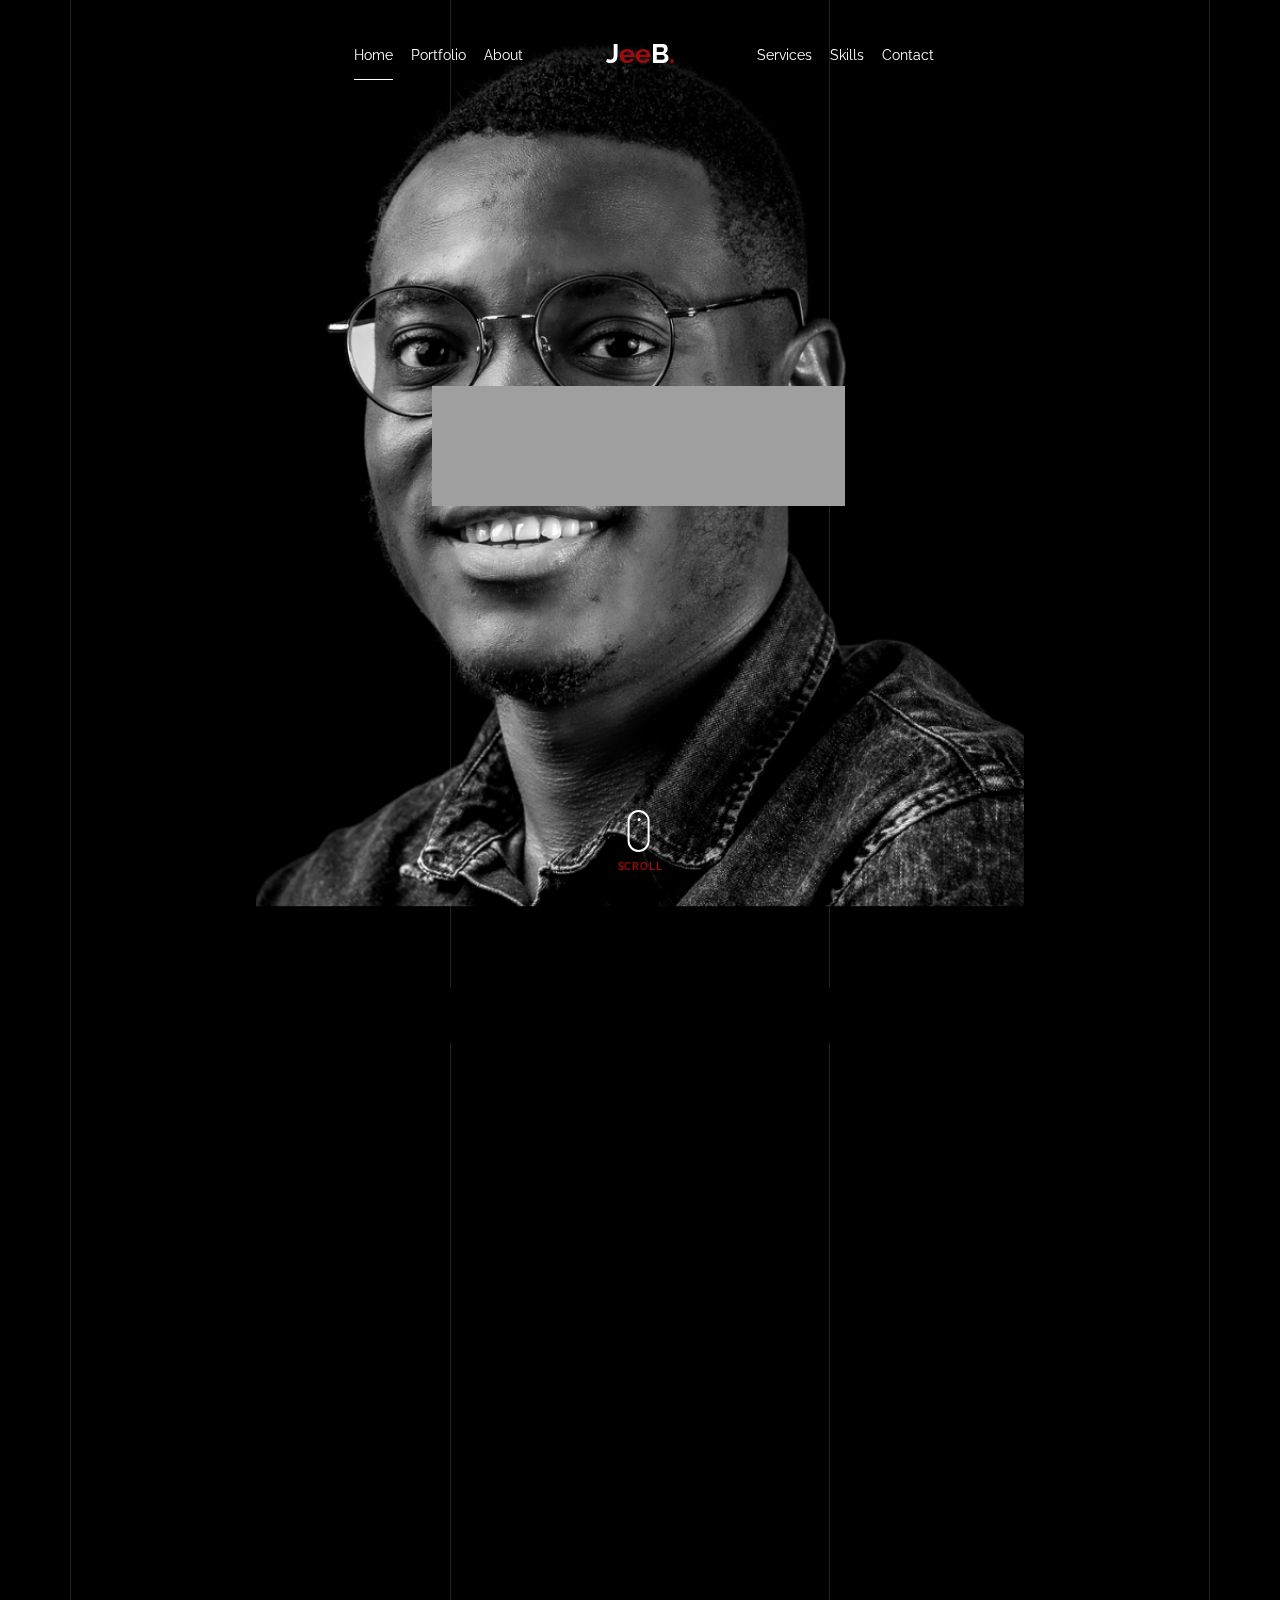
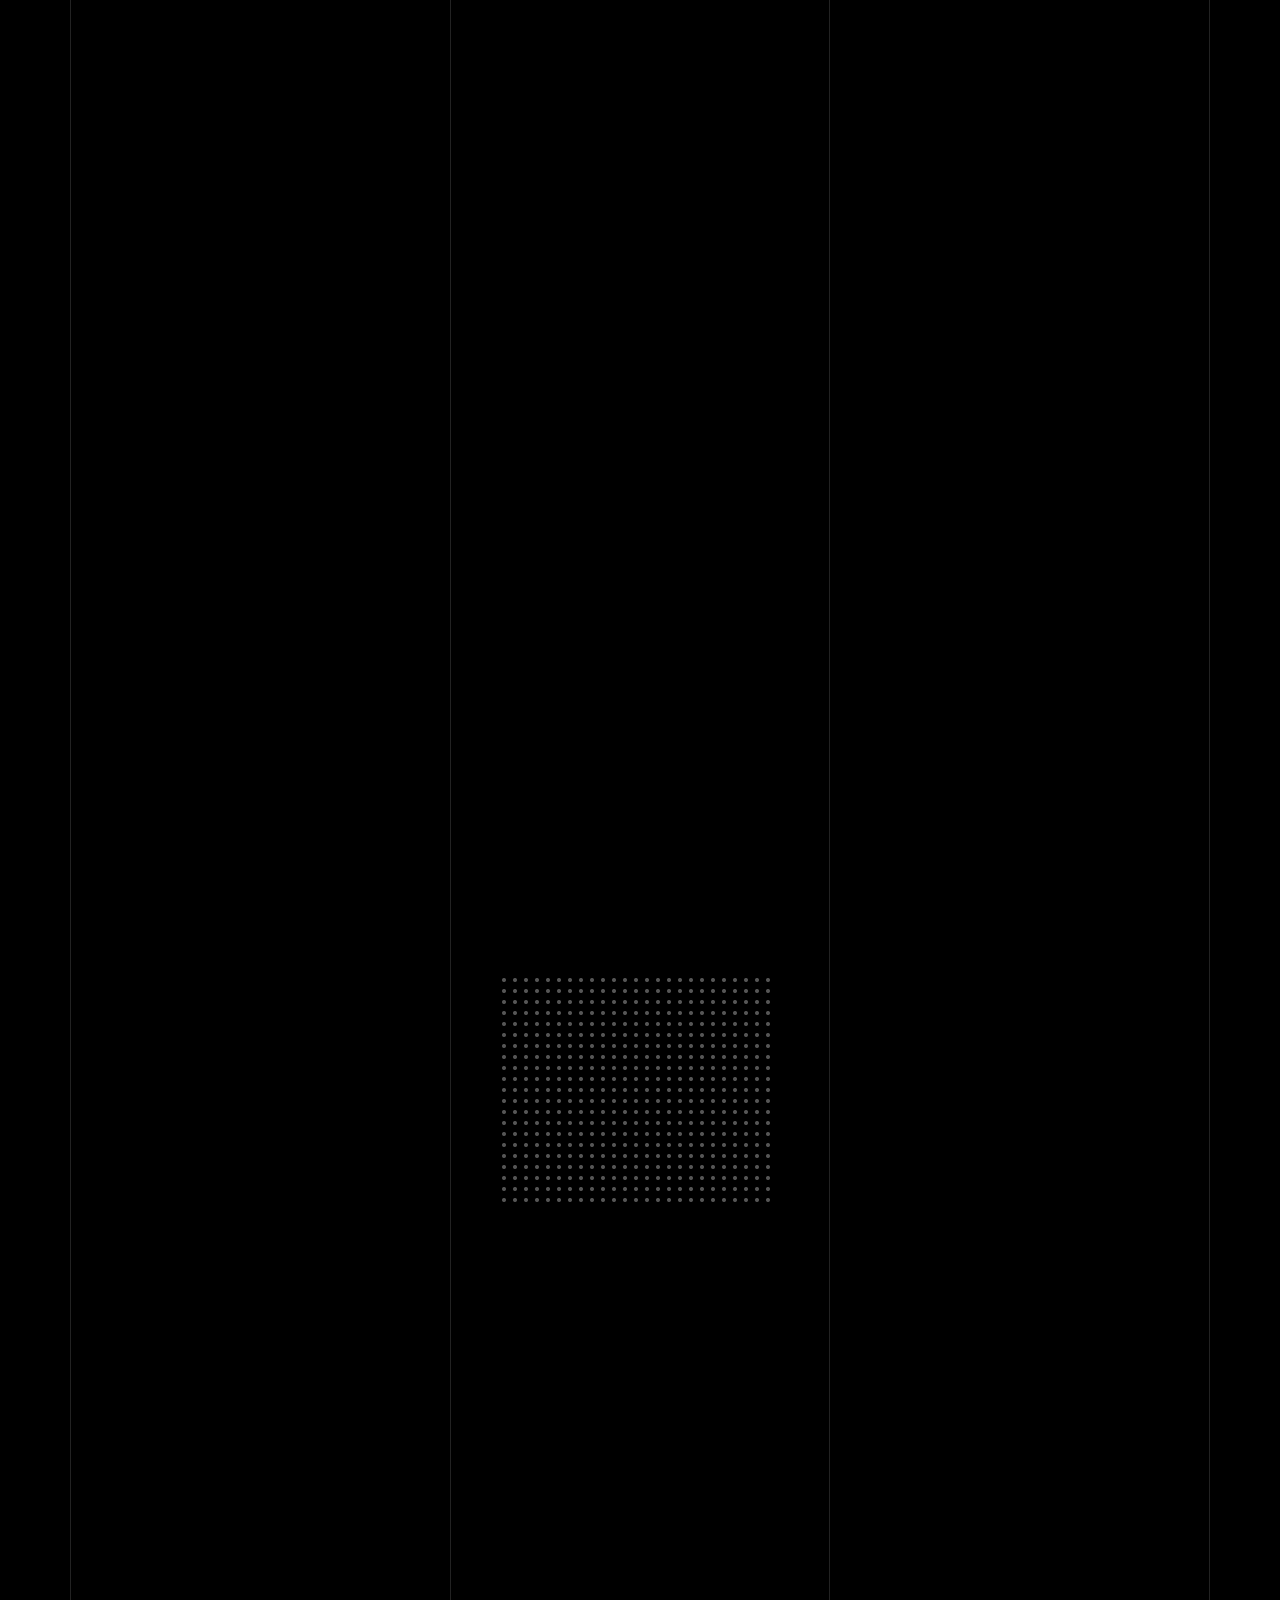
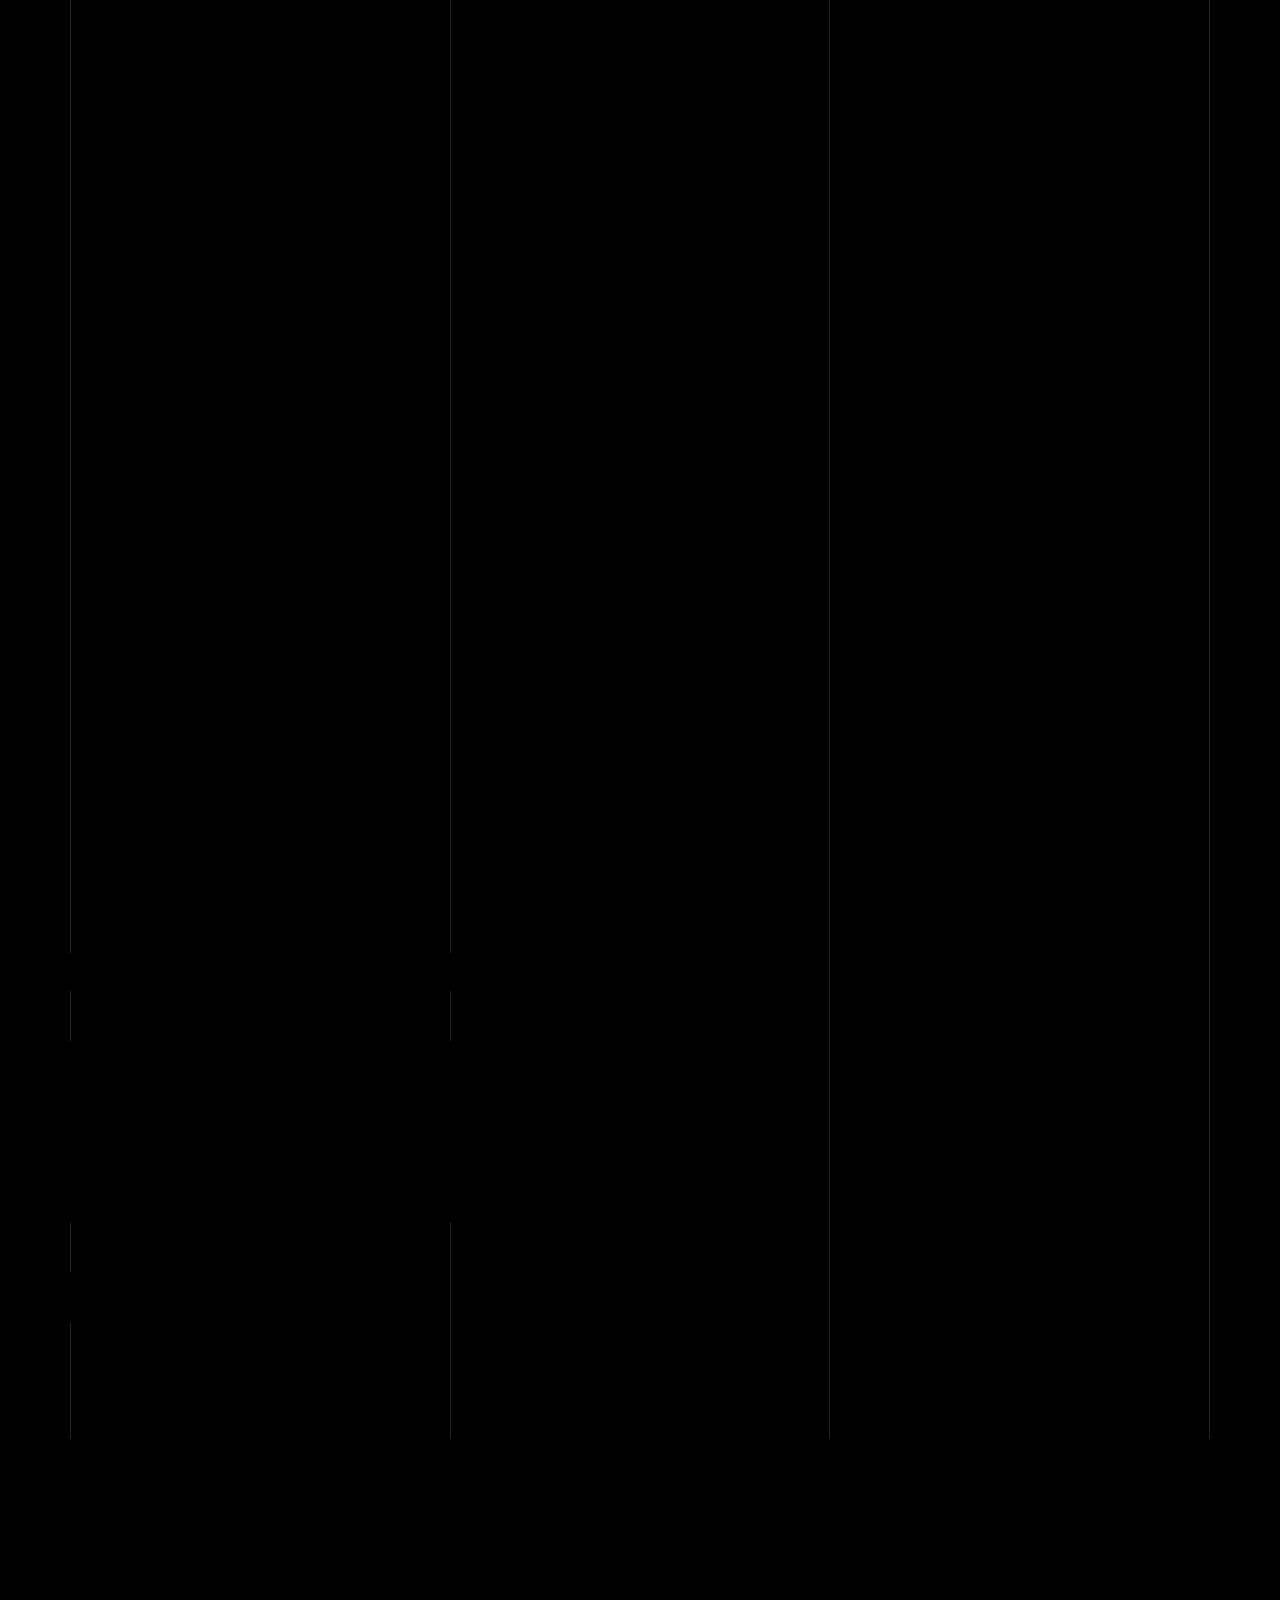
==== index.html @ 70527d81 "update" ====
<!doctype html>
<html lang="en">
  <head>
    <title>Mahunan website</title>
    <meta charset="utf-8">
    <meta name="viewport" content="width=device-width, initial-scale=1, shrink-to-fit=no">

    <meta name="description" content="">
    <meta name="keywords" content="html, css, javascript, jquery">
    <meta name="author" content="">
    <link rel="icon" type="image/x-icon" sizes="32x10" href="images/Jeeb..ico">

    <link rel="stylesheet" href="css/vendor/icomoon/style.css">
    <link rel="stylesheet" href="css/vendor/owl.carousel.min.css">
    <link rel="stylesheet" href="css/vendor/animate.min.css">
    <link rel="stylesheet" href="css/vendor/aos.css">
    <link rel="stylesheet" href="css/vendor/bootstrap.min.css">
    <link rel="stylesheet" href="css/vendor/jquery.fancybox.min.css">


    <!-- Theme Style -->
    <link rel="stylesheet" href="css/style.css">

  </head>
  <body data-spy="scroll" data-target=".site-nav-target" data-offset="200">

    <nav class="unslate_co--site-mobile-menu">
      <div class="close-wrap d-flex">
        <a href="#" class="d-flex ml-auto js-menu-toggle">
          <span class="close-label">Close</span>
          <div class="close-times">
            <span class="bar1"></span>
            <span class="bar2"></span>
          </div>
        </a>
      </div>
      <div class="site-mobile-inner"></div>
    </nav>


    <div class="unslate_co--site-wrap">

      <div class="unslate_co--site-inner">

        <div class="lines-wrap">
          <div class="lines-inner">
            <div class="lines"></div>
          </div>
        </div>
        <!-- END lines -->

      <nav class="unslate_co--site-nav site-nav-target">

        <div class="container">

          <div class="row align-items-center justify-content-between text-left">
            <div class="col-md-5 text-right">
              <ul class="site-nav-ul js-clone-nav text-left d-none d-lg-inline-block">
                <li class="has-children"><a href="#home-section" class="nav-link">Home</a></li>
                <li><a href="#portfolio-section" class="nav-link">Portfolio</a></li>
                <li><a href="#about-section" class="nav-link">About</a></li>

              </ul>
            </div>
            <div class="site-logo pos-absolute">
              <a href="index.html" class="unslate_co--site-logo">J<span id="color">ee</span>B<span id="color">.</span></a>
            </div>
            <div class="col-md-5 text-right text-lg-left">
              <ul class="site-nav-ul js-clone-nav text-left d-none d-lg-inline-block">
                <li><a href="#services-section" class="nav-link">Services</a></li>
                <li><a href="#skills-section" class="nav-link">Skills</a></li>
                <li><a href="#contact-section" class="nav-link">Contact</a></li>
              </ul>

              <ul class="site-nav-ul-none-onepage text-right d-inline-block d-lg-none">
                <li><a href="#" class="js-menu-toggle">Menu</a></li>
              </ul>

            </div>
          </div>
        </div>

      </nav>
      <!-- END nav -->

      <div class="cover-v1 jarallax" style="background-image: url('images/personal.png');" id="home-section">
        <div class="container">
          <div class="row align-items-center">

            <div class="col-md-7 mx-auto text-center">
              <!-- <h1 class="heading gsap-reveal-hero">I’m Mahunan Degbelo, web developer</h1> -->
              <h1 class="subheading gsap-reveal-hero">I’m Mahunan Degbelo, <br><span id="bg-black">Web Developer</span>  </h1>
            </div>

          </div>
        </div>


        <a href="#portfolio-section" class="mouse-wrap smoothscroll">
          <span class="mouse">
            <span class="scroll"></span>
          </span>
          <span class="mouse-label" id="color">Scroll</span>
        </a>

      </div>
      <!-- END .cover-v1 -->


      <div class="unslate_co--section" id="portfolio-section">
        <div class="container">


          <div class="relative"><div class="loader-portfolio-wrap"><div class="loader-portfolio"></div></div> </div>
          <div id="portfolio-single-holder"></div>

          <div class="portfolio-wrapper">

            <div class="d-flex align-items-center mb-4 gsap-reveal gsap-reveal-filter">
              <h2 class="mr-auto heading-h2"><span class="gsap-reveal"><span id="color">P</span>ortfolio</span></h2>

              <!-- <a href="#" class="text-white js-filter d-inline-block d-lg-none">Filter</a>

              <div class="filter-wrap">
                <div class="filter ml-auto" id="filters">
                  <a href="#" class="active" data-filter="*">All</a>
                  <a href="#" data-filter=".web">Web</a>
                  <a href="#" data-filter=".branding">Branding</a>
                  <a href="#" data-filter=".illustration">Illustration</a>
                  <a href="#" data-filter=".packaging">Packaging</a>
                </div>
              </div> -->
            </div>



            <div id="posts" class="row gutter-isotope-item">
              <div class="item web branding col-sm-6 col-md-6 col-lg-4 isotope-mb-2">
                <a href="Portfolio/Ywca/Yweb.html" class="portfolio-item  isotope-item gsap-reveal-img" data-id="1">
                    <div class="overlay">
                      <span class="wrap-icon icon-link2"></span>
                      <div class="portfolio-item-content">
                        <h3>YWeb</h3>
                        <p>YWeb website</p>
                      </div>
                    </div>
                    <img src="images/yweb.png" class="lazyload  img-fluid" alt="Images" />
                  </a>
              </div>
              <div class="item branding packaging illustration col-sm-6 col-md-6 col-lg-4 isotope-mb-2 ">
                <a href="Portfolio/clipboard/index.html" class="portfolio-item item-portrait isotope-item gsap-reveal-img" data-id="3">
                    <div class="overlay">
                      <span class="wrap-icon icon-link2"></span>
                      <div class="portfolio-item-content">
                        <h3>Clipboard</h3>
                        <p>Clipboard web-page</p>
                      </div>
                    </div>
                    <img src="images/clipboard.png" class="lazyload  img-fluid" alt="Images" />
                  </a>
              </div>

              <div class="item branding packaging col-sm-6 col-md-6 col-lg-4 isotope-mb-2">
                <a href="Portfolio/mexicain/home.html" class="portfolio-item isotope-item gsap-reveal-img" data-id="4">
                    <div class="overlay">
                      <span class="wrap-icon icon-link2"></span>
                      <div class="portfolio-item-content">
                        <h3>Tacos</h3>
                        <p>Tacos website</p>
                      </div>
                    </div>
                    <img src="images/tacos.png" class="lazyload  img-fluid" alt="Images" />
                  </a>
              </div>

              <div class="item web packaging col-sm-6 col-md-6 col-lg-4 isotope-mb-2">

                <a href="Portfolio/huddle/index.html" class="portfolio-item isotope-item gsap-reveal-img">
                    <div class="overlay">
                      <span class="wrap-icon icon-link2"></span>
                      <div class="portfolio-item-content">
                        <h3>Huddle</h3>
                        <p>web, huddle</p>
                      </div>
                    </div>
                    <img src="images/huddle.svg" class="lazyload  img-fluid" alt="Images" />
                  </a>

              </div>

              <div class="item illustration packaging col-sm-6 col-md-6 col-lg-4 isotope-mb-2">
                <a href="Portfolio/testimonials/index.html" class="portfolio-item isotope-item gsap-reveal-img">
                    <div class="overlay">
                      <span class="wrap-icon icon-link2"></span>
                      <div class="portfolio-item-content">
                        <h3>Testimonial</h3>
                        <p>Testimonial web-page</p>
                      </div>
                    </div>
                    <img src="images/testimonial.jpg" class="lazyload  img-fluid" alt="Images" />
                  </a>
              </div>

              <div class="item web branding col-sm-6 col-md-6 col-lg-4 isotope-mb-2">
                <a href="Portfolio/four-card/index.html" class="portfolio-item item-portrait isotope-item gsap-reveal-img">
                    <div class="overlay">
                      <span class="wrap-icon icon-link2"></span>
                      <div class="portfolio-item-content">
                        <h3>Four-card</h3>
                        <p>Four-card web-page</p>
                      </div>
                    </div>
                    <img src="images/four-card.jpg" class="lazyload  img-fluid" alt="Images" />
                  </a>
              </div>

              <div class="item branding packaging col-sm-6 col-md-6 col-lg-4 isotope-mb-2">
                <a href="Portfolio/nft/index.html" class="portfolio-item item-portrait isotope-item gsap-reveal-img ">
                    <div class="overlay">
                      <span class="wrap-icon icon-link2"></span>
                      <div class="portfolio-item-content">
                        <h3>NFT-order</h3>
                        <p>Nft-order web-page</p>
                      </div>
                    </div>
                    <img src="images/NFT-order.jpg" class="lazyload  img-fluid" alt="Images" />
                  </a>
              </div>

              <div class="item web branding col-sm-6 col-md-6 col-lg-4 isotope-mb-2">
                <a href="Portfolio/code/QR.html" class="portfolio-item isotope-item gsap-reveal-img">
                    <div class="overlay">
                      <span class="wrap-icon icon-link2"></span>
                      <div class="portfolio-item-content">
                        <h3>Code-QR</h3>
                        <p>Code-QR web-page</p>
                      </div>
                    </div>
                    <img src="images/code-QR.jpg" class="lazyload  img-fluid" alt="Images" />
                  </a>
              </div>

              <!-- <div class="item web illustration col-sm-6 col-md-6 col-lg-4 isotope-mb-2">
                <a href="images/work_9_a_md.jpg" class="portfolio-item isotope-item gsap-reveal-img" data-fancybox="gallery" data-caption="Render Packaging">
                    <div class="overlay">
                      <span class="wrap-icon icon-photo2"></span>
                      <div class="portfolio-item-content">
                        <h3>Render Packaging</h3>
                        <p>web, illustration</p>
                      </div>
                    </div>
                    <img src="images/work_9_a_md.jpg" class="lazyload  img-fluid" alt="Images" />
                  </a>
              </div> -->

            </div>

          </div>


        </div>
      </div>


      <!-- <div class="unslate_co--section">
        <div class="container">
          <div class="owl-carousel logo-slider">
            <div class="logo-v1 gsap-reveal">
              <img src="images/logo-google.png" alt="Image" class="img-fluid">
            </div>
            <div class="logo-v1 gsap-reveal">
              <img src="images/logo-puma.png" alt="Image" class="img-fluid">
            </div>
            <div class="logo-v1 gsap-reveal">
              <img src="images/logo-paypal.png" alt="Image" class="img-fluid">
            </div>
            <div class="logo-v1 gsap-reveal">
              <img src="images/logo-adobe.png" alt="Image" class="img-fluid">
            </div>
          </div>
        </div>
      </div> -->


      <div class="unslate_co--section" id="about-section">
        <div class="container">

          <div class="section-heading-wrap text-center mb-5">
            <h2 class="heading-h2 text-center divider"><span class="gsap-reveal"><span id="color">A</span>bout Myself</span></h2>
            <span class="gsap-reveal">
            <img src="images/divider.png" alt="divider" width="76">
            </span>
          </div>


          <div class="row mt-5 justify-content-between">
            <div class="col-lg-7 mb-5 mb-lg-0">
              <figure class="dotted-bg gsap-reveal-img ">
                <img src="images/personal.png" alt="Image" class="img-fluid">
              </figure>
            </div>
            <div class="col-lg-4 pr-lg-5">
              <h3 class="mb-4 heading-h3"><span class="gsap-reveal">Aspiring Web Master</span></h3>
              <p class="lead gsap-reveal">I'm Mahunan Degbelo, an aspiring Full-Stack Web Developer. I hail from the great Benin, West Africa.  I am a  my civil engineer by profession and a Web Developer by trade with indestructible passion for coding. Presently reside in Madison Wisconsin. </p>

              <p class="mb-4 gsap-reveal">My goal is to collaborate with developers around the world and to contribute my skills and abilities to organization's greater cause. </p>
              <p class="gsap-reveal"><a href="resume .pdf" class="btn btn-outline-pill btn-custom-light" download>Download my CV</a></p>
            </div>
          </div>
        </div>
      </div>

      <div class="unslate_co--section" id="services-section">
        <div class="container">

          <div class="section-heading-wrap text-center mb-5">
            <h2 class="heading-h2 text-center divider"><span class="gsap-reveal"><span id="color">M</span>y Services</span></h2>
            <span class="gsap-reveal"><img src="images/divider.png" alt="divider" width="76"></span>
          </div>

          <div class="row gutter-v3">
            <div class="col-md-6 col-lg-4 mb-4">
              <div class="feature-v1" data-aos="fade-up" data-aos-delay="0">
                <div class="wrap-icon mb-3">
                  <img src="images/svg/001-options.svg" alt="Image" width="45">
                </div>
                <h3>Digital <br> Strategy</h3>
                <p>I deliver engaging digital experiences at a lower operating cost with the latest cutting edge technologies to help companies maximize their ROI</p>
              </div>
            </div>
            <div class="col-md-6 col-lg-4 mb-4">
              <div class="feature-v1" data-aos="fade-up" data-aos-delay="100">
                <div class="wrap-icon mb-3">
                  <img src="images/svg/002-chat.svg" alt="Icon" width="45">
                </div>
                <h3>Project<br> Management</h3>
                <p>... </p>
              </div>
            </div>
            <div class="col-md-6 col-lg-4 mb-4">
              <div class="feature-v1" data-aos="fade-up" data-aos-delay="200">
                <div class="wrap-icon mb-3">
                  <img src="images/svg/003-contact-book.svg" alt="Image" class="img-fluid" width="45">
                </div>
                <h3>User <br> Experience</h3>
                <p>I collaborate with UI/UX designers to help businesses create an appealing presence online to their audiences and customers with the latest design trend
                </p>
              </div>
            </div>

            <div class="col-md-6 col-lg-4 mb-4">
              <div class="feature-v1" data-aos="fade-up" data-aos-delay="0">
                <div class="wrap-icon mb-3">
                  <img src="images/svg/004-percentage.svg" alt="Image" width="45">
                </div>
                <h3>Web <br> Development</h3>
                <p>I deliver a well executed project on a timely manner with a clean code.
                </p>
              </div>
            </div>
            <div class="col-md-6 col-lg-4 mb-4">
              <div class="feature-v1" data-aos="fade-up" data-aos-delay="100">
                <div class="wrap-icon mb-3">
                  <img src="images/svg/006-goal.svg" alt="Image" width="45">
                </div>
                <h3>WordPress</h3>
                <p>... </p>
              </div>
            </div>
            <div class="col-md-6 col-lg-4 mb-4">
              <div class="feature-v1" data-aos="fade-up" data-aos-delay="200">
                <div class="wrap-icon mb-3">
                  <img src="images/svg/005-line-chart.svg" alt="Image" width="45">
                </div>
                <h3>Mobile <br> Applications</h3>
                <p>I build responsive websites that a mobile friendly…</p>
              </div>
            </div>

          </div>
        </div>
      </div>

      <div class="unslate_co--section section-counter" id="skills-section">
        <div class="container">
          <div class="section-heading-wrap text-center mb-5">
            <h2 class="heading-h2 text-center divider"><span class="gsap-reveal"><span id="color">M</span>y Skills</span></h2>
            <span class="gsap-reveal"><img src="images/divider.png" alt="divider" width="76"></span>
          </div>


          <div class="row pt-5">
            <div class="col-6 col-sm-6 mb-5 mb-lg-0 col-md-6 col-lg-3" data-aos="fade-up" data-aos-delay="0">
              <div class="counter-v1 text-center">
                <span class="number-wrap">
                  <span class="number number-counter" data-number="90">0</span>
                  <span class="append-text">%</span>
                </span>
                <span class="counter-label">HTML</span>
              </div>
            </div>
            <div class="col-6 col-sm-6 mb-5 mb-lg-0 col-md-6 col-lg-3" data-aos="fade-up" data-aos-delay="100">
              <div class="counter-v1 text-center">
                <span class="number-wrap">
                  <span class="number number-counter" data-number="85">0</span>
                  <span class="append-text">%</span>
                </span>
                <span class="counter-label">CSS</span>
              </div>
            </div>
            <div class="col-6 col-sm-6 mb-5 mb-lg-0 col-md-6 col-lg-3" data-aos="fade-up" data-aos-delay="200">
              <div class="counter-v1 text-center">
                <span class="number-wrap">
                  <span class="number number-counter" data-number="52">0</span>
                  <span class="append-text">%</span>
                </span>
                <span class="counter-label">JavaScript</span>
              </div>
            </div>
            <div class="col-6 col-sm-6 mb-5 mb-lg-0 col-md-6 col-lg-3" data-aos="fade-up" data-aos-delay="300">
              <div class="counter-v1 text-center">
                <span class="number-wrap">
                  <span class="number number-counter" data-number="88">0</span>
                  <span class="append-text">%</span>
                </span>
                <span class="counter-label">Agile Methodology (Scrum)</span>
              </div>
            </div>
          </div>
        </div>
      </div>
      <!-- END .counter -->


      <!-- END testimonial -->


      <!-- END blog posts -->


      <div class="unslate_co--section" id="contact-section">
        <div class="container">
          <div class="section-heading-wrap text-center mb-5">
            <h2 class="heading-h2 text-center divider"><span class="gsap-reveal"><span id="color">G</span>et In Touch</span></h2>
            <span class="gsap-reveal"><img src="images/divider.png" alt="divider" width="76"></span>
          </div>


          <div class="row justify-content-between">

            <div class="col-md-6">
              <form method="post" class="form-outline-style-v1" id="contactForm">
                <div class="form-group row mb-0">

                  <div class="col-lg-6 form-group gsap-reveal">
                    <label for="name">Name</label>
                    <input name="name" type="text" class="form-control" id="name">
                  </div>
                  <div class="col-lg-6 form-group gsap-reveal">
                    <label for="email">Email</label>
                    <input name="email" type="email" class="form-control" id="email">
                  </div>
                  <div class="col-lg-12 form-group gsap-reveal">
                    <label for="message">Write your message...</label>
                    <textarea name="message" id="message" cols="30" rows="7" class="form-control"></textarea>
                  </div>
                </div>
                <div class="form-group row gsap-reveal">
                    <div class="col-md-12 d-flex align-items-center">
                      <input type="submit" class="btn btn-outline-pill btn-custom-light mr-3" value="Send Message">
                      <span class="submitting"></span>
                    </div>
                  </div>
              </form>
              <div id="form-message-warning" class="mt-4"></div>
              <div id="form-message-success">
                Your message was sent, thank you!
              </div>

            </div>

            <div class="col-md-4">
              <div class="contact-info-v1">
                <div class="gsap-reveal d-block">
                  <span class="d-block contact-info-label">Email</span>
                  <a href="mailto:mahunandegbelo@gmail.com" class="contact-info-val">mahunandegbelo@gmail.com</a>
                </div>
                <div class="gsap-reveal d-block">
                  <span class="d-block contact-info-label">Phone</span>
                  <a href="callto:+16088884495" class="contact-info-val">+1 (608) 888 4495</a>
                </div>
                <div class="gsap-reveal d-block">
                  <span class="d-block contact-info-label">Address</span>
                  <address class="contact-info-val">Madison, Wisconsin</address>
                </div>
              </div>
            </div>

          </div>
        </div>
      </div>
      </div> <!-- END .unslate_co-site-inner -->

      <footer class="unslate_co--footer unslate_co--section">
        <div class="container">
          <div class="row justify-content-center">
            <div class="col-md-7">

              <div class="footer-site-logo"><a href="#">J<span id="color">ee</span>B<span id="color">.</span></a></div>

              <ul class="footer-site-social">
                <li><a href="https://jeebjean.github.io/personal_portfolio/">GitHub</a></li>
                <li><a href="https://twitter.com/degbelo_jean">Twitter</a></li>
                <li><a href="https://www.instagram.com/jeeb_jean/">Instagram</a></li>
                <li><a href="https://www.linkedin.com/in/mahunan-degbelo-a0007a231/">Linkedin</a></li>
              </ul>

              <p class="site-copyright">

                Copyright &copy;
                <script>
                  document.write(new Date().getFullYear());
                </script> All rights reserved

              </p>

            </div>
          </div>
        </div>
      </footer>


    </div>


    <!-- Loader -->
    <div id="unslate_co--overlayer"></div>
    <div class="site-loader-wrap">
      <div class="site-loader"></div>
    </div>

    <script src="js/scripts-dist.js"></script>
    <script src="js/main.js"></script>

  </body>
</html>
---- css/vendor/icomoon/style.css ----
@font-face {
  font-family: 'icomoon';
  src:  url('fonts/icomoon.eot?10si43');
  src:  url('fonts/icomoon.eot?10si43#iefix') format('embedded-opentype'),
    url('fonts/icomoon.ttf?10si43') format('truetype'),
    url('fonts/icomoon.woff?10si43') format('woff'),
    url('fonts/icomoon.svg?10si43#icomoon') format('svg');
  font-weight: normal;
  font-style: normal;
}

[class^="icon-"], [class*=" icon-"] {
  /* use !important to prevent issues with browser extensions that change fonts */
  font-family: 'icomoon' !important;
  speak: none;
  font-style: normal;
  font-weight: normal;
  font-variant: normal;
  text-transform: none;
  line-height: 1;

  /* Better Font Rendering =========== */
  -webkit-font-smoothing: antialiased;
  -moz-osx-font-smoothing: grayscale;
}

.icon-asterisk:before {
  content: "\f069";
}
.icon-plus:before {
  content: "\f067";
}
.icon-question:before {
  content: "\f128";
}
.icon-minus:before {
  content: "\f068";
}
.icon-glass:before {
  content: "\f000";
}
.icon-music:before {
  content: "\f001";
}
.icon-search:before {
  content: "\f002";
}
.icon-envelope-o:before {
  content: "\f003";
}
.icon-heart:before {
  content: "\f004";
}
.icon-star:before {
  content: "\f005";
}
.icon-star-o:before {
  content: "\f006";
}
.icon-user:before {
  content: "\f007";
}
.icon-film:before {
  content: "\f008";
}
.icon-th-large:before {
  content: "\f009";
}
.icon-th:before {
  content: "\f00a";
}
.icon-th-list:before {
  content: "\f00b";
}
.icon-check:before {
  content: "\f00c";
}
.icon-close:before {
  content: "\f00d";
}
.icon-remove:before {
  content: "\f00d";
}
.icon-times:before {
  content: "\f00d";
}
.icon-search-plus:before {
  content: "\f00e";
}
.icon-search-minus:before {
  content: "\f010";
}
.icon-power-off:before {
  content: "\f011";
}
.icon-signal:before {
  content: "\f012";
}
.icon-cog:before {
  content: "\f013";
}
.icon-gear:before {
  content: "\f013";
}
.icon-trash-o:before {
  content: "\f014";
}
.icon-home:before {
  content: "\f015";
}
.icon-file-o:before {
  content: "\f016";
}
.icon-clock-o:before {
  content: "\f017";
}
.icon-road:before {
  content: "\f018";
}
.icon-download:before {
  content: "\f019";
}
.icon-arrow-circle-o-down:before {
  content: "\f01a";
}
.icon-arrow-circle-o-up:before {
  content: "\f01b";
}
.icon-inbox:before {
  content: "\f01c";
}
.icon-play-circle-o:before {
  content: "\f01d";
}
.icon-repeat:before {
  content: "\f01e";
}
.icon-rotate-right:before {
  content: "\f01e";
}
.icon-refresh:before {
  content: "\f021";
}
.icon-list-alt:before {
  content: "\f022";
}
.icon-lock:before {
  content: "\f023";
}
.icon-flag:before {
  content: "\f024";
}
.icon-headphones:before {
  content: "\f025";
}
.icon-volume-off:before {
  content: "\f026";
}
.icon-volume-down:before {
  content: "\f027";
}
.icon-volume-up:before {
  content: "\f028";
}
.icon-qrcode:before {
  content: "\f029";
}
.icon-barcode:before {
  content: "\f02a";
}
.icon-tag:before {
  content: "\f02b";
}
.icon-tags:before {
  content: "\f02c";
}
.icon-book:before {
  content: "\f02d";
}
.icon-bookmark:before {
  content: "\f02e";
}
.icon-print:before {
  content: "\f02f";
}
.icon-camera:before {
  content: "\f030";
}
.icon-font:before {
  content: "\f031";
}
.icon-bold:before {
  content: "\f032";
}
.icon-italic:before {
  content: "\f033";
}
.icon-text-height:before {
  content: "\f034";
}
.icon-text-width:before {
  content: "\f035";
}
.icon-align-left:before {
  content: "\f036";
}
.icon-align-center:before {
  content: "\f037";
}
.icon-align-right:before {
  content: "\f038";
}
.icon-align-justify:before {
  content: "\f039";
}
.icon-list:before {
  content: "\f03a";
}
.icon-dedent:before {
  content: "\f03b";
}
.icon-outdent:before {
  content: "\f03b";
}
.icon-indent:before {
  content: "\f03c";
}
.icon-video-camera:before {
  content: "\f03d";
}
.icon-image:before {
  content: "\f03e";
}
.icon-photo:before {
  content: "\f03e";
}
.icon-picture-o:before {
  content: "\f03e";
}
.icon-pencil:before {
  content: "\f040";
}
.icon-map-marker:before {
  content: "\f041";
}
.icon-adjust:before {
  content: "\f042";
}
.icon-tint:before {
  content: "\f043";
}
.icon-edit:before {
  content: "\f044";
}
.icon-pencil-square-o:before {
  content: "\f044";
}
.icon-share-square-o:before {
  content: "\f045";
}
.icon-check-square-o:before {
  content: "\f046";
}
.icon-arrows:before {
  content: "\f047";
}
.icon-step-backward:before {
  content: "\f048";
}
.icon-fast-backward:before {
  content: "\f049";
}
.icon-backward:before {
  content: "\f04a";
}
.icon-play:before {
  content: "\f04b";
}
.icon-pause:before {
  content: "\f04c";
}
.icon-stop:before {
  content: "\f04d";
}
.icon-forward:before {
  content: "\f04e";
}
.icon-fast-forward:before {
  content: "\f050";
}
.icon-step-forward:before {
  content: "\f051";
}
.icon-eject:before {
  content: "\f052";
}
.icon-chevron-left:before {
  content: "\f053";
}
.icon-chevron-right:before {
  content: "\f054";
}
.icon-plus-circle:before {
  content: "\f055";
}
.icon-minus-circle:before {
  content: "\f056";
}
.icon-times-circle:before {
  content: "\f057";
}
.icon-check-circle:before {
  content: "\f058";
}
.icon-question-circle:before {
  content: "\f059";
}
.icon-info-circle:before {
  content: "\f05a";
}
.icon-crosshairs:before {
  content: "\f05b";
}
.icon-times-circle-o:before {
  content: "\f05c";
}
.icon-check-circle-o:before {
  content: "\f05d";
}
.icon-ban:before {
  content: "\f05e";
}
.icon-arrow-left:before {
  content: "\f060";
}
.icon-arrow-right:before {
  content: "\f061";
}
.icon-arrow-up:before {
  content: "\f062";
}
.icon-arrow-down:before {
  content: "\f063";
}
.icon-mail-forward:before {
  content: "\f064";
}
.icon-share:before {
  content: "\f064";
}
.icon-expand:before {
  content: "\f065";
}
.icon-compress:before {
  content: "\f066";
}
.icon-exclamation-circle:before {
  content: "\f06a";
}
.icon-gift:before {
  content: "\f06b";
}
.icon-leaf:before {
  content: "\f06c";
}
.icon-fire:before {
  content: "\f06d";
}
.icon-eye:before {
  content: "\f06e";
}
.icon-eye-slash:before {
  content: "\f070";
}
.icon-exclamation-triangle:before {
  content: "\f071";
}
.icon-warning:before {
  content: "\f071";
}
.icon-plane:before {
  content: "\f072";
}
.icon-calendar:before {
  content: "\f073";
}
.icon-random:before {
  content: "\f074";
}
.icon-comment:before {
  content: "\f075";
}
.icon-magnet:before {
  content: "\f076";
}
.icon-chevron-up:before {
  content: "\f077";
}
.icon-chevron-down:before {
  content: "\f078";
}
.icon-retweet:before {
  content: "\f079";
}
.icon-shopping-cart:before {
  content: "\f07a";
}
.icon-folder:before {
  content: "\f07b";
}
.icon-folder-open:before {
  content: "\f07c";
}
.icon-arrows-v:before {
  content: "\f07d";
}
.icon-arrows-h:before {
  content: "\f07e";
}
.icon-bar-chart:before {
  content: "\f080";
}
.icon-bar-chart-o:before {
  content: "\f080";
}
.icon-twitter-square:before {
  content: "\f081";
}
.icon-facebook-square:before {
  content: "\f082";
}
.icon-camera-retro:before {
  content: "\f083";
}
.icon-key:before {
  content: "\f084";
}
.icon-cogs:before {
  content: "\f085";
}
.icon-gears:before {
  content: "\f085";
}
.icon-comments:before {
  content: "\f086";
}
.icon-thumbs-o-up:before {
  content: "\f087";
}
.icon-thumbs-o-down:before {
  content: "\f088";
}
.icon-star-half:before {
  content: "\f089";
}
.icon-heart-o:before {
  content: "\f08a";
}
.icon-sign-out:before {
  content: "\f08b";
}
.icon-linkedin-square:before {
  content: "\f08c";
}
.icon-thumb-tack:before {
  content: "\f08d";
}
.icon-external-link:before {
  content: "\f08e";
}
.icon-sign-in:before {
  content: "\f090";
}
.icon-trophy:before {
  content: "\f091";
}
.icon-github-square:before {
  content: "\f092";
}
.icon-upload:before {
  content: "\f093";
}
.icon-lemon-o:before {
  content: "\f094";
}
.icon-phone:before {
  content: "\f095";
}
.icon-square-o:before {
  content: "\f096";
}
.icon-bookmark-o:before {
  content: "\f097";
}
.icon-phone-square:before {
  content: "\f098";
}
.icon-twitter:before {
  content: "\f099";
}
.icon-facebook:before {
  content: "\f09a";
}
.icon-facebook-f:before {
  content: "\f09a";
}
.icon-github:before {
  content: "\f09b";
}
.icon-unlock:before {
  content: "\f09c";
}
.icon-credit-card:before {
  content: "\f09d";
}
.icon-feed:before {
  content: "\f09e";
}
.icon-rss:before {
  content: "\f09e";
}
.icon-hdd-o:before {
  content: "\f0a0";
}
.icon-bullhorn:before {
  content: "\f0a1";
}
.icon-bell-o:before {
  content: "\f0a2";
}
.icon-certificate:before {
  content: "\f0a3";
}
.icon-hand-o-right:before {
  content: "\f0a4";
}
.icon-hand-o-left:before {
  content: "\f0a5";
}
.icon-hand-o-up:before {
  content: "\f0a6";
}
.icon-hand-o-down:before {
  content: "\f0a7";
}
.icon-arrow-circle-left:before {
  content: "\f0a8";
}
.icon-arrow-circle-right:before {
  content: "\f0a9";
}
.icon-arrow-circle-up:before {
  content: "\f0aa";
}
.icon-arrow-circle-down:before {
  content: "\f0ab";
}
.icon-globe:before {
  content: "\f0ac";
}
.icon-wrench:before {
  content: "\f0ad";
}
.icon-tasks:before {
  content: "\f0ae";
}
.icon-filter:before {
  content: "\f0b0";
}
.icon-briefcase:before {
  content: "\f0b1";
}
.icon-arrows-alt:before {
  content: "\f0b2";
}
.icon-group:before {
  content: "\f0c0";
}
.icon-users:before {
  content: "\f0c0";
}
.icon-chain:before {
  content: "\f0c1";
}
.icon-link:before {
  content: "\f0c1";
}
.icon-cloud:before {
  content: "\f0c2";
}
.icon-flask:before {
  content: "\f0c3";
}
.icon-cut:before {
  content: "\f0c4";
}
.icon-scissors:before {
  content: "\f0c4";
}
.icon-copy:before {
  content: "\f0c5";
}
.icon-files-o:before {
  content: "\f0c5";
}
.icon-paperclip:before {
  content: "\f0c6";
}
.icon-floppy-o:before {
  content: "\f0c7";
}
.icon-save:before {
  content: "\f0c7";
}
.icon-square:before {
  content: "\f0c8";
}
.icon-bars:before {
  content: "\f0c9";
}
.icon-navicon:before {
  content: "\f0c9";
}
.icon-reorder:before {
  content: "\f0c9";
}
.icon-list-ul:before {
  content: "\f0ca";
}
.icon-list-ol:before {
  content: "\f0cb";
}
.icon-strikethrough:before {
  content: "\f0cc";
}
.icon-underline:before {
  content: "\f0cd";
}
.icon-table:before {
  content: "\f0ce";
}
.icon-magic:before {
  content: "\f0d0";
}
.icon-truck:before {
  content: "\f0d1";
}
.icon-pinterest:before {
  content: "\f0d2";
}
.icon-pinterest-square:before {
  content: "\f0d3";
}
.icon-google-plus-square:before {
  content: "\f0d4";
}
.icon-google-plus:before {
  content: "\f0d5";
}
.icon-money:before {
  content: "\f0d6";
}
.icon-caret-down:before {
  content: "\f0d7";
}
.icon-caret-up:before {
  content: "\f0d8";
}
.icon-caret-left:before {
  content: "\f0d9";
}
.icon-caret-right:before {
  content: "\f0da";
}
.icon-columns:before {
  content: "\f0db";
}
.icon-sort:before {
  content: "\f0dc";
}
.icon-unsorted:before {
  content: "\f0dc";
}
.icon-sort-desc:before {
  content: "\f0dd";
}
.icon-sort-down:before {
  content: "\f0dd";
}
.icon-sort-asc:before {
  content: "\f0de";
}
.icon-sort-up:before {
  content: "\f0de";
}
.icon-envelope:before {
  content: "\f0e0";
}
.icon-linkedin:before {
  content: "\f0e1";
}
.icon-rotate-left:before {
  content: "\f0e2";
}
.icon-undo:before {
  content: "\f0e2";
}
.icon-gavel:before {
  content: "\f0e3";
}
.icon-legal:before {
  content: "\f0e3";
}
.icon-dashboard:before {
  content: "\f0e4";
}
.icon-tachometer:before {
  content: "\f0e4";
}
.icon-comment-o:before {
  content: "\f0e5";
}
.icon-comments-o:before {
  content: "\f0e6";
}
.icon-bolt:before {
  content: "\f0e7";
}
.icon-flash:before {
  content: "\f0e7";
}
.icon-sitemap:before {
  content: "\f0e8";
}
.icon-umbrella:before {
  content: "\f0e9";
}
.icon-clipboard:before {
  content: "\f0ea";
}
.icon-paste:before {
  content: "\f0ea";
}
.icon-lightbulb-o:before {
  content: "\f0eb";
}
.icon-exchange:before {
  content: "\f0ec";
}
.icon-cloud-download:before {
  content: "\f0ed";
}
.icon-cloud-upload:before {
  content: "\f0ee";
}
.icon-user-md:before {
  content: "\f0f0";
}
.icon-stethoscope:before {
  content: "\f0f1";
}
.icon-suitcase:before {
  content: "\f0f2";
}
.icon-bell:before {
  content: "\f0f3";
}
.icon-coffee:before {
  content: "\f0f4";
}
.icon-cutlery:before {
  content: "\f0f5";
}
.icon-file-text-o:before {
  content: "\f0f6";
}
.icon-building-o:before {
  content: "\f0f7";
}
.icon-hospital-o:before {
  content: "\f0f8";
}
.icon-ambulance:before {
  content: "\f0f9";
}
.icon-medkit:before {
  content: "\f0fa";
}
.icon-fighter-jet:before {
  content: "\f0fb";
}
.icon-beer:before {
  content: "\f0fc";
}
.icon-h-square:before {
  content: "\f0fd";
}
.icon-plus-square:before {
  content: "\f0fe";
}
.icon-angle-double-left:before {
  content: "\f100";
}
.icon-angle-double-right:before {
  content: "\f101";
}
.icon-angle-double-up:before {
  content: "\f102";
}
.icon-angle-double-down:before {
  content: "\f103";
}
.icon-angle-left:before {
  content: "\f104";
}
.icon-angle-right:before {
  content: "\f105";
}
.icon-angle-up:before {
  content: "\f106";
}
.icon-angle-down:before {
  content: "\f107";
}
.icon-desktop:before {
  content: "\f108";
}
.icon-laptop:before {
  content: "\f109";
}
.icon-tablet:before {
  content: "\f10a";
}
.icon-mobile:before {
  content: "\f10b";
}
.icon-mobile-phone:before {
  content: "\f10b";
}
.icon-circle-o:before {
  content: "\f10c";
}
.icon-quote-left:before {
  content: "\f10d";
}
.icon-quote-right:before {
  content: "\f10e";
}
.icon-spinner:before {
  content: "\f110";
}
.icon-circle:before {
  content: "\f111";
}
.icon-mail-reply:before {
  content: "\f112";
}
.icon-reply:before {
  content: "\f112";
}
.icon-github-alt:before {
  content: "\f113";
}
.icon-folder-o:before {
  content: "\f114";
}
.icon-folder-open-o:before {
  content: "\f115";
}
.icon-smile-o:before {
  content: "\f118";
}
.icon-frown-o:before {
  content: "\f119";
}
.icon-meh-o:before {
  content: "\f11a";
}
.icon-gamepad:before {
  content: "\f11b";
}
.icon-keyboard-o:before {
  content: "\f11c";
}
.icon-flag-o:before {
  content: "\f11d";
}
.icon-flag-checkered:before {
  content: "\f11e";
}
.icon-terminal:before {
  content: "\f120";
}
.icon-code:before {
  content: "\f121";
}
.icon-mail-reply-all:before {
  content: "\f122";
}
.icon-reply-all:before {
  content: "\f122";
}
.icon-star-half-empty:before {
  content: "\f123";
}
.icon-star-half-full:before {
  content: "\f123";
}
.icon-star-half-o:before {
  content: "\f123";
}
.icon-location-arrow:before {
  content: "\f124";
}
.icon-crop:before {
  content: "\f125";
}
.icon-code-fork:before {
  content: "\f126";
}
.icon-chain-broken:before {
  content: "\f127";
}
.icon-unlink:before {
  content: "\f127";
}
.icon-info:before {
  content: "\f129";
}
.icon-exclamation:before {
  content: "\f12a";
}
.icon-superscript:before {
  content: "\f12b";
}
.icon-subscript:before {
  content: "\f12c";
}
.icon-eraser:before {
  content: "\f12d";
}
.icon-puzzle-piece:before {
  content: "\f12e";
}
.icon-microphone:before {
  content: "\f130";
}
.icon-microphone-slash:before {
  content: "\f131";
}
.icon-shield:before {
  content: "\f132";
}
.icon-calendar-o:before {
  content: "\f133";
}
.icon-fire-extinguisher:before {
  content: "\f134";
}
.icon-rocket:before {
  content: "\f135";
}
.icon-maxcdn:before {
  content: "\f136";
}
.icon-chevron-circle-left:before {
  content: "\f137";
}
.icon-chevron-circle-right:before {
  content: "\f138";
}
.icon-chevron-circle-up:before {
  content: "\f139";
}
.icon-chevron-circle-down:before {
  content: "\f13a";
}
.icon-html5:before {
  content: "\f13b";
}
.icon-css3:before {
  content: "\f13c";
}
.icon-anchor:before {
  content: "\f13d";
}
.icon-unlock-alt:before {
  content: "\f13e";
}
.icon-bullseye:before {
  content: "\f140";
}
.icon-ellipsis-h:before {
  content: "\f141";
}
.icon-ellipsis-v:before {
  content: "\f142";
}
.icon-rss-square:before {
  content: "\f143";
}
.icon-play-circle:before {
  content: "\f144";
}
.icon-ticket:before {
  content: "\f145";
}
.icon-minus-square:before {
  content: "\f146";
}
.icon-minus-square-o:before {
  content: "\f147";
}
.icon-level-up:before {
  content: "\f148";
}
.icon-level-down:before {
  content: "\f149";
}
.icon-check-square:before {
  content: "\f14a";
}
.icon-pencil-square:before {
  content: "\f14b";
}
.icon-external-link-square:before {
  content: "\f14c";
}
.icon-share-square:before {
  content: "\f14d";
}
.icon-compass:before {
  content: "\f14e";
}
.icon-caret-square-o-down:before {
  content: "\f150";
}
.icon-toggle-down:before {
  content: "\f150";
}
.icon-caret-square-o-up:before {
  content: "\f151";
}
.icon-toggle-up:before {
  content: "\f151";
}
.icon-caret-square-o-right:before {
  content: "\f152";
}
.icon-toggle-right:before {
  content: "\f152";
}
.icon-eur:before {
  content: "\f153";
}
.icon-euro:before {
  content: "\f153";
}
.icon-gbp:before {
  content: "\f154";
}
.icon-dollar:before {
  content: "\f155";
}
.icon-usd:before {
  content: "\f155";
}
.icon-inr:before {
  content: "\f156";
}
.icon-rupee:before {
  content: "\f156";
}
.icon-cny:before {
  content: "\f157";
}
.icon-jpy:before {
  content: "\f157";
}
.icon-rmb:before {
  content: "\f157";
}
.icon-yen:before {
  content: "\f157";
}
.icon-rouble:before {
  content: "\f158";
}
.icon-rub:before {
  content: "\f158";
}
.icon-ruble:before {
  content: "\f158";
}
.icon-krw:before {
  content: "\f159";
}
.icon-won:before {
  content: "\f159";
}
.icon-bitcoin:before {
  content: "\f15a";
}
.icon-btc:before {
  content: "\f15a";
}
.icon-file:before {
  content: "\f15b";
}
.icon-file-text:before {
  content: "\f15c";
}
.icon-sort-alpha-asc:before {
  content: "\f15d";
}
.icon-sort-alpha-desc:before {
  content: "\f15e";
}
.icon-sort-amount-asc:before {
  content: "\f160";
}
.icon-sort-amount-desc:before {
  content: "\f161";
}
.icon-sort-numeric-asc:before {
  content: "\f162";
}
.icon-sort-numeric-desc:before {
  content: "\f163";
}
.icon-thumbs-up:before {
  content: "\f164";
}
.icon-thumbs-down:before {
  content: "\f165";
}
.icon-youtube-square:before {
  content: "\f166";
}
.icon-youtube:before {
  content: "\f167";
}
.icon-xing:before {
  content: "\f168";
}
.icon-xing-square:before {
  content: "\f169";
}
.icon-youtube-play:before {
  content: "\f16a";
}
.icon-dropbox:before {
  content: "\f16b";
}
.icon-stack-overflow:before {
  content: "\f16c";
}
.icon-instagram:before {
  content: "\f16d";
}
.icon-flickr:before {
  content: "\f16e";
}
.icon-adn:before {
  content: "\f170";
}
.icon-bitbucket:before {
  content: "\f171";
}
.icon-bitbucket-square:before {
  content: "\f172";
}
.icon-tumblr:before {
  content: "\f173";
}
.icon-tumblr-square:before {
  content: "\f174";
}
.icon-long-arrow-down:before {
  content: "\f175";
}
.icon-long-arrow-up:before {
  content: "\f176";
}
.icon-long-arrow-left:before {
  content: "\f177";
}
.icon-long-arrow-right:before {
  content: "\f178";
}
.icon-apple:before {
  content: "\f179";
}
.icon-windows:before {
  content: "\f17a";
}
.icon-android:before {
  content: "\f17b";
}
.icon-linux:before {
  content: "\f17c";
}
.icon-dribbble:before {
  content: "\f17d";
}
.icon-skype:before {
  content: "\f17e";
}
.icon-foursquare:before {
  content: "\f180";
}
.icon-trello:before {
  content: "\f181";
}
.icon-female:before {
  content: "\f182";
}
.icon-male:before {
  content: "\f183";
}
.icon-gittip:before {
  content: "\f184";
}
.icon-gratipay:before {
  content: "\f184";
}
.icon-sun-o:before {
  content: "\f185";
}
.icon-moon-o:before {
  content: "\f186";
}
.icon-archive:before {
  content: "\f187";
}
.icon-bug:before {
  content: "\f188";
}
.icon-vk:before {
  content: "\f189";
}
.icon-weibo:before {
  content: "\f18a";
}
.icon-renren:before {
  content: "\f18b";
}
.icon-pagelines:before {
  content: "\f18c";
}
.icon-stack-exchange:before {
  content: "\f18d";
}
.icon-arrow-circle-o-right:before {
  content: "\f18e";
}
.icon-arrow-circle-o-left:before {
  content: "\f190";
}
.icon-caret-square-o-left:before {
  content: "\f191";
}
.icon-toggle-left:before {
  content: "\f191";
}
.icon-dot-circle-o:before {
  content: "\f192";
}
.icon-wheelchair:before {
  content: "\f193";
}
.icon-vimeo-square:before {
  content: "\f194";
}
.icon-try:before {
  content: "\f195";
}
.icon-turkish-lira:before {
  content: "\f195";
}
.icon-plus-square-o:before {
  content: "\f196";
}
.icon-space-shuttle:before {
  content: "\f197";
}
.icon-slack:before {
  content: "\f198";
}
.icon-envelope-square:before {
  content: "\f199";
}
.icon-wordpress:before {
  content: "\f19a";
}
.icon-openid:before {
  content: "\f19b";
}
.icon-bank:before {
  content: "\f19c";
}
.icon-institution:before {
  content: "\f19c";
}
.icon-university:before {
  content: "\f19c";
}
.icon-graduation-cap:before {
  content: "\f19d";
}
.icon-mortar-board:before {
  content: "\f19d";
}
.icon-yahoo:before {
  content: "\f19e";
}
.icon-google:before {
  content: "\f1a0";
}
.icon-reddit:before {
  content: "\f1a1";
}
.icon-reddit-square:before {
  content: "\f1a2";
}
.icon-stumbleupon-circle:before {
  content: "\f1a3";
}
.icon-stumbleupon:before {
  content: "\f1a4";
}
.icon-delicious:before {
  content: "\f1a5";
}
.icon-digg:before {
  content: "\f1a6";
}
.icon-pied-piper-pp:before {
  content: "\f1a7";
}
.icon-pied-piper-alt:before {
  content: "\f1a8";
}
.icon-drupal:before {
  content: "\f1a9";
}
.icon-joomla:before {
  content: "\f1aa";
}
.icon-language:before {
  content: "\f1ab";
}
.icon-fax:before {
  content: "\f1ac";
}
.icon-building:before {
  content: "\f1ad";
}
.icon-child:before {
  content: "\f1ae";
}
.icon-paw:before {
  content: "\f1b0";
}
.icon-spoon:before {
  content: "\f1b1";
}
.icon-cube:before {
  content: "\f1b2";
}
.icon-cubes:before {
  content: "\f1b3";
}
.icon-behance:before {
  content: "\f1b4";
}
.icon-behance-square:before {
  content: "\f1b5";
}
.icon-steam:before {
  content: "\f1b6";
}
.icon-steam-square:before {
  content: "\f1b7";
}
.icon-recycle:before {
  content: "\f1b8";
}
.icon-automobile:before {
  content: "\f1b9";
}
.icon-car:before {
  content: "\f1b9";
}
.icon-cab:before {
  content: "\f1ba";
}
.icon-taxi:before {
  content: "\f1ba";
}
.icon-tree:before {
  content: "\f1bb";
}
.icon-spotify:before {
  content: "\f1bc";
}
.icon-deviantart:before {
  content: "\f1bd";
}
.icon-soundcloud:before {
  content: "\f1be";
}
.icon-database:before {
  content: "\f1c0";
}
.icon-file-pdf-o:before {
  content: "\f1c1";
}
.icon-file-word-o:before {
  content: "\f1c2";
}
.icon-file-excel-o:before {
  content: "\f1c3";
}
.icon-file-powerpoint-o:before {
  content: "\f1c4";
}
.icon-file-image-o:before {
  content: "\f1c5";
}
.icon-file-photo-o:before {
  content: "\f1c5";
}
.icon-file-picture-o:before {
  content: "\f1c5";
}
.icon-file-archive-o:before {
  content: "\f1c6";
}
.icon-file-zip-o:before {
  content: "\f1c6";
}
.icon-file-audio-o:before {
  content: "\f1c7";
}
.icon-file-sound-o:before {
  content: "\f1c7";
}
.icon-file-movie-o:before {
  content: "\f1c8";
}
.icon-file-video-o:before {
  content: "\f1c8";
}
.icon-file-code-o:before {
  content: "\f1c9";
}
.icon-vine:before {
  content: "\f1ca";
}
.icon-codepen:before {
  content: "\f1cb";
}
.icon-jsfiddle:before {
  content: "\f1cc";
}
.icon-life-bouy:before {
  content: "\f1cd";
}
.icon-life-buoy:before {
  content: "\f1cd";
}
.icon-life-ring:before {
  content: "\f1cd";
}
.icon-life-saver:before {
  content: "\f1cd";
}
.icon-support:before {
  content: "\f1cd";
}
.icon-circle-o-notch:before {
  content: "\f1ce";
}
.icon-ra:before {
  content: "\f1d0";
}
.icon-rebel:before {
  content: "\f1d0";
}
.icon-resistance:before {
  content: "\f1d0";
}
.icon-empire:before {
  content: "\f1d1";
}
.icon-ge:before {
  content: "\f1d1";
}
.icon-git-square:before {
  content: "\f1d2";
}
.icon-git:before {
  content: "\f1d3";
}
.icon-hacker-news:before {
  content: "\f1d4";
}
.icon-y-combinator-square:before {
  content: "\f1d4";
}
.icon-yc-square:before {
  content: "\f1d4";
}
.icon-tencent-weibo:before {
  content: "\f1d5";
}
.icon-qq:before {
  content: "\f1d6";
}
.icon-wechat:before {
  content: "\f1d7";
}
.icon-weixin:before {
  content: "\f1d7";
}
.icon-paper-plane:before {
  content: "\f1d8";
}
.icon-send:before {
  content: "\f1d8";
}
.icon-paper-plane-o:before {
  content: "\f1d9";
}
.icon-send-o:before {
  content: "\f1d9";
}
.icon-history:before {
  content: "\f1da";
}
.icon-circle-thin:before {
  content: "\f1db";
}
.icon-header:before {
  content: "\f1dc";
}
.icon-paragraph:before {
  content: "\f1dd";
}
.icon-sliders:before {
  content: "\f1de";
}
.icon-share-alt:before {
  content: "\f1e0";
}
.icon-share-alt-square:before {
  content: "\f1e1";
}
.icon-bomb:before {
  content: "\f1e2";
}
.icon-futbol-o:before {
  content: "\f1e3";
}
.icon-soccer-ball-o:before {
  content: "\f1e3";
}
.icon-tty:before {
  content: "\f1e4";
}
.icon-binoculars:before {
  content: "\f1e5";
}
.icon-plug:before {
  content: "\f1e6";
}
.icon-slideshare:before {
  content: "\f1e7";
}
.icon-twitch:before {
  content: "\f1e8";
}
.icon-yelp:before {
  content: "\f1e9";
}
.icon-newspaper-o:before {
  content: "\f1ea";
}
.icon-wifi:before {
  content: "\f1eb";
}
.icon-calculator:before {
  content: "\f1ec";
}
.icon-paypal:before {
  content: "\f1ed";
}
.icon-google-wallet:before {
  content: "\f1ee";
}
.icon-cc-visa:before {
  content: "\f1f0";
}
.icon-cc-mastercard:before {
  content: "\f1f1";
}
.icon-cc-discover:before {
  content: "\f1f2";
}
.icon-cc-amex:before {
  content: "\f1f3";
}
.icon-cc-paypal:before {
  content: "\f1f4";
}
.icon-cc-stripe:before {
  content: "\f1f5";
}
.icon-bell-slash:before {
  content: "\f1f6";
}
.icon-bell-slash-o:before {
  content: "\f1f7";
}
.icon-trash:before {
  content: "\f1f8";
}
.icon-copyright:before {
  content: "\f1f9";
}
.icon-at:before {
  content: "\f1fa";
}
.icon-eyedropper:before {
  content: "\f1fb";
}
.icon-paint-brush:before {
  content: "\f1fc";
}
.icon-birthday-cake:before {
  content: "\f1fd";
}
.icon-area-chart:before {
  content: "\f1fe";
}
.icon-pie-chart:before {
  content: "\f200";
}
.icon-line-chart:before {
  content: "\f201";
}
.icon-lastfm:before {
  content: "\f202";
}
.icon-lastfm-square:before {
  content: "\f203";
}
.icon-toggle-off:before {
  content: "\f204";
}
.icon-toggle-on:before {
  content: "\f205";
}
.icon-bicycle:before {
  content: "\f206";
}
.icon-bus:before {
  content: "\f207";
}
.icon-ioxhost:before {
  content: "\f208";
}
.icon-angellist:before {
  content: "\f209";
}
.icon-cc:before {
  content: "\f20a";
}
.icon-ils:before {
  content: "\f20b";
}
.icon-shekel:before {
  content: "\f20b";
}
.icon-sheqel:before {
  content: "\f20b";
}
.icon-meanpath:before {
  content: "\f20c";
}
.icon-buysellads:before {
  content: "\f20d";
}
.icon-connectdevelop:before {
  content: "\f20e";
}
.icon-dashcube:before {
  content: "\f210";
}
.icon-forumbee:before {
  content: "\f211";
}
.icon-leanpub:before {
  content: "\f212";
}
.icon-sellsy:before {
  content: "\f213";
}
.icon-shirtsinbulk:before {
  content: "\f214";
}
.icon-simplybuilt:before {
  content: "\f215";
}
.icon-skyatlas:before {
  content: "\f216";
}
.icon-cart-plus:before {
  content: "\f217";
}
.icon-cart-arrow-down:before {
  content: "\f218";
}
.icon-diamond:before {
  content: "\f219";
}
.icon-ship:before {
  content: "\f21a";
}
.icon-user-secret:before {
  content: "\f21b";
}
.icon-motorcycle:before {
  content: "\f21c";
}
.icon-street-view:before {
  content: "\f21d";
}
.icon-heartbeat:before {
  content: "\f21e";
}
.icon-venus:before {
  content: "\f221";
}
.icon-mars:before {
  content: "\f222";
}
.icon-mercury:before {
  content: "\f223";
}
.icon-intersex:before {
  content: "\f224";
}
.icon-transgender:before {
  content: "\f224";
}
.icon-transgender-alt:before {
  content: "\f225";
}
.icon-venus-double:before {
  content: "\f226";
}
.icon-mars-double:before {
  content: "\f227";
}
.icon-venus-mars:before {
  content: "\f228";
}
.icon-mars-stroke:before {
  content: "\f229";
}
.icon-mars-stroke-v:before {
  content: "\f22a";
}
.icon-mars-stroke-h:before {
  content: "\f22b";
}
.icon-neuter:before {
  content: "\f22c";
}
.icon-genderless:before {
  content: "\f22d";
}
.icon-facebook-official:before {
  content: "\f230";
}
.icon-pinterest-p:before {
  content: "\f231";
}
.icon-whatsapp:before {
  content: "\f232";
}
.icon-server:before {
  content: "\f233";
}
.icon-user-plus:before {
  content: "\f234";
}
.icon-user-times:before {
  content: "\f235";
}
.icon-bed:before {
  content: "\f236";
}
.icon-hotel:before {
  content: "\f236";
}
.icon-viacoin:before {
  content: "\f237";
}
.icon-train:before {
  content: "\f238";
}
.icon-subway:before {
  content: "\f239";
}
.icon-medium:before {
  content: "\f23a";
}
.icon-y-combinator:before {
  content: "\f23b";
}
.icon-yc:before {
  content: "\f23b";
}
.icon-optin-monster:before {
  content: "\f23c";
}
.icon-opencart:before {
  content: "\f23d";
}
.icon-expeditedssl:before {
  content: "\f23e";
}
.icon-battery:before {
  content: "\f240";
}
.icon-battery-4:before {
  content: "\f240";
}
.icon-battery-full:before {
  content: "\f240";
}
.icon-battery-3:before {
  content: "\f241";
}
.icon-battery-three-quarters:before {
  content: "\f241";
}
.icon-battery-2:before {
  content: "\f242";
}
.icon-battery-half:before {
  content: "\f242";
}
.icon-battery-1:before {
  content: "\f243";
}
.icon-battery-quarter:before {
  content: "\f243";
}
.icon-battery-0:before {
  content: "\f244";
}
.icon-battery-empty:before {
  content: "\f244";
}
.icon-mouse-pointer:before {
  content: "\f245";
}
.icon-i-cursor:before {
  content: "\f246";
}
.icon-object-group:before {
  content: "\f247";
}
.icon-object-ungroup:before {
  content: "\f248";
}
.icon-sticky-note:before {
  content: "\f249";
}
.icon-sticky-note-o:before {
  content: "\f24a";
}
.icon-cc-jcb:before {
  content: "\f24b";
}
.icon-cc-diners-club:before {
  content: "\f24c";
}
.icon-clone:before {
  content: "\f24d";
}
.icon-balance-scale:before {
  content: "\f24e";
}
.icon-hourglass-o:before {
  content: "\f250";
}
.icon-hourglass-1:before {
  content: "\f251";
}
.icon-hourglass-start:before {
  content: "\f251";
}
.icon-hourglass-2:before {
  content: "\f252";
}
.icon-hourglass-half:before {
  content: "\f252";
}
.icon-hourglass-3:before {
  content: "\f253";
}
.icon-hourglass-end:before {
  content: "\f253";
}
.icon-hourglass:before {
  content: "\f254";
}
.icon-hand-grab-o:before {
  content: "\f255";
}
.icon-hand-rock-o:before {
  content: "\f255";
}
.icon-hand-paper-o:before {
  content: "\f256";
}
.icon-hand-stop-o:before {
  content: "\f256";
}
.icon-hand-scissors-o:before {
  content: "\f257";
}
.icon-hand-lizard-o:before {
  content: "\f258";
}
.icon-hand-spock-o:before {
  content: "\f259";
}
.icon-hand-pointer-o:before {
  content: "\f25a";
}
.icon-hand-peace-o:before {
  content: "\f25b";
}
.icon-trademark:before {
  content: "\f25c";
}
.icon-registered:before {
  content: "\f25d";
}
.icon-creative-commons:before {
  content: "\f25e";
}
.icon-gg:before {
  content: "\f260";
}
.icon-gg-circle:before {
  content: "\f261";
}
.icon-tripadvisor:before {
  content: "\f262";
}
.icon-odnoklassniki:before {
  content: "\f263";
}
.icon-odnoklassniki-square:before {
  content: "\f264";
}
.icon-get-pocket:before {
  content: "\f265";
}
.icon-wikipedia-w:before {
  content: "\f266";
}
.icon-safari:before {
  content: "\f267";
}
.icon-chrome:before {
  content: "\f268";
}
.icon-firefox:before {
  content: "\f269";
}
.icon-opera:before {
  content: "\f26a";
}
.icon-internet-explorer:before {
  content: "\f26b";
}
.icon-television:before {
  content: "\f26c";
}
.icon-tv:before {
  content: "\f26c";
}
.icon-contao:before {
  content: "\f26d";
}
.icon-500px:before {
  content: "\f26e";
}
.icon-amazon:before {
  content: "\f270";
}
.icon-calendar-plus-o:before {
  content: "\f271";
}
.icon-calendar-minus-o:before {
  content: "\f272";
}
.icon-calendar-times-o:before {
  content: "\f273";
}
.icon-calendar-check-o:before {
  content: "\f274";
}
.icon-industry:before {
  content: "\f275";
}
.icon-map-pin:before {
  content: "\f276";
}
.icon-map-signs:before {
  content: "\f277";
}
.icon-map-o:before {
  content: "\f278";
}
.icon-map:before {
  content: "\f279";
}
.icon-commenting:before {
  content: "\f27a";
}
.icon-commenting-o:before {
  content: "\f27b";
}
.icon-houzz:before {
  content: "\f27c";
}
.icon-vimeo:before {
  content: "\f27d";
}
.icon-black-tie:before {
  content: "\f27e";
}
.icon-fonticons:before {
  content: "\f280";
}
.icon-reddit-alien:before {
  content: "\f281";
}
.icon-edge:before {
  content: "\f282";
}
.icon-credit-card-alt:before {
  content: "\f283";
}
.icon-codiepie:before {
  content: "\f284";
}
.icon-modx:before {
  content: "\f285";
}
.icon-fort-awesome:before {
  content: "\f286";
}
.icon-usb:before {
  content: "\f287";
}
.icon-product-hunt:before {
  content: "\f288";
}
.icon-mixcloud:before {
  content: "\f289";
}
.icon-scribd:before {
  content: "\f28a";
}
.icon-pause-circle:before {
  content: "\f28b";
}
.icon-pause-circle-o:before {
  content: "\f28c";
}
.icon-stop-circle:before {
  content: "\f28d";
}
.icon-stop-circle-o:before {
  content: "\f28e";
}
.icon-shopping-bag:before {
  content: "\f290";
}
.icon-shopping-basket:before {
  content: "\f291";
}
.icon-hashtag:before {
  content: "\f292";
}
.icon-bluetooth:before {
  content: "\f293";
}
.icon-bluetooth-b:before {
  content: "\f294";
}
.icon-percent:before {
  content: "\f295";
}
.icon-gitlab:before {
  content: "\f296";
}
.icon-wpbeginner:before {
  content: "\f297";
}
.icon-wpforms:before {
  content: "\f298";
}
.icon-envira:before {
  content: "\f299";
}
.icon-universal-access:before {
  content: "\f29a";
}
.icon-wheelchair-alt:before {
  content: "\f29b";
}
.icon-question-circle-o:before {
  content: "\f29c";
}
.icon-blind:before {
  content: "\f29d";
}
.icon-audio-description:before {
  content: "\f29e";
}
.icon-volume-control-phone:before {
  content: "\f2a0";
}
.icon-braille:before {
  content: "\f2a1";
}
.icon-assistive-listening-systems:before {
  content: "\f2a2";
}
.icon-american-sign-language-interpreting:before {
  content: "\f2a3";
}
.icon-asl-interpreting:before {
  content: "\f2a3";
}
.icon-deaf:before {
  content: "\f2a4";
}
.icon-deafness:before {
  content: "\f2a4";
}
.icon-hard-of-hearing:before {
  content: "\f2a4";
}
.icon-glide:before {
  content: "\f2a5";
}
.icon-glide-g:before {
  content: "\f2a6";
}
.icon-sign-language:before {
  content: "\f2a7";
}
.icon-signing:before {
  content: "\f2a7";
}
.icon-low-vision:before {
  content: "\f2a8";
}
.icon-viadeo:before {
  content: "\f2a9";
}
.icon-viadeo-square:before {
  content: "\f2aa";
}
.icon-snapchat:before {
  content: "\f2ab";
}
.icon-snapchat-ghost:before {
  content: "\f2ac";
}
.icon-snapchat-square:before {
  content: "\f2ad";
}
.icon-pied-piper:before {
  content: "\f2ae";
}
.icon-first-order:before {
  content: "\f2b0";
}
.icon-yoast:before {
  content: "\f2b1";
}
.icon-themeisle:before {
  content: "\f2b2";
}
.icon-google-plus-circle:before {
  content: "\f2b3";
}
.icon-google-plus-official:before {
  content: "\f2b3";
}
.icon-fa:before {
  content: "\f2b4";
}
.icon-font-awesome:before {
  content: "\f2b4";
}
.icon-handshake-o:before {
  content: "\f2b5";
}
.icon-envelope-open:before {
  content: "\f2b6";
}
.icon-envelope-open-o:before {
  content: "\f2b7";
}
.icon-linode:before {
  content: "\f2b8";
}
.icon-address-book:before {
  content: "\f2b9";
}
.icon-address-book-o:before {
  content: "\f2ba";
}
.icon-address-card:before {
  content: "\f2bb";
}
.icon-vcard:before {
  content: "\f2bb";
}
.icon-address-card-o:before {
  content: "\f2bc";
}
.icon-vcard-o:before {
  content: "\f2bc";
}
.icon-user-circle:before {
  content: "\f2bd";
}
.icon-user-circle-o:before {
  content: "\f2be";
}
.icon-user-o:before {
  content: "\f2c0";
}
.icon-id-badge:before {
  content: "\f2c1";
}
.icon-drivers-license:before {
  content: "\f2c2";
}
.icon-id-card:before {
  content: "\f2c2";
}
.icon-drivers-license-o:before {
  content: "\f2c3";
}
.icon-id-card-o:before {
  content: "\f2c3";
}
.icon-quora:before {
  content: "\f2c4";
}
.icon-free-code-camp:before {
  content: "\f2c5";
}
.icon-telegram:before {
  content: "\f2c6";
}
.icon-thermometer:before {
  content: "\f2c7";
}
.icon-thermometer-4:before {
  content: "\f2c7";
}
.icon-thermometer-full:before {
  content: "\f2c7";
}
.icon-thermometer-3:before {
  content: "\f2c8";
}
.icon-thermometer-three-quarters:before {
  content: "\f2c8";
}
.icon-thermometer-2:before {
  content: "\f2c9";
}
.icon-thermometer-half:before {
  content: "\f2c9";
}
.icon-thermometer-1:before {
  content: "\f2ca";
}
.icon-thermometer-quarter:before {
  content: "\f2ca";
}
.icon-thermometer-0:before {
  content: "\f2cb";
}
.icon-thermometer-empty:before {
  content: "\f2cb";
}
.icon-shower:before {
  content: "\f2cc";
}
.icon-bath:before {
  content: "\f2cd";
}
.icon-bathtub:before {
  content: "\f2cd";
}
.icon-s15:before {
  content: "\f2cd";
}
.icon-podcast:before {
  content: "\f2ce";
}
.icon-window-maximize:before {
  content: "\f2d0";
}
.icon-window-minimize:before {
  content: "\f2d1";
}
.icon-window-restore:before {
  content: "\f2d2";
}
.icon-times-rectangle:before {
  content: "\f2d3";
}
.icon-window-close:before {
  content: "\f2d3";
}
.icon-times-rectangle-o:before {
  content: "\f2d4";
}
.icon-window-close-o:before {
  content: "\f2d4";
}
.icon-bandcamp:before {
  content: "\f2d5";
}
.icon-grav:before {
  content: "\f2d6";
}
.icon-etsy:before {
  content: "\f2d7";
}
.icon-imdb:before {
  content: "\f2d8";
}
.icon-ravelry:before {
  content: "\f2d9";
}
.icon-eercast:before {
  content: "\f2da";
}
.icon-microchip:before {
  content: "\f2db";
}
.icon-snowflake-o:before {
  content: "\f2dc";
}
.icon-superpowers:before {
  content: "\f2dd";
}
.icon-wpexplorer:before {
  content: "\f2de";
}
.icon-meetup:before {
  content: "\f2e0";
}
.icon-3d_rotation:before {
  content: "\e84d";
}
.icon-ac_unit:before {
  content: "\eb3b";
}
.icon-alarm:before {
  content: "\e855";
}
.icon-access_alarms:before {
  content: "\e191";
}
.icon-schedule:before {
  content: "\e8b5";
}
.icon-accessibility:before {
  content: "\e84e";
}
.icon-accessible:before {
  content: "\e914";
}
.icon-account_balance:before {
  content: "\e84f";
}
.icon-account_balance_wallet:before {
  content: "\e850";
}
.icon-account_box:before {
  content: "\e851";
}
.icon-account_circle:before {
  content: "\e853";
}
.icon-adb:before {
  content: "\e60e";
}
.icon-add:before {
  content: "\e145";
}
.icon-add_a_photo:before {
  content: "\e439";
}
.icon-alarm_add:before {
  content: "\e856";
}
.icon-add_alert:before {
  content: "\e003";
}
.icon-add_box:before {
  content: "\e146";
}
.icon-add_circle:before {
  content: "\e147";
}
.icon-control_point:before {
  content: "\e3ba";
}
.icon-add_location:before {
  content: "\e567";
}
.icon-add_shopping_cart:before {
  content: "\e854";
}
.icon-queue:before {
  content: "\e03c";
}
.icon-add_to_queue:before {
  content: "\e05c";
}
.icon-adjust2:before {
  content: "\e39e";
}
.icon-airline_seat_flat:before {
  content: "\e630";
}
.icon-airline_seat_flat_angled:before {
  content: "\e631";
}
.icon-airline_seat_individual_suite:before {
  content: "\e632";
}
.icon-airline_seat_legroom_extra:before {
  content: "\e633";
}
.icon-airline_seat_legroom_normal:before {
  content: "\e634";
}
.icon-airline_seat_legroom_reduced:before {
  content: "\e635";
}
.icon-airline_seat_recline_extra:before {
  content: "\e636";
}
.icon-airline_seat_recline_normal:before {
  content: "\e637";
}
.icon-flight:before {
  content: "\e539";
}
.icon-airplanemode_inactive:before {
  content: "\e194";
}
.icon-airplay:before {
  content: "\e055";
}
.icon-airport_shuttle:before {
  content: "\eb3c";
}
.icon-alarm_off:before {
  content: "\e857";
}
.icon-alarm_on:before {
  content: "\e858";
}
.icon-album:before {
  content: "\e019";
}
.icon-all_inclusive:before {
  content: "\eb3d";
}
.icon-all_out:before {
  content: "\e90b";
}
.icon-android2:before {
  content: "\e859";
}
.icon-announcement:before {
  content: "\e85a";
}
.icon-apps:before {
  content: "\e5c3";
}
.icon-archive2:before {
  content: "\e149";
}
.icon-arrow_back:before {
  content: "\e5c4";
}
.icon-arrow_downward:before {
  content: "\e5db";
}
.icon-arrow_drop_down:before {
  content: "\e5c5";
}
.icon-arrow_drop_down_circle:before {
  content: "\e5c6";
}
.icon-arrow_drop_up:before {
  content: "\e5c7";
}
.icon-arrow_forward:before {
  content: "\e5c8";
}
.icon-arrow_upward:before {
  content: "\e5d8";
}
.icon-art_track:before {
  content: "\e060";
}
.icon-aspect_ratio:before {
  content: "\e85b";
}
.icon-poll:before {
  content: "\e801";
}
.icon-assignment:before {
  content: "\e85d";
}
.icon-assignment_ind:before {
  content: "\e85e";
}
.icon-assignment_late:before {
  content: "\e85f";
}
.icon-assignment_return:before {
  content: "\e860";
}
.icon-assignment_returned:before {
  content: "\e861";
}
.icon-assignment_turned_in:before {
  content: "\e862";
}
.icon-assistant:before {
  content: "\e39f";
}
.icon-flag2:before {
  content: "\e153";
}
.icon-attach_file:before {
  content: "\e226";
}
.icon-attach_money:before {
  content: "\e227";
}
.icon-attachment:before {
  content: "\e2bc";
}
.icon-audiotrack:before {
  content: "\e3a1";
}
.icon-autorenew:before {
  content: "\e863";
}
.icon-av_timer:before {
  content: "\e01b";
}
.icon-backspace:before {
  content: "\e14a";
}
.icon-cloud_upload:before {
  content: "\e2c3";
}
.icon-battery_alert:before {
  content: "\e19c";
}
.icon-battery_charging_full:before {
  content: "\e1a3";
}
.icon-battery_std:before {
  content: "\e1a5";
}
.icon-battery_unknown:before {
  content: "\e1a6";
}
.icon-beach_access:before {
  content: "\eb3e";
}
.icon-beenhere:before {
  content: "\e52d";
}
.icon-block:before {
  content: "\e14b";
}
.icon-bluetooth2:before {
  content: "\e1a7";
}
.icon-bluetooth_searching:before {
  content: "\e1aa";
}
.icon-bluetooth_connected:before {
  content: "\e1a8";
}
.icon-bluetooth_disabled:before {
  content: "\e1a9";
}
.icon-blur_circular:before {
  content: "\e3a2";
}
.icon-blur_linear:before {
  content: "\e3a3";
}
.icon-blur_off:before {
  content: "\e3a4";
}
.icon-blur_on:before {
  content: "\e3a5";
}
.icon-class:before {
  content: "\e86e";
}
.icon-turned_in:before {
  content: "\e8e6";
}
.icon-turned_in_not:before {
  content: "\e8e7";
}
.icon-border_all:before {
  content: "\e228";
}
.icon-border_bottom:before {
  content: "\e229";
}
.icon-border_clear:before {
  content: "\e22a";
}
.icon-border_color:before {
  content: "\e22b";
}
.icon-border_horizontal:before {
  content: "\e22c";
}
.icon-border_inner:before {
  content: "\e22d";
}
.icon-border_left:before {
  content: "\e22e";
}
.icon-border_outer:before {
  content: "\e22f";
}
.icon-border_right:before {
  content: "\e230";
}
.icon-border_style:before {
  content: "\e231";
}
.icon-border_top:before {
  content: "\e232";
}
.icon-border_vertical:before {
  content: "\e233";
}
.icon-branding_watermark:before {
  content: "\e06b";
}
.icon-brightness_1:before {
  content: "\e3a6";
}
.icon-brightness_2:before {
  content: "\e3a7";
}
.icon-brightness_3:before {
  content: "\e3a8";
}
.icon-brightness_4:before {
  content: "\e3a9";
}
.icon-brightness_low:before {
  content: "\e1ad";
}
.icon-brightness_medium:before {
  content: "\e1ae";
}
.icon-brightness_high:before {
  content: "\e1ac";
}
.icon-brightness_auto:before {
  content: "\e1ab";
}
.icon-broken_image:before {
  content: "\e3ad";
}
.icon-brush:before {
  content: "\e3ae";
}
.icon-bubble_chart:before {
  content: "\e6dd";
}
.icon-bug_report:before {
  content: "\e868";
}
.icon-build:before {
  content: "\e869";
}
.icon-burst_mode:before {
  content: "\e43c";
}
.icon-domain:before {
  content: "\e7ee";
}
.icon-business_center:before {
  content: "\eb3f";
}
.icon-cached:before {
  content: "\e86a";
}
.icon-cake:before {
  content: "\e7e9";
}
.icon-phone2:before {
  content: "\e0cd";
}
.icon-call_end:before {
  content: "\e0b1";
}
.icon-call_made:before {
  content: "\e0b2";
}
.icon-merge_type:before {
  content: "\e252";
}
.icon-call_missed:before {
  content: "\e0b4";
}
.icon-call_missed_outgoing:before {
  content: "\e0e4";
}
.icon-call_received:before {
  content: "\e0b5";
}
.icon-call_split:before {
  content: "\e0b6";
}
.icon-call_to_action:before {
  content: "\e06c";
}
.icon-camera2:before {
  content: "\e3af";
}
.icon-photo_camera:before {
  content: "\e412";
}
.icon-camera_enhance:before {
  content: "\e8fc";
}
.icon-camera_front:before {
  content: "\e3b1";
}
.icon-camera_rear:before {
  content: "\e3b2";
}
.icon-camera_roll:before {
  content: "\e3b3";
}
.icon-cancel:before {
  content: "\e5c9";
}
.icon-redeem:before {
  content: "\e8b1";
}
.icon-card_membership:before {
  content: "\e8f7";
}
.icon-card_travel:before {
  content: "\e8f8";
}
.icon-casino:before {
  content: "\eb40";
}
.icon-cast:before {
  content: "\e307";
}
.icon-cast_connected:before {
  content: "\e308";
}
.icon-center_focus_strong:before {
  content: "\e3b4";
}
.icon-center_focus_weak:before {
  content: "\e3b5";
}
.icon-change_history:before {
  content: "\e86b";
}
.icon-chat:before {
  content: "\e0b7";
}
.icon-chat_bubble:before {
  content: "\e0ca";
}
.icon-chat_bubble_outline:before {
  content: "\e0cb";
}
.icon-check2:before {
  content: "\e5ca";
}
.icon-check_box:before {
  content: "\e834";
}
.icon-check_box_outline_blank:before {
  content: "\e835";
}
.icon-check_circle:before {
  content: "\e86c";
}
.icon-navigate_before:before {
  content: "\e408";
}
.icon-navigate_next:before {
  content: "\e409";
}
.icon-child_care:before {
  content: "\eb41";
}
.icon-child_friendly:before {
  content: "\eb42";
}
.icon-chrome_reader_mode:before {
  content: "\e86d";
}
.icon-close2:before {
  content: "\e5cd";
}
.icon-clear_all:before {
  content: "\e0b8";
}
.icon-closed_caption:before {
  content: "\e01c";
}
.icon-wb_cloudy:before {
  content: "\e42d";
}
.icon-cloud_circle:before {
  content: "\e2be";
}
.icon-cloud_done:before {
  content: "\e2bf";
}
.icon-cloud_download:before {
  content: "\e2c0";
}
.icon-cloud_off:before {
  content: "\e2c1";
}
.icon-cloud_queue:before {
  content: "\e2c2";
}
.icon-code2:before {
  content: "\e86f";
}
.icon-photo_library:before {
  content: "\e413";
}
.icon-collections_bookmark:before {
  content: "\e431";
}
.icon-palette:before {
  content: "\e40a";
}
.icon-colorize:before {
  content: "\e3b8";
}
.icon-comment2:before {
  content: "\e0b9";
}
.icon-compare:before {
  content: "\e3b9";
}
.icon-compare_arrows:before {
  content: "\e915";
}
.icon-laptop2:before {
  content: "\e31e";
}
.icon-confirmation_number:before {
  content: "\e638";
}
.icon-contact_mail:before {
  content: "\e0d0";
}
.icon-contact_phone:before {
  content: "\e0cf";
}
.icon-contacts:before {
  content: "\e0ba";
}
.icon-content_copy:before {
  content: "\e14d";
}
.icon-content_cut:before {
  content: "\e14e";
}
.icon-content_paste:before {
  content: "\e14f";
}
.icon-control_point_duplicate:before {
  content: "\e3bb";
}
.icon-copyright2:before {
  content: "\e90c";
}
.icon-mode_edit:before {
  content: "\e254";
}
.icon-create_new_folder:before {
  content: "\e2cc";
}
.icon-payment:before {
  content: "\e8a1";
}
.icon-crop2:before {
  content: "\e3be";
}
.icon-crop_16_9:before {
  content: "\e3bc";
}
.icon-crop_3_2:before {
  content: "\e3bd";
}
.icon-crop_landscape:before {
  content: "\e3c3";
}
.icon-crop_7_5:before {
  content: "\e3c0";
}
.icon-crop_din:before {
  content: "\e3c1";
}
.icon-crop_free:before {
  content: "\e3c2";
}
.icon-crop_original:before {
  content: "\e3c4";
}
.icon-crop_portrait:before {
  content: "\e3c5";
}
.icon-crop_rotate:before {
  content: "\e437";
}
.icon-crop_square:before {
  content: "\e3c6";
}
.icon-dashboard2:before {
  content: "\e871";
}
.icon-data_usage:before {
  content: "\e1af";
}
.icon-date_range:before {
  content: "\e916";
}
.icon-dehaze:before {
  content: "\e3c7";
}
.icon-delete:before {
  content: "\e872";
}
.icon-delete_forever:before {
  content: "\e92b";
}
.icon-delete_sweep:before {
  content: "\e16c";
}
.icon-description:before {
  content: "\e873";
}
.icon-desktop_mac:before {
  content: "\e30b";
}
.icon-desktop_windows:before {
  content: "\e30c";
}
.icon-details:before {
  content: "\e3c8";
}
.icon-developer_board:before {
  content: "\e30d";
}
.icon-developer_mode:before {
  content: "\e1b0";
}
.icon-device_hub:before {
  content: "\e335";
}
.icon-phonelink:before {
  content: "\e326";
}
.icon-devices_other:before {
  content: "\e337";
}
.icon-dialer_sip:before {
  content: "\e0bb";
}
.icon-dialpad:before {
  content: "\e0bc";
}
.icon-directions:before {
  content: "\e52e";
}
.icon-directions_bike:before {
  content: "\e52f";
}
.icon-directions_boat:before {
  content: "\e532";
}
.icon-directions_bus:before {
  content: "\e530";
}
.icon-directions_car:before {
  content: "\e531";
}
.icon-directions_railway:before {
  content: "\e534";
}
.icon-directions_run:before {
  content: "\e566";
}
.icon-directions_transit:before {
  content: "\e535";
}
.icon-directions_walk:before {
  content: "\e536";
}
.icon-disc_full:before {
  content: "\e610";
}
.icon-dns:before {
  content: "\e875";
}
.icon-not_interested:before {
  content: "\e033";
}
.icon-do_not_disturb_alt:before {
  content: "\e611";
}
.icon-do_not_disturb_off:before {
  content: "\e643";
}
.icon-remove_circle:before {
  content: "\e15c";
}
.icon-dock:before {
  content: "\e30e";
}
.icon-done:before {
  content: "\e876";
}
.icon-done_all:before {
  content: "\e877";
}
.icon-donut_large:before {
  content: "\e917";
}
.icon-donut_small:before {
  content: "\e918";
}
.icon-drafts:before {
  content: "\e151";
}
.icon-drag_handle:before {
  content: "\e25d";
}
.icon-time_to_leave:before {
  content: "\e62c";
}
.icon-dvr:before {
  content: "\e1b2";
}
.icon-edit_location:before {
  content: "\e568";
}
.icon-eject2:before {
  content: "\e8fb";
}
.icon-markunread:before {
  content: "\e159";
}
.icon-enhanced_encryption:before {
  content: "\e63f";
}
.icon-equalizer:before {
  content: "\e01d";
}
.icon-error:before {
  content: "\e000";
}
.icon-error_outline:before {
  content: "\e001";
}
.icon-euro_symbol:before {
  content: "\e926";
}
.icon-ev_station:before {
  content: "\e56d";
}
.icon-insert_invitation:before {
  content: "\e24f";
}
.icon-event_available:before {
  content: "\e614";
}
.icon-event_busy:before {
  content: "\e615";
}
.icon-event_note:before {
  content: "\e616";
}
.icon-event_seat:before {
  content: "\e903";
}
.icon-exit_to_app:before {
  content: "\e879";
}
.icon-expand_less:before {
  content: "\e5ce";
}
.icon-expand_more:before {
  content: "\e5cf";
}
.icon-explicit:before {
  content: "\e01e";
}
.icon-explore:before {
  content: "\e87a";
}
.icon-exposure:before {
  content: "\e3ca";
}
.icon-exposure_neg_1:before {
  content: "\e3cb";
}
.icon-exposure_neg_2:before {
  content: "\e3cc";
}
.icon-exposure_plus_1:before {
  content: "\e3cd";
}
.icon-exposure_plus_2:before {
  content: "\e3ce";
}
.icon-exposure_zero:before {
  content: "\e3cf";
}
.icon-extension:before {
  content: "\e87b";
}
.icon-face:before {
  content: "\e87c";
}
.icon-fast_forward:before {
  content: "\e01f";
}
.icon-fast_rewind:before {
  content: "\e020";
}
.icon-favorite:before {
  content: "\e87d";
}
.icon-favorite_border:before {
  content: "\e87e";
}
.icon-featured_play_list:before {
  content: "\e06d";
}
.icon-featured_video:before {
  content: "\e06e";
}
.icon-sms_failed:before {
  content: "\e626";
}
.icon-fiber_dvr:before {
  content: "\e05d";
}
.icon-fiber_manual_record:before {
  content: "\e061";
}
.icon-fiber_new:before {
  content: "\e05e";
}
.icon-fiber_pin:before {
  content: "\e06a";
}
.icon-fiber_smart_record:before {
  content: "\e062";
}
.icon-get_app:before {
  content: "\e884";
}
.icon-file_upload:before {
  content: "\e2c6";
}
.icon-filter2:before {
  content: "\e3d3";
}
.icon-filter_1:before {
  content: "\e3d0";
}
.icon-filter_2:before {
  content: "\e3d1";
}
.icon-filter_3:before {
  content: "\e3d2";
}
.icon-filter_4:before {
  content: "\e3d4";
}
.icon-filter_5:before {
  content: "\e3d5";
}
.icon-filter_6:before {
  content: "\e3d6";
}
.icon-filter_7:before {
  content: "\e3d7";
}
.icon-filter_8:before {
  content: "\e3d8";
}
.icon-filter_9:before {
  content: "\e3d9";
}
.icon-filter_9_plus:before {
  content: "\e3da";
}
.icon-filter_b_and_w:before {
  content: "\e3db";
}
.icon-filter_center_focus:before {
  content: "\e3dc";
}
.icon-filter_drama:before {
  content: "\e3dd";
}
.icon-filter_frames:before {
  content: "\e3de";
}
.icon-terrain:before {
  content: "\e564";
}
.icon-filter_list:before {
  content: "\e152";
}
.icon-filter_none:before {
  content: "\e3e0";
}
.icon-filter_tilt_shift:before {
  content: "\e3e2";
}
.icon-filter_vintage:before {
  content: "\e3e3";
}
.icon-find_in_page:before {
  content: "\e880";
}
.icon-find_replace:before {
  content: "\e881";
}
.icon-fingerprint:before {
  content: "\e90d";
}
.icon-first_page:before {
  content: "\e5dc";
}
.icon-fitness_center:before {
  content: "\eb43";
}
.icon-flare:before {
  content: "\e3e4";
}
.icon-flash_auto:before {
  content: "\e3e5";
}
.icon-flash_off:before {
  content: "\e3e6";
}
.icon-flash_on:before {
  content: "\e3e7";
}
.icon-flight_land:before {
  content: "\e904";
}
.icon-flight_takeoff:before {
  content: "\e905";
}
.icon-flip:before {
  content: "\e3e8";
}
.icon-flip_to_back:before {
  content: "\e882";
}
.icon-flip_to_front:before {
  content: "\e883";
}
.icon-folder2:before {
  content: "\e2c7";
}
.icon-folder_open:before {
  content: "\e2c8";
}
.icon-folder_shared:before {
  content: "\e2c9";
}
.icon-folder_special:before {
  content: "\e617";
}
.icon-font_download:before {
  content: "\e167";
}
.icon-format_align_center:before {
  content: "\e234";
}
.icon-format_align_justify:before {
  content: "\e235";
}
.icon-format_align_left:before {
  content: "\e236";
}
.icon-format_align_right:before {
  content: "\e237";
}
.icon-format_bold:before {
  content: "\e238";
}
.icon-format_clear:before {
  content: "\e239";
}
.icon-format_color_fill:before {
  content: "\e23a";
}
.icon-format_color_reset:before {
  content: "\e23b";
}
.icon-format_color_text:before {
  content: "\e23c";
}
.icon-format_indent_decrease:before {
  content: "\e23d";
}
.icon-format_indent_increase:before {
  content: "\e23e";
}
.icon-format_italic:before {
  content: "\e23f";
}
.icon-format_line_spacing:before {
  content: "\e240";
}
.icon-format_list_bulleted:before {
  content: "\e241";
}
.icon-format_list_numbered:before {
  content: "\e242";
}
.icon-format_paint:before {
  content: "\e243";
}
.icon-format_quote:before {
  content: "\e244";
}
.icon-format_shapes:before {
  content: "\e25e";
}
.icon-format_size:before {
  content: "\e245";
}
.icon-format_strikethrough:before {
  content: "\e246";
}
.icon-format_textdirection_l_to_r:before {
  content: "\e247";
}
.icon-format_textdirection_r_to_l:before {
  content: "\e248";
}
.icon-format_underlined:before {
  content: "\e249";
}
.icon-question_answer:before {
  content: "\e8af";
}
.icon-forward2:before {
  content: "\e154";
}
.icon-forward_10:before {
  content: "\e056";
}
.icon-forward_30:before {
  content: "\e057";
}
.icon-forward_5:before {
  content: "\e058";
}
.icon-free_breakfast:before {
  content: "\eb44";
}
.icon-fullscreen:before {
  content: "\e5d0";
}
.icon-fullscreen_exit:before {
  content: "\e5d1";
}
.icon-functions:before {
  content: "\e24a";
}
.icon-g_translate:before {
  content: "\e927";
}
.icon-games:before {
  content: "\e021";
}
.icon-gavel2:before {
  content: "\e90e";
}
.icon-gesture:before {
  content: "\e155";
}
.icon-gif:before {
  content: "\e908";
}
.icon-goat:before {
  content: "\e900";
}
.icon-golf_course:before {
  content: "\eb45";
}
.icon-my_location:before {
  content: "\e55c";
}
.icon-location_searching:before {
  content: "\e1b7";
}
.icon-location_disabled:before {
  content: "\e1b6";
}
.icon-star2:before {
  content: "\e838";
}
.icon-gradient:before {
  content: "\e3e9";
}
.icon-grain:before {
  content: "\e3ea";
}
.icon-graphic_eq:before {
  content: "\e1b8";
}
.icon-grid_off:before {
  content: "\e3eb";
}
.icon-grid_on:before {
  content: "\e3ec";
}
.icon-people:before {
  content: "\e7fb";
}
.icon-group_add:before {
  content: "\e7f0";
}
.icon-group_work:before {
  content: "\e886";
}
.icon-hd:before {
  content: "\e052";
}
.icon-hdr_off:before {
  content: "\e3ed";
}
.icon-hdr_on:before {
  content: "\e3ee";
}
.icon-hdr_strong:before {
  content: "\e3f1";
}
.icon-hdr_weak:before {
  content: "\e3f2";
}
.icon-headset:before {
  content: "\e310";
}
.icon-headset_mic:before {
  content: "\e311";
}
.icon-healing:before {
  content: "\e3f3";
}
.icon-hearing:before {
  content: "\e023";
}
.icon-help:before {
  content: "\e887";
}
.icon-help_outline:before {
  content: "\e8fd";
}
.icon-high_quality:before {
  content: "\e024";
}
.icon-highlight:before {
  content: "\e25f";
}
.icon-highlight_off:before {
  content: "\e888";
}
.icon-restore:before {
  content: "\e8b3";
}
.icon-home2:before {
  content: "\e88a";
}
.icon-hot_tub:before {
  content: "\eb46";
}
.icon-local_hotel:before {
  content: "\e549";
}
.icon-hourglass_empty:before {
  content: "\e88b";
}
.icon-hourglass_full:before {
  content: "\e88c";
}
.icon-http:before {
  content: "\e902";
}
.icon-lock2:before {
  content: "\e897";
}
.icon-photo2:before {
  content: "\e410";
}
.icon-image_aspect_ratio:before {
  content: "\e3f5";
}
.icon-import_contacts:before {
  content: "\e0e0";
}
.icon-import_export:before {
  content: "\e0c3";
}
.icon-important_devices:before {
  content: "\e912";
}
.icon-inbox2:before {
  content: "\e156";
}
.icon-indeterminate_check_box:before {
  content: "\e909";
}
.icon-info2:before {
  content: "\e88e";
}
.icon-info_outline:before {
  content: "\e88f";
}
.icon-input:before {
  content: "\e890";
}
.icon-insert_comment:before {
  content: "\e24c";
}
.icon-insert_drive_file:before {
  content: "\e24d";
}
.icon-tag_faces:before {
  content: "\e420";
}
.icon-link2:before {
  content: "\e157";
}
.icon-invert_colors:before {
  content: "\e891";
}
.icon-invert_colors_off:before {
  content: "\e0c4";
}
.icon-iso:before {
  content: "\e3f6";
}
.icon-keyboard:before {
  content: "\e312";
}
.icon-keyboard_arrow_down:before {
  content: "\e313";
}
.icon-keyboard_arrow_left:before {
  content: "\e314";
}
.icon-keyboard_arrow_right:before {
  content: "\e315";
}
.icon-keyboard_arrow_up:before {
  content: "\e316";
}
.icon-keyboard_backspace:before {
  content: "\e317";
}
.icon-keyboard_capslock:before {
  content: "\e318";
}
.icon-keyboard_hide:before {
  content: "\e31a";
}
.icon-keyboard_return:before {
  content: "\e31b";
}
.icon-keyboard_tab:before {
  content: "\e31c";
}
.icon-keyboard_voice:before {
  content: "\e31d";
}
.icon-kitchen:before {
  content: "\eb47";
}
.icon-label:before {
  content: "\e892";
}
.icon-label_outline:before {
  content: "\e893";
}
.icon-language2:before {
  content: "\e894";
}
.icon-laptop_chromebook:before {
  content: "\e31f";
}
.icon-laptop_mac:before {
  content: "\e320";
}
.icon-laptop_windows:before {
  content: "\e321";
}
.icon-last_page:before {
  content: "\e5dd";
}
.icon-open_in_new:before {
  content: "\e89e";
}
.icon-layers:before {
  content: "\e53b";
}
.icon-layers_clear:before {
  content: "\e53c";
}
.icon-leak_add:before {
  content: "\e3f8";
}
.icon-leak_remove:before {
  content: "\e3f9";
}
.icon-lens:before {
  content: "\e3fa";
}
.icon-library_books:before {
  content: "\e02f";
}
.icon-library_music:before {
  content: "\e030";
}
.icon-lightbulb_outline:before {
  content: "\e90f";
}
.icon-line_style:before {
  content: "\e919";
}
.icon-line_weight:before {
  content: "\e91a";
}
.icon-linear_scale:before {
  content: "\e260";
}
.icon-linked_camera:before {
  content: "\e438";
}
.icon-list2:before {
  content: "\e896";
}
.icon-live_help:before {
  content: "\e0c6";
}
.icon-live_tv:before {
  content: "\e639";
}
.icon-local_play:before {
  content: "\e553";
}
.icon-local_airport:before {
  content: "\e53d";
}
.icon-local_atm:before {
  content: "\e53e";
}
.icon-local_bar:before {
  content: "\e540";
}
.icon-local_cafe:before {
  content: "\e541";
}
.icon-local_car_wash:before {
  content: "\e542";
}
.icon-local_convenience_store:before {
  content: "\e543";
}
.icon-restaurant_menu:before {
  content: "\e561";
}
.icon-local_drink:before {
  content: "\e544";
}
.icon-local_florist:before {
  content: "\e545";
}
.icon-local_gas_station:before {
  content: "\e546";
}
.icon-shopping_cart:before {
  content: "\e8cc";
}
.icon-local_hospital:before {
  content: "\e548";
}
.icon-local_laundry_service:before {
  content: "\e54a";
}
.icon-local_library:before {
  content: "\e54b";
}
.icon-local_mall:before {
  content: "\e54c";
}
.icon-theaters:before {
  content: "\e8da";
}
.icon-local_offer:before {
  content: "\e54e";
}
.icon-local_parking:before {
  content: "\e54f";
}
.icon-local_pharmacy:before {
  content: "\e550";
}
.icon-local_pizza:before {
  content: "\e552";
}
.icon-print2:before {
  content: "\e8ad";
}
.icon-local_shipping:before {
  content: "\e558";
}
.icon-local_taxi:before {
  content: "\e559";
}
.icon-location_city:before {
  content: "\e7f1";
}
.icon-location_off:before {
  content: "\e0c7";
}
.icon-room:before {
  content: "\e8b4";
}
.icon-lock_open:before {
  content: "\e898";
}
.icon-lock_outline:before {
  content: "\e899";
}
.icon-looks:before {
  content: "\e3fc";
}
.icon-looks_3:before {
  content: "\e3fb";
}
.icon-looks_4:before {
  content: "\e3fd";
}
.icon-looks_5:before {
  content: "\e3fe";
}
.icon-looks_6:before {
  content: "\e3ff";
}
.icon-looks_one:before {
  content: "\e400";
}
.icon-looks_two:before {
  content: "\e401";
}
.icon-sync:before {
  content: "\e627";
}
.icon-loupe:before {
  content: "\e402";
}
.icon-low_priority:before {
  content: "\e16d";
}
.icon-loyalty:before {
  content: "\e89a";
}
.icon-mail_outline:before {
  content: "\e0e1";
}
.icon-map2:before {
  content: "\e55b";
}
.icon-markunread_mailbox:before {
  content: "\e89b";
}
.icon-memory:before {
  content: "\e322";
}
.icon-menu:before {
  content: "\e5d2";
}
.icon-message:before {
  content: "\e0c9";
}
.icon-mic:before {
  content: "\e029";
}
.icon-mic_none:before {
  content: "\e02a";
}
.icon-mic_off:before {
  content: "\e02b";
}
.icon-mms:before {
  content: "\e618";
}
.icon-mode_comment:before {
  content: "\e253";
}
.icon-monetization_on:before {
  content: "\e263";
}
.icon-money_off:before {
  content: "\e25c";
}
.icon-monochrome_photos:before {
  content: "\e403";
}
.icon-mood_bad:before {
  content: "\e7f3";
}
.icon-more:before {
  content: "\e619";
}
.icon-more_horiz:before {
  content: "\e5d3";
}
.icon-more_vert:before {
  content: "\e5d4";
}
.icon-motorcycle2:before {
  content: "\e91b";
}
.icon-mouse:before {
  content: "\e323";
}
.icon-move_to_inbox:before {
  content: "\e168";
}
.icon-movie_creation:before {
  content: "\e404";
}
.icon-movie_filter:before {
  content: "\e43a";
}
.icon-multiline_chart:before {
  content: "\e6df";
}
.icon-music_note:before {
  content: "\e405";
}
.icon-music_video:before {
  content: "\e063";
}
.icon-nature:before {
  content: "\e406";
}
.icon-nature_people:before {
  content: "\e407";
}
.icon-navigation:before {
  content: "\e55d";
}
.icon-near_me:before {
  content: "\e569";
}
.icon-network_cell:before {
  content: "\e1b9";
}
.icon-network_check:before {
  content: "\e640";
}
.icon-network_locked:before {
  content: "\e61a";
}
.icon-network_wifi:before {
  content: "\e1ba";
}
.icon-new_releases:before {
  content: "\e031";
}
.icon-next_week:before {
  content: "\e16a";
}
.icon-nfc:before {
  content: "\e1bb";
}
.icon-no_encryption:before {
  content: "\e641";
}
.icon-signal_cellular_no_sim:before {
  content: "\e1ce";
}
.icon-note:before {
  content: "\e06f";
}
.icon-note_add:before {
  content: "\e89c";
}
.icon-notifications:before {
  content: "\e7f4";
}
.icon-notifications_active:before {
  content: "\e7f7";
}
.icon-notifications_none:before {
  content: "\e7f5";
}
.icon-notifications_off:before {
  content: "\e7f6";
}
.icon-notifications_paused:before {
  content: "\e7f8";
}
.icon-offline_pin:before {
  content: "\e90a";
}
.icon-ondemand_video:before {
  content: "\e63a";
}
.icon-opacity:before {
  content: "\e91c";
}
.icon-open_in_browser:before {
  content: "\e89d";
}
.icon-open_with:before {
  content: "\e89f";
}
.icon-pages:before {
  content: "\e7f9";
}
.icon-pageview:before {
  content: "\e8a0";
}
.icon-pan_tool:before {
  content: "\e925";
}
.icon-panorama:before {
  content: "\e40b";
}
.icon-radio_button_unchecked:before {
  content: "\e836";
}
.icon-panorama_horizontal:before {
  content: "\e40d";
}
.icon-panorama_vertical:before {
  content: "\e40e";
}
.icon-panorama_wide_angle:before {
  content: "\e40f";
}
.icon-party_mode:before {
  content: "\e7fa";
}
.icon-pause2:before {
  content: "\e034";
}
.icon-pause_circle_filled:before {
  content: "\e035";
}
.icon-pause_circle_outline:before {
  content: "\e036";
}
.icon-people_outline:before {
  content: "\e7fc";
}
.icon-perm_camera_mic:before {
  content: "\e8a2";
}
.icon-perm_contact_calendar:before {
  content: "\e8a3";
}
.icon-perm_data_setting:before {
  content: "\e8a4";
}
.icon-perm_device_information:before {
  content: "\e8a5";
}
.icon-person_outline:before {
  content: "\e7ff";
}
.icon-perm_media:before {
  content: "\e8a7";
}
.icon-perm_phone_msg:before {
  content: "\e8a8";
}
.icon-perm_scan_wifi:before {
  content: "\e8a9";
}
.icon-person:before {
  content: "\e7fd";
}
.icon-person_add:before {
  content: "\e7fe";
}
.icon-person_pin:before {
  content: "\e55a";
}
.icon-person_pin_circle:before {
  content: "\e56a";
}
.icon-personal_video:before {
  content: "\e63b";
}
.icon-pets:before {
  content: "\e91d";
}
.icon-phone_android:before {
  content: "\e324";
}
.icon-phone_bluetooth_speaker:before {
  content: "\e61b";
}
.icon-phone_forwarded:before {
  content: "\e61c";
}
.icon-phone_in_talk:before {
  content: "\e61d";
}
.icon-phone_iphone:before {
  content: "\e325";
}
.icon-phone_locked:before {
  content: "\e61e";
}
.icon-phone_missed:before {
  content: "\e61f";
}
.icon-phone_paused:before {
  content: "\e620";
}
.icon-phonelink_erase:before {
  content: "\e0db";
}
.icon-phonelink_lock:before {
  content: "\e0dc";
}
.icon-phonelink_off:before {
  content: "\e327";
}
.icon-phonelink_ring:before {
  content: "\e0dd";
}
.icon-phonelink_setup:before {
  content: "\e0de";
}
.icon-photo_album:before {
  content: "\e411";
}
.icon-photo_filter:before {
  content: "\e43b";
}
.icon-photo_size_select_actual:before {
  content: "\e432";
}
.icon-photo_size_select_large:before {
  content: "\e433";
}
.icon-photo_size_select_small:before {
  content: "\e434";
}
.icon-picture_as_pdf:before {
  content: "\e415";
}
.icon-picture_in_picture:before {
  content: "\e8aa";
}
.icon-picture_in_picture_alt:before {
  content: "\e911";
}
.icon-pie_chart:before {
  content: "\e6c4";
}
.icon-pie_chart_outlined:before {
  content: "\e6c5";
}
.icon-pin_drop:before {
  content: "\e55e";
}
.icon-play_arrow:before {
  content: "\e037";
}
.icon-play_circle_filled:before {
  content: "\e038";
}
.icon-play_circle_outline:before {
  content: "\e039";
}
.icon-play_for_work:before {
  content: "\e906";
}
.icon-playlist_add:before {
  content: "\e03b";
}
.icon-playlist_add_check:before {
  content: "\e065";
}
.icon-playlist_play:before {
  content: "\e05f";
}
.icon-plus_one:before {
  content: "\e800";
}
.icon-polymer:before {
  content: "\e8ab";
}
.icon-pool:before {
  content: "\eb48";
}
.icon-portable_wifi_off:before {
  content: "\e0ce";
}
.icon-portrait:before {
  content: "\e416";
}
.icon-power:before {
  content: "\e63c";
}
.icon-power_input:before {
  content: "\e336";
}
.icon-power_settings_new:before {
  content: "\e8ac";
}
.icon-pregnant_woman:before {
  content: "\e91e";
}
.icon-present_to_all:before {
  content: "\e0df";
}
.icon-priority_high:before {
  content: "\e645";
}
.icon-public:before {
  content: "\e80b";
}
.icon-publish:before {
  content: "\e255";
}
.icon-queue_music:before {
  content: "\e03d";
}
.icon-queue_play_next:before {
  content: "\e066";
}
.icon-radio:before {
  content: "\e03e";
}
.icon-radio_button_checked:before {
  content: "\e837";
}
.icon-rate_review:before {
  content: "\e560";
}
.icon-receipt:before {
  content: "\e8b0";
}
.icon-recent_actors:before {
  content: "\e03f";
}
.icon-record_voice_over:before {
  content: "\e91f";
}
.icon-redo:before {
  content: "\e15a";
}
.icon-refresh2:before {
  content: "\e5d5";
}
.icon-remove2:before {
  content: "\e15b";
}
.icon-remove_circle_outline:before {
  content: "\e15d";
}
.icon-remove_from_queue:before {
  content: "\e067";
}
.icon-visibility:before {
  content: "\e8f4";
}
.icon-remove_shopping_cart:before {
  content: "\e928";
}
.icon-reorder2:before {
  content: "\e8fe";
}
.icon-repeat2:before {
  content: "\e040";
}
.icon-repeat_one:before {
  content: "\e041";
}
.icon-replay:before {
  content: "\e042";
}
.icon-replay_10:before {
  content: "\e059";
}
.icon-replay_30:before {
  content: "\e05a";
}
.icon-replay_5:before {
  content: "\e05b";
}
.icon-reply2:before {
  content: "\e15e";
}
.icon-reply_all:before {
  content: "\e15f";
}
.icon-report:before {
  content: "\e160";
}
.icon-warning2:before {
  content: "\e002";
}
.icon-restaurant:before {
  content: "\e56c";
}
.icon-restore_page:before {
  content: "\e929";
}
.icon-ring_volume:before {
  content: "\e0d1";
}
.icon-room_service:before {
  content: "\eb49";
}
.icon-rotate_90_degrees_ccw:before {
  content: "\e418";
}
.icon-rotate_left:before {
  content: "\e419";
}
.icon-rotate_right:before {
  content: "\e41a";
}
.icon-rounded_corner:before {
  content: "\e920";
}
.icon-router:before {
  content: "\e328";
}
.icon-rowing:before {
  content: "\e921";
}
.icon-rss_feed:before {
  content: "\e0e5";
}
.icon-rv_hookup:before {
  content: "\e642";
}
.icon-satellite:before {
  content: "\e562";
}
.icon-save2:before {
  content: "\e161";
}
.icon-scanner:before {
  content: "\e329";
}
.icon-school:before {
  content: "\e80c";
}
.icon-screen_lock_landscape:before {
  content: "\e1be";
}
.icon-screen_lock_portrait:before {
  content: "\e1bf";
}
.icon-screen_lock_rotation:before {
  content: "\e1c0";
}
.icon-screen_rotation:before {
  content: "\e1c1";
}
.icon-screen_share:before {
  content: "\e0e2";
}
.icon-sd_storage:before {
  content: "\e1c2";
}
.icon-search2:before {
  content: "\e8b6";
}
.icon-security:before {
  content: "\e32a";
}
.icon-select_all:before {
  content: "\e162";
}
.icon-send2:before {
  content: "\e163";
}
.icon-sentiment_dissatisfied:before {
  content: "\e811";
}
.icon-sentiment_neutral:before {
  content: "\e812";
}
.icon-sentiment_satisfied:before {
  content: "\e813";
}
.icon-sentiment_very_dissatisfied:before {
  content: "\e814";
}
.icon-sentiment_very_satisfied:before {
  content: "\e815";
}
.icon-settings:before {
  content: "\e8b8";
}
.icon-settings_applications:before {
  content: "\e8b9";
}
.icon-settings_backup_restore:before {
  content: "\e8ba";
}
.icon-settings_bluetooth:before {
  content: "\e8bb";
}
.icon-settings_brightness:before {
  content: "\e8bd";
}
.icon-settings_cell:before {
  content: "\e8bc";
}
.icon-settings_ethernet:before {
  content: "\e8be";
}
.icon-settings_input_antenna:before {
  content: "\e8bf";
}
.icon-settings_input_composite:before {
  content: "\e8c1";
}
.icon-settings_input_hdmi:before {
  content: "\e8c2";
}
.icon-settings_input_svideo:before {
  content: "\e8c3";
}
.icon-settings_overscan:before {
  content: "\e8c4";
}
.icon-settings_phone:before {
  content: "\e8c5";
}
.icon-settings_power:before {
  content: "\e8c6";
}
.icon-settings_remote:before {
  content: "\e8c7";
}
.icon-settings_system_daydream:before {
  content: "\e1c3";
}
.icon-settings_voice:before {
  content: "\e8c8";
}
.icon-share2:before {
  content: "\e80d";
}
.icon-shop:before {
  content: "\e8c9";
}
.icon-shop_two:before {
  content: "\e8ca";
}
.icon-shopping_basket:before {
  content: "\e8cb";
}
.icon-short_text:before {
  content: "\e261";
}
.icon-show_chart:before {
  content: "\e6e1";
}
.icon-shuffle:before {
  content: "\e043";
}
.icon-signal_cellular_4_bar:before {
  content: "\e1c8";
}
.icon-signal_cellular_connected_no_internet_4_bar:before {
  content: "\e1cd";
}
.icon-signal_cellular_null:before {
  content: "\e1cf";
}
.icon-signal_cellular_off:before {
  content: "\e1d0";
}
.icon-signal_wifi_4_bar:before {
  content: "\e1d8";
}
.icon-signal_wifi_4_bar_lock:before {
  content: "\e1d9";
}
.icon-signal_wifi_off:before {
  content: "\e1da";
}
.icon-sim_card:before {
  content: "\e32b";
}
.icon-sim_card_alert:before {
  content: "\e624";
}
.icon-skip_next:before {
  content: "\e044";
}
.icon-skip_previous:before {
  content: "\e045";
}
.icon-slideshow:before {
  content: "\e41b";
}
.icon-slow_motion_video:before {
  content: "\e068";
}
.icon-stay_primary_portrait:before {
  content: "\e0d6";
}
.icon-smoke_free:before {
  content: "\eb4a";
}
.icon-smoking_rooms:before {
  content: "\eb4b";
}
.icon-textsms:before {
  content: "\e0d8";
}
.icon-snooze:before {
  content: "\e046";
}
.icon-sort2:before {
  content: "\e164";
}
.icon-sort_by_alpha:before {
  content: "\e053";
}
.icon-spa:before {
  content: "\eb4c";
}
.icon-space_bar:before {
  content: "\e256";
}
.icon-speaker:before {
  content: "\e32d";
}
.icon-speaker_group:before {
  content: "\e32e";
}
.icon-speaker_notes:before {
  content: "\e8cd";
}
.icon-speaker_notes_off:before {
  content: "\e92a";
}
.icon-speaker_phone:before {
  content: "\e0d2";
}
.icon-spellcheck:before {
  content: "\e8ce";
}
.icon-star_border:before {
  content: "\e83a";
}
.icon-star_half:before {
  content: "\e839";
}
.icon-stars:before {
  content: "\e8d0";
}
.icon-stay_primary_landscape:before {
  content: "\e0d5";
}
.icon-stop2:before {
  content: "\e047";
}
.icon-stop_screen_share:before {
  content: "\e0e3";
}
.icon-storage:before {
  content: "\e1db";
}
.icon-store_mall_directory:before {
  content: "\e563";
}
.icon-straighten:before {
  content: "\e41c";
}
.icon-streetview:before {
  content: "\e56e";
}
.icon-strikethrough_s:before {
  content: "\e257";
}
.icon-style:before {
  content: "\e41d";
}
.icon-subdirectory_arrow_left:before {
  content: "\e5d9";
}
.icon-subdirectory_arrow_right:before {
  content: "\e5da";
}
.icon-subject:before {
  content: "\e8d2";
}
.icon-subscriptions:before {
  content: "\e064";
}
.icon-subtitles:before {
  content: "\e048";
}
.icon-subway2:before {
  content: "\e56f";
}
.icon-supervisor_account:before {
  content: "\e8d3";
}
.icon-surround_sound:before {
  content: "\e049";
}
.icon-swap_calls:before {
  content: "\e0d7";
}
.icon-swap_horiz:before {
  content: "\e8d4";
}
.icon-swap_vert:before {
  content: "\e8d5";
}
.icon-swap_vertical_circle:before {
  content: "\e8d6";
}
.icon-switch_camera:before {
  content: "\e41e";
}
.icon-switch_video:before {
  content: "\e41f";
}
.icon-sync_disabled:before {
  content: "\e628";
}
.icon-sync_problem:before {
  content: "\e629";
}
.icon-system_update:before {
  content: "\e62a";
}
.icon-system_update_alt:before {
  content: "\e8d7";
}
.icon-tab:before {
  content: "\e8d8";
}
.icon-tab_unselected:before {
  content: "\e8d9";
}
.icon-tablet2:before {
  content: "\e32f";
}
.icon-tablet_android:before {
  content: "\e330";
}
.icon-tablet_mac:before {
  content: "\e331";
}
.icon-tap_and_play:before {
  content: "\e62b";
}
.icon-text_fields:before {
  content: "\e262";
}
.icon-text_format:before {
  content: "\e165";
}
.icon-texture:before {
  content: "\e421";
}
.icon-thumb_down:before {
  content: "\e8db";
}
.icon-thumb_up:before {
  content: "\e8dc";
}
.icon-thumbs_up_down:before {
  content: "\e8dd";
}
.icon-timelapse:before {
  content: "\e422";
}
.icon-timeline:before {
  content: "\e922";
}
.icon-timer:before {
  content: "\e425";
}
.icon-timer_10:before {
  content: "\e423";
}
.icon-timer_3:before {
  content: "\e424";
}
.icon-timer_off:before {
  content: "\e426";
}
.icon-title:before {
  content: "\e264";
}
.icon-toc:before {
  content: "\e8de";
}
.icon-today:before {
  content: "\e8df";
}
.icon-toll:before {
  content: "\e8e0";
}
.icon-tonality:before {
  content: "\e427";
}
.icon-touch_app:before {
  content: "\e913";
}
.icon-toys:before {
  content: "\e332";
}
.icon-track_changes:before {
  content: "\e8e1";
}
.icon-traffic:before {
  content: "\e565";
}
.icon-train2:before {
  content: "\e570";
}
.icon-tram:before {
  content: "\e571";
}
.icon-transfer_within_a_station:before {
  content: "\e572";
}
.icon-transform:before {
  content: "\e428";
}
.icon-translate:before {
  content: "\e8e2";
}
.icon-trending_down:before {
  content: "\e8e3";
}
.icon-trending_flat:before {
  content: "\e8e4";
}
.icon-trending_up:before {
  content: "\e8e5";
}
.icon-tune:before {
  content: "\e429";
}
.icon-tv2:before {
  content: "\e333";
}
.icon-unarchive:before {
  content: "\e169";
}
.icon-undo2:before {
  content: "\e166";
}
.icon-unfold_less:before {
  content: "\e5d6";
}
.icon-unfold_more:before {
  content: "\e5d7";
}
.icon-update:before {
  content: "\e923";
}
.icon-usb2:before {
  content: "\e1e0";
}
.icon-verified_user:before {
  content: "\e8e8";
}
.icon-vertical_align_bottom:before {
  content: "\e258";
}
.icon-vertical_align_center:before {
  content: "\e259";
}
.icon-vertical_align_top:before {
  content: "\e25a";
}
.icon-vibration:before {
  content: "\e62d";
}
.icon-video_call:before {
  content: "\e070";
}
.icon-video_label:before {
  content: "\e071";
}
.icon-video_library:before {
  content: "\e04a";
}
.icon-videocam:before {
  content: "\e04b";
}
.icon-videocam_off:before {
  content: "\e04c";
}
.icon-videogame_asset:before {
  content: "\e338";
}
.icon-view_agenda:before {
  content: "\e8e9";
}
.icon-view_array:before {
  content: "\e8ea";
}
.icon-view_carousel:before {
  content: "\e8eb";
}
.icon-view_column:before {
  content: "\e8ec";
}
.icon-view_comfy:before {
  content: "\e42a";
}
.icon-view_compact:before {
  content: "\e42b";
}
.icon-view_day:before {
  content: "\e8ed";
}
.icon-view_headline:before {
  content: "\e8ee";
}
.icon-view_list:before {
  content: "\e8ef";
}
.icon-view_module:before {
  content: "\e8f0";
}
.icon-view_quilt:before {
  content: "\e8f1";
}
.icon-view_stream:before {
  content: "\e8f2";
}
.icon-view_week:before {
  content: "\e8f3";
}
.icon-vignette:before {
  content: "\e435";
}
.icon-visibility_off:before {
  content: "\e8f5";
}
.icon-voice_chat:before {
  content: "\e62e";
}
.icon-voicemail:before {
  content: "\e0d9";
}
.icon-volume_down:before {
  content: "\e04d";
}
.icon-volume_mute:before {
  content: "\e04e";
}
.icon-volume_off:before {
  content: "\e04f";
}
.icon-volume_up:before {
  content: "\e050";
}
.icon-vpn_key:before {
  content: "\e0da";
}
.icon-vpn_lock:before {
  content: "\e62f";
}
.icon-wallpaper:before {
  content: "\e1bc";
}
.icon-watch:before {
  content: "\e334";
}
.icon-watch_later:before {
  content: "\e924";
}
.icon-wb_auto:before {
  content: "\e42c";
}
.icon-wb_incandescent:before {
  content: "\e42e";
}
.icon-wb_iridescent:before {
  content: "\e436";
}
.icon-wb_sunny:before {
  content: "\e430";
}
.icon-wc:before {
  content: "\e63d";
}
.icon-web:before {
  content: "\e051";
}
.icon-web_asset:before {
  content: "\e069";
}
.icon-weekend:before {
  content: "\e16b";
}
.icon-whatshot:before {
  content: "\e80e";
}
.icon-widgets:before {
  content: "\e1bd";
}
.icon-wifi2:before {
  content: "\e63e";
}
.icon-wifi_lock:before {
  content: "\e1e1";
}
.icon-wifi_tethering:before {
  content: "\e1e2";
}
.icon-work:before {
  content: "\e8f9";
}
.icon-wrap_text:before {
  content: "\e25b";
}
.icon-youtube_searched_for:before {
  content: "\e8fa";
}
.icon-zoom_in:before {
  content: "\e8ff";
}
.icon-zoom_out:before {
  content: "\e901";
}
.icon-zoom_out_map:before {
  content: "\e56b";
}
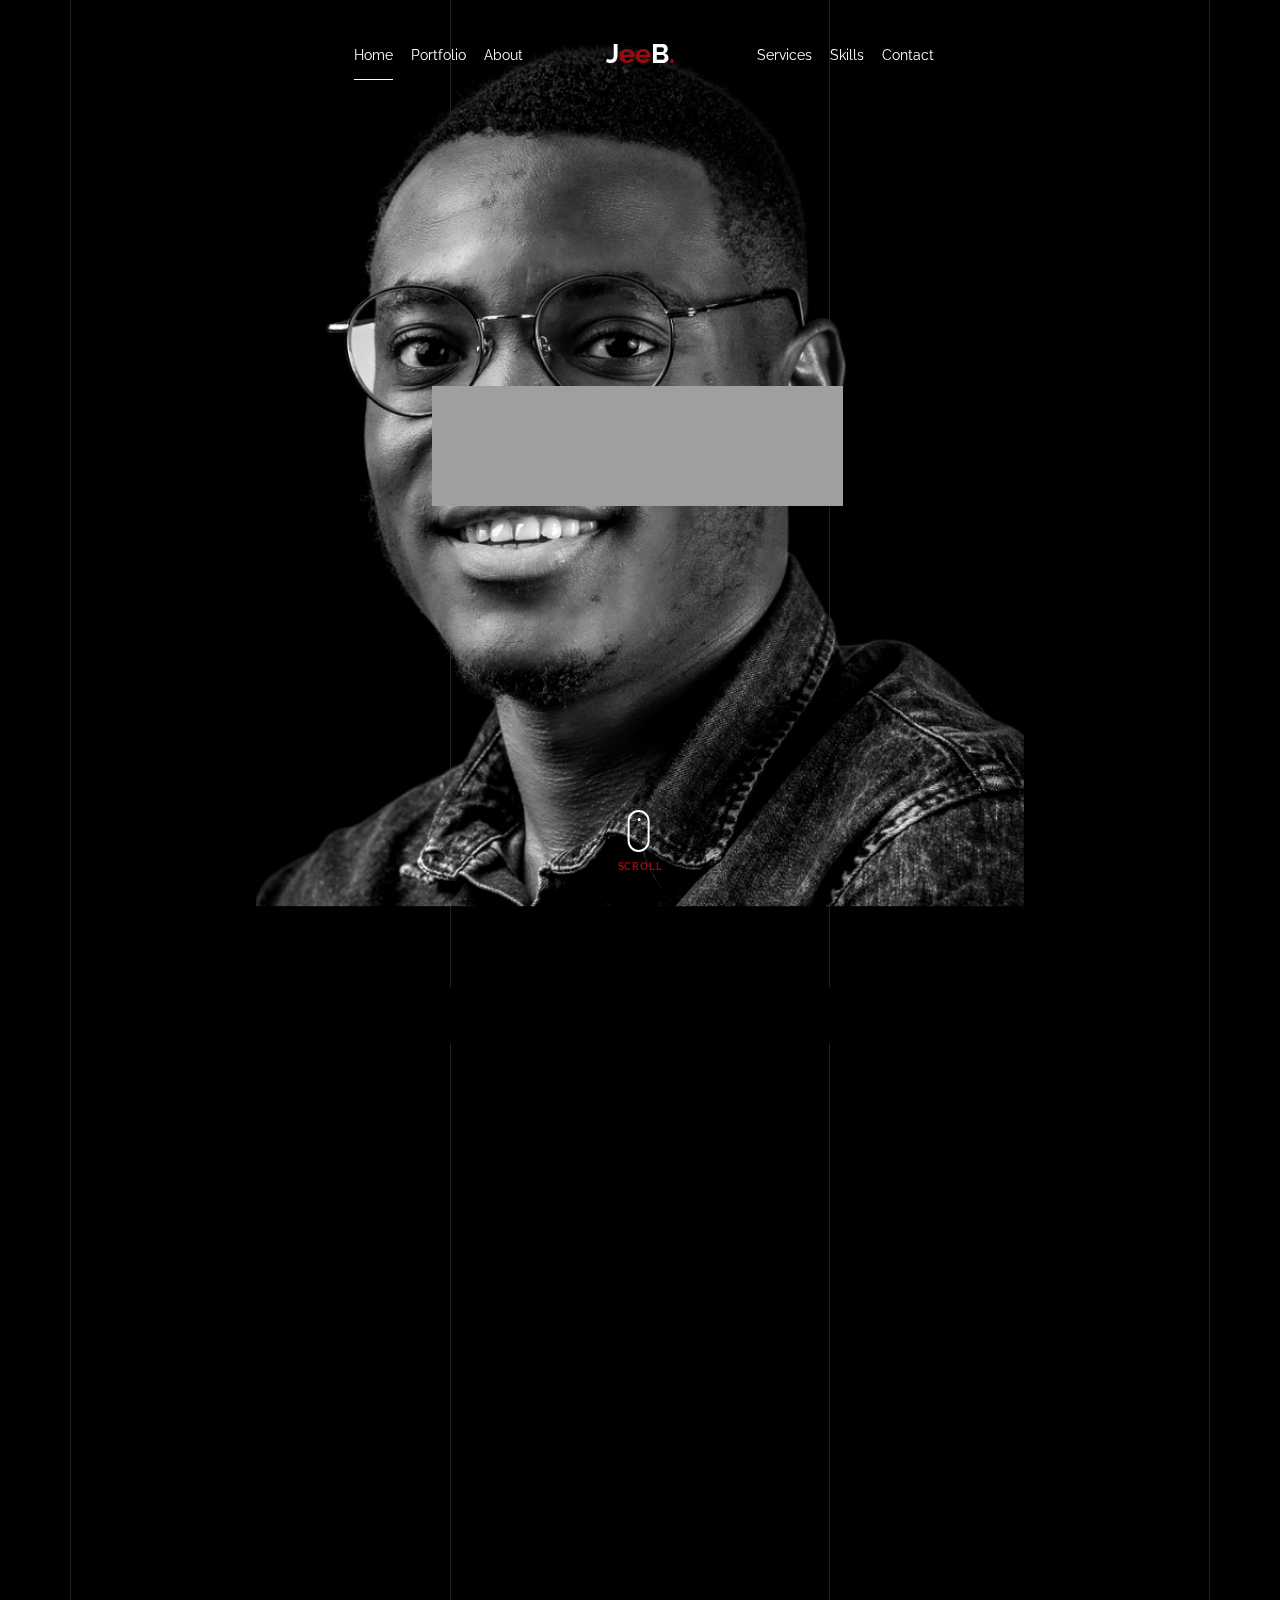
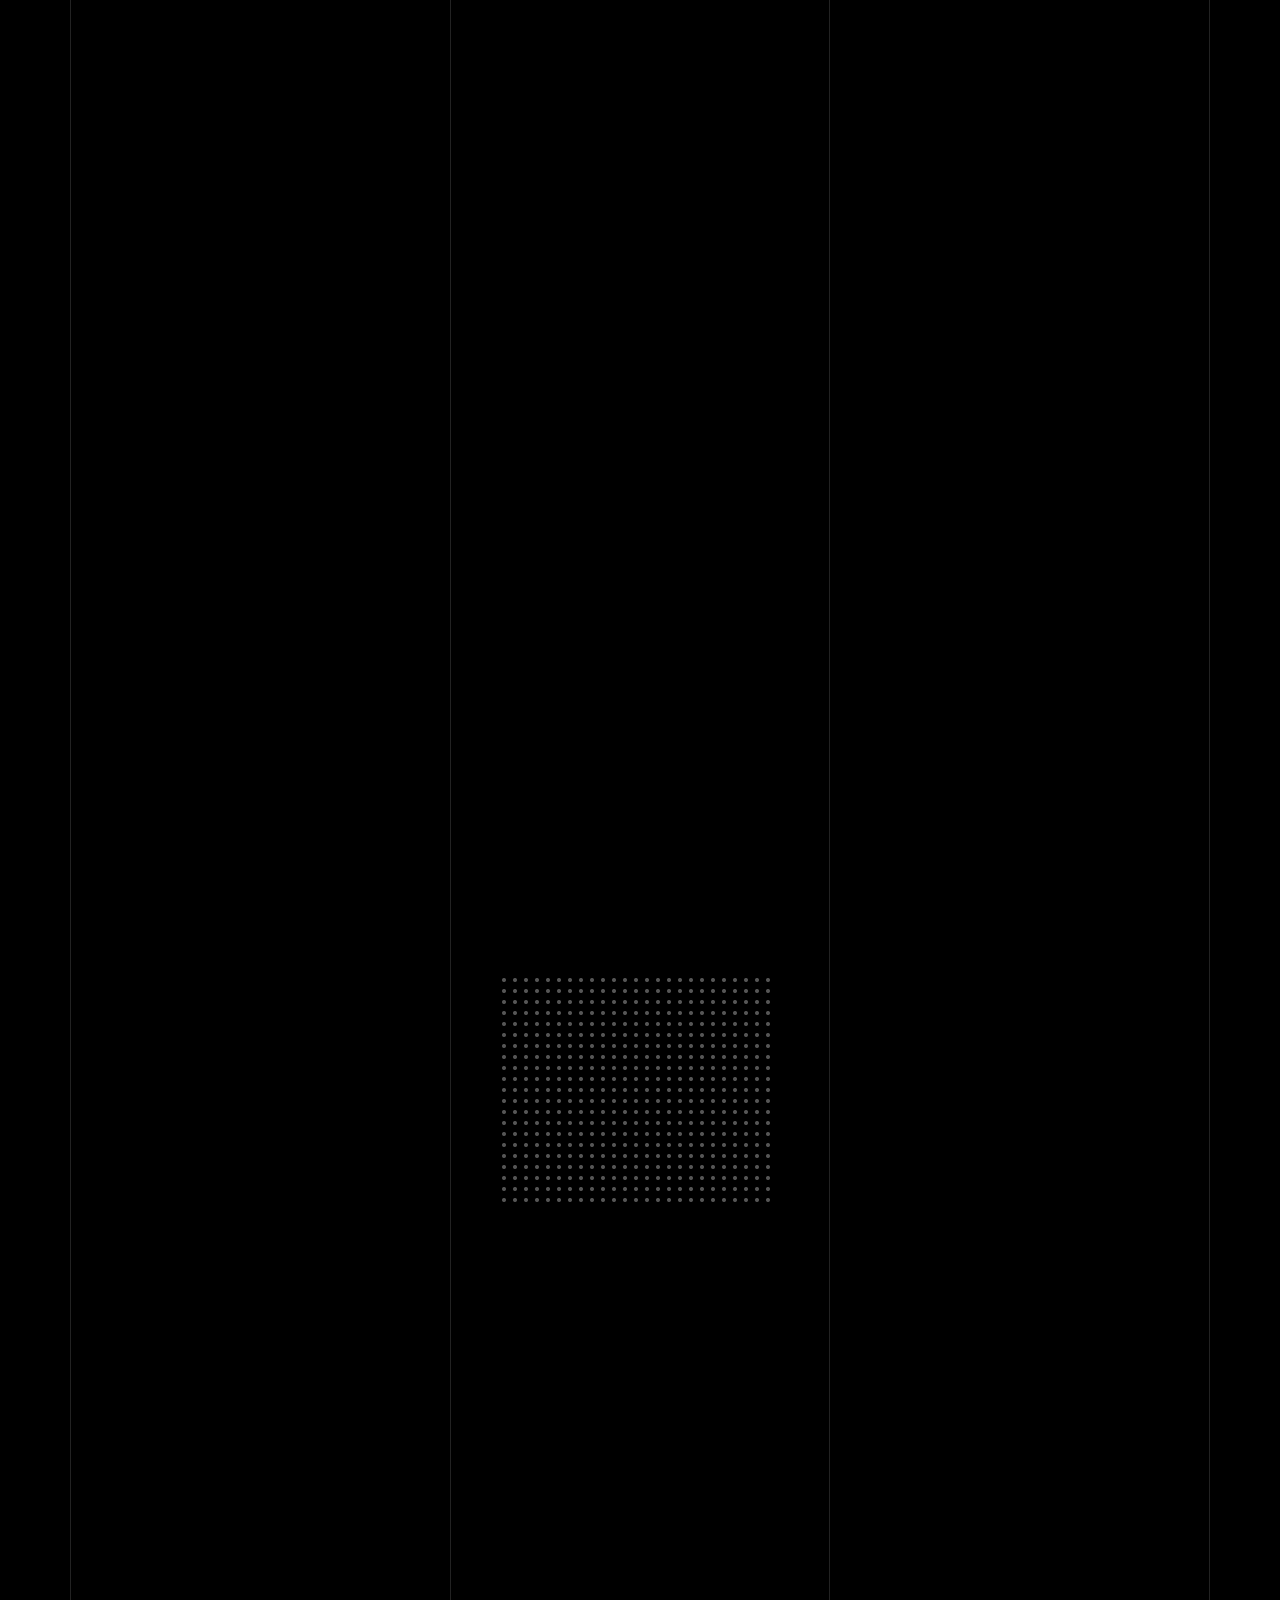
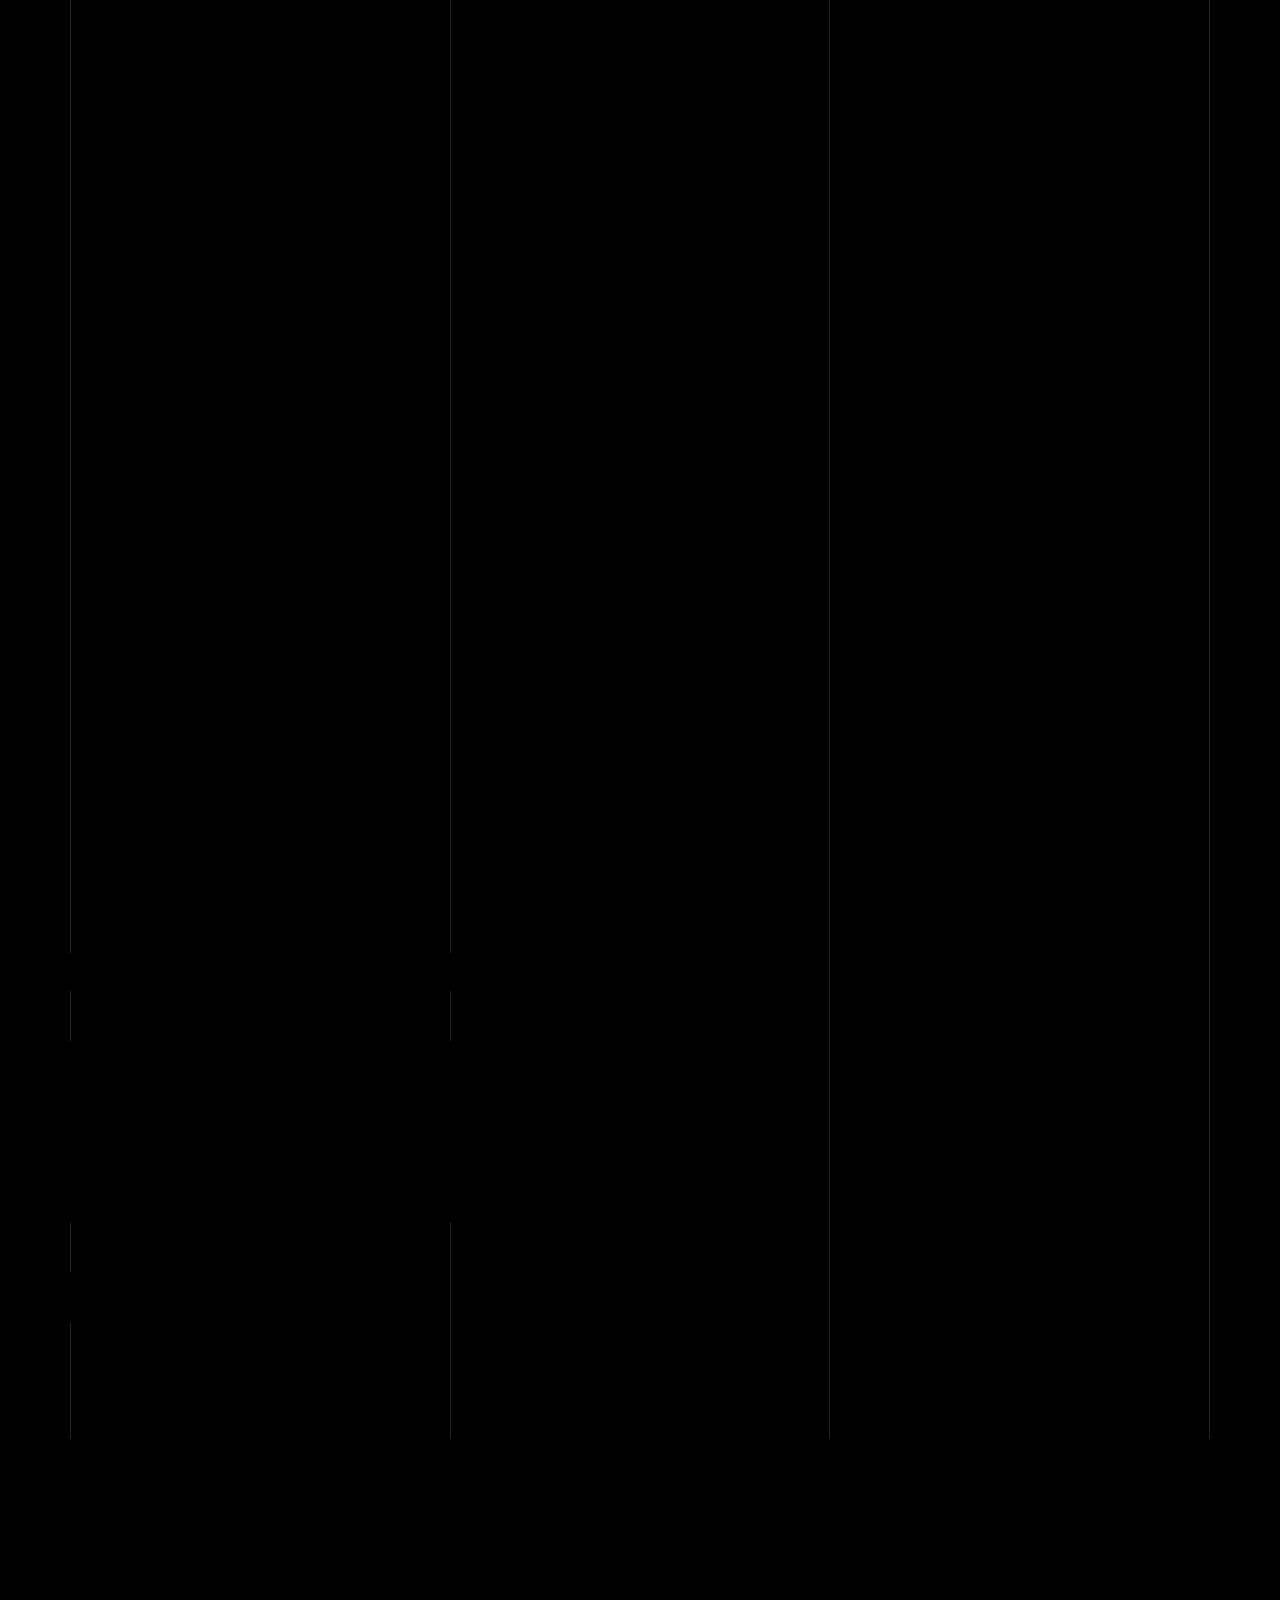
==== commit 476969d4: "updated" ====
--- a/index.html
+++ b/index.html
@@ -449,7 +449,7 @@
           <div class="row justify-content-between">
 
             <div class="col-md-6">
-              <form method="post" class="form-outline-style-v1" id="contactForm">
+              <form method="post" action="php/send-email.php" class="form-outline-style-v1" id="contactForm">
                 <div class="form-group row mb-0">
 
                   <div class="col-lg-6 form-group gsap-reveal">
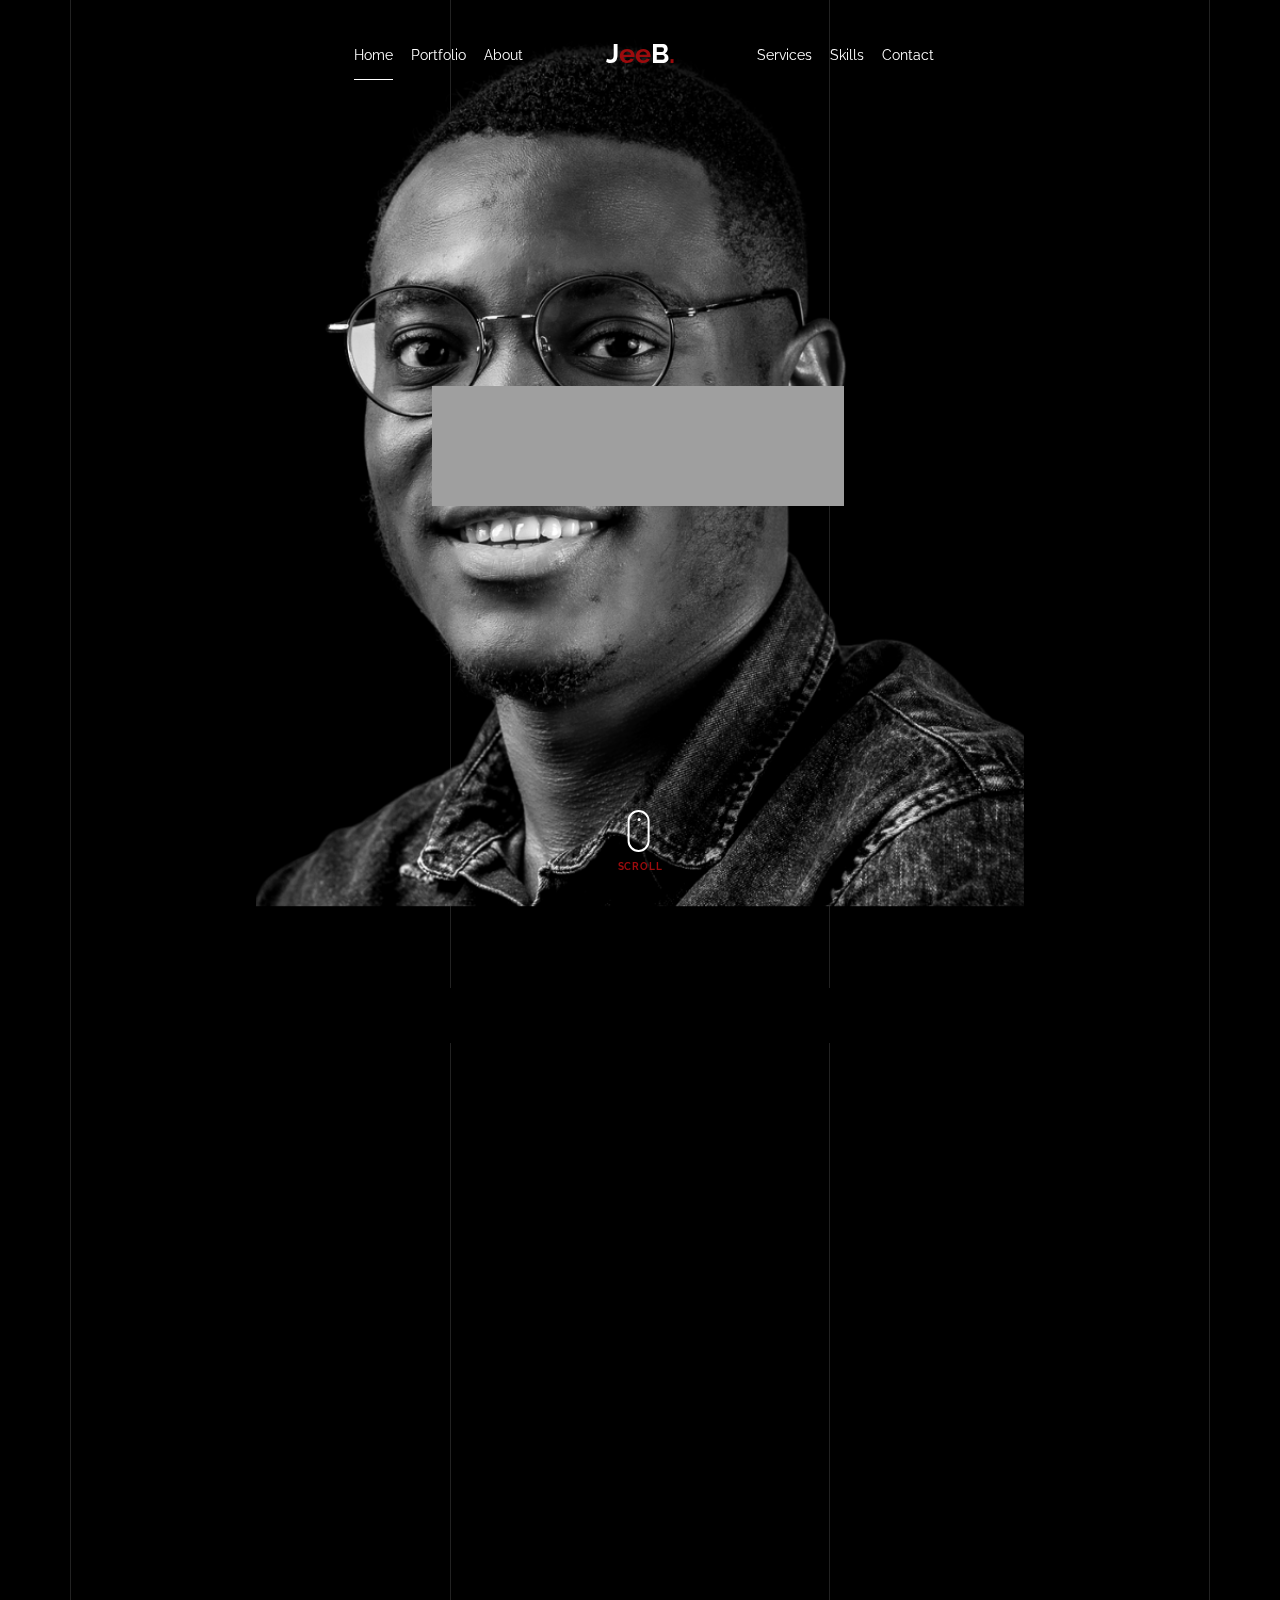
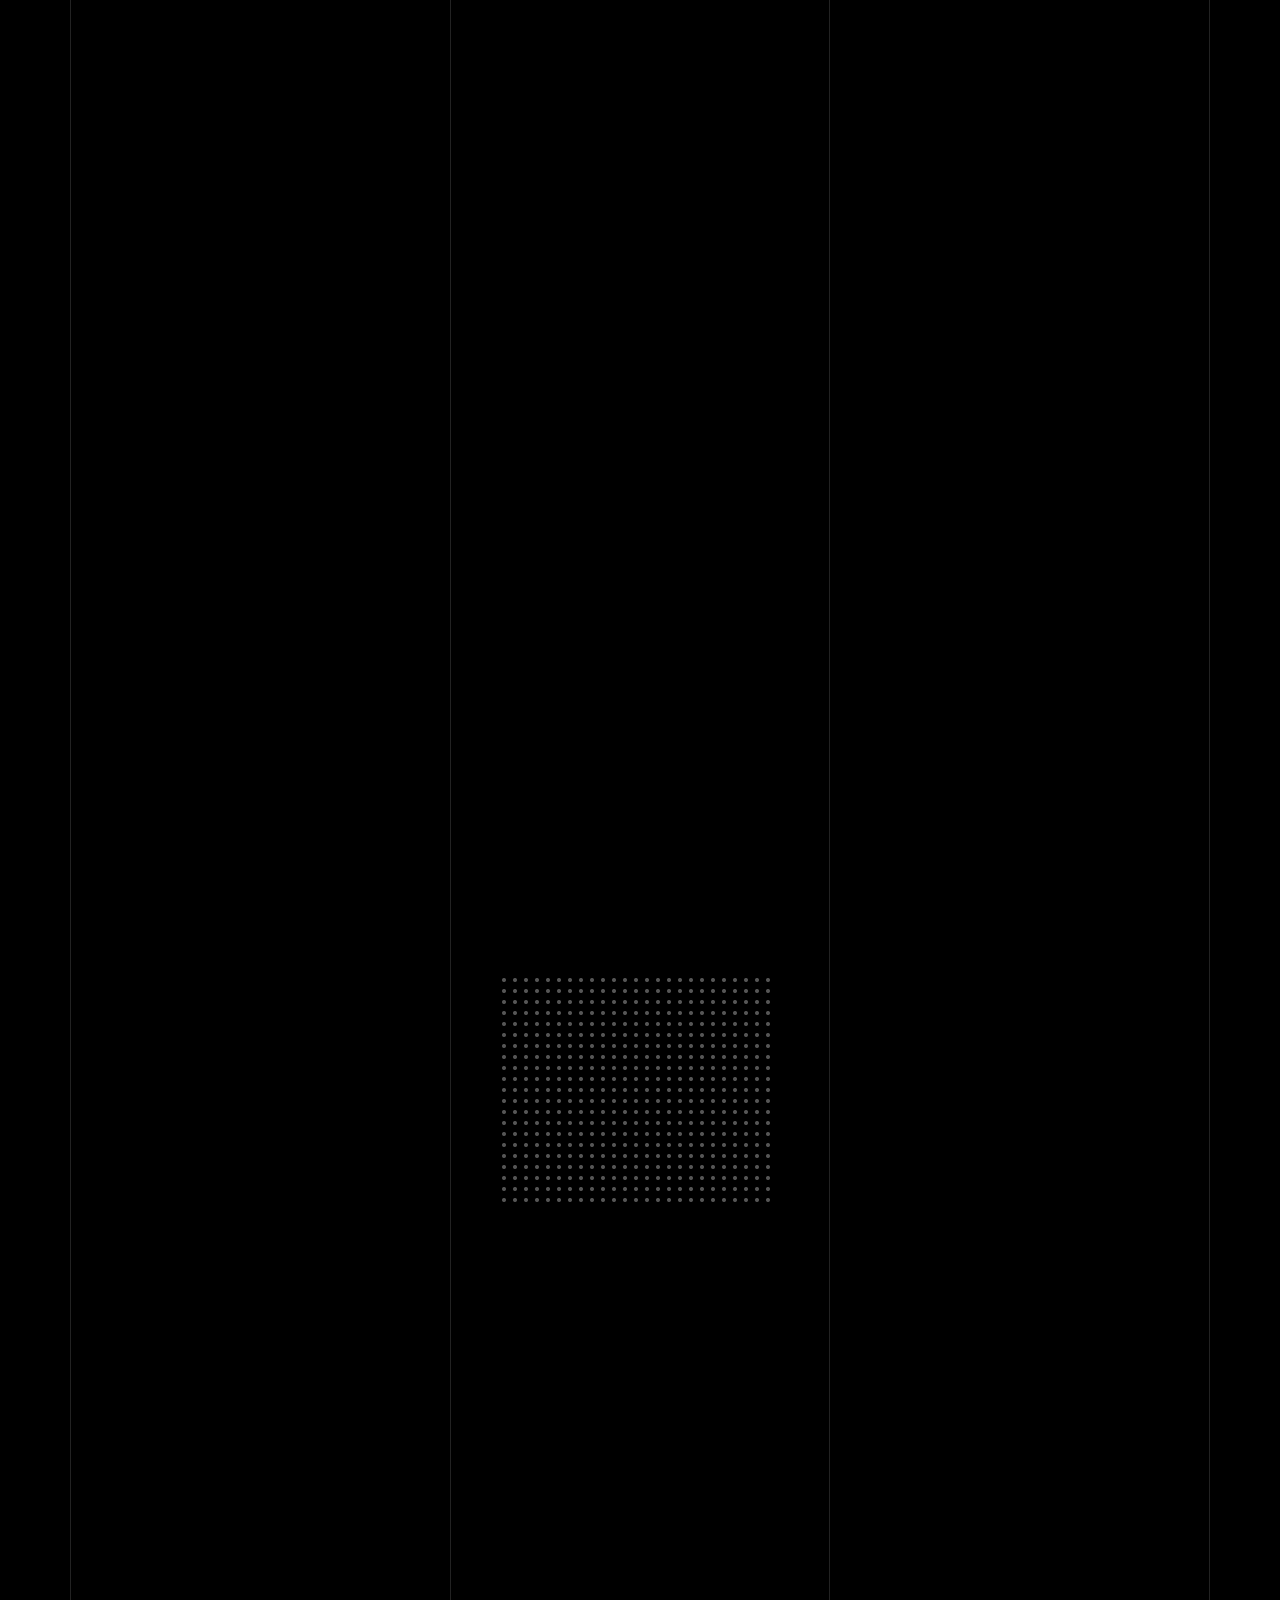
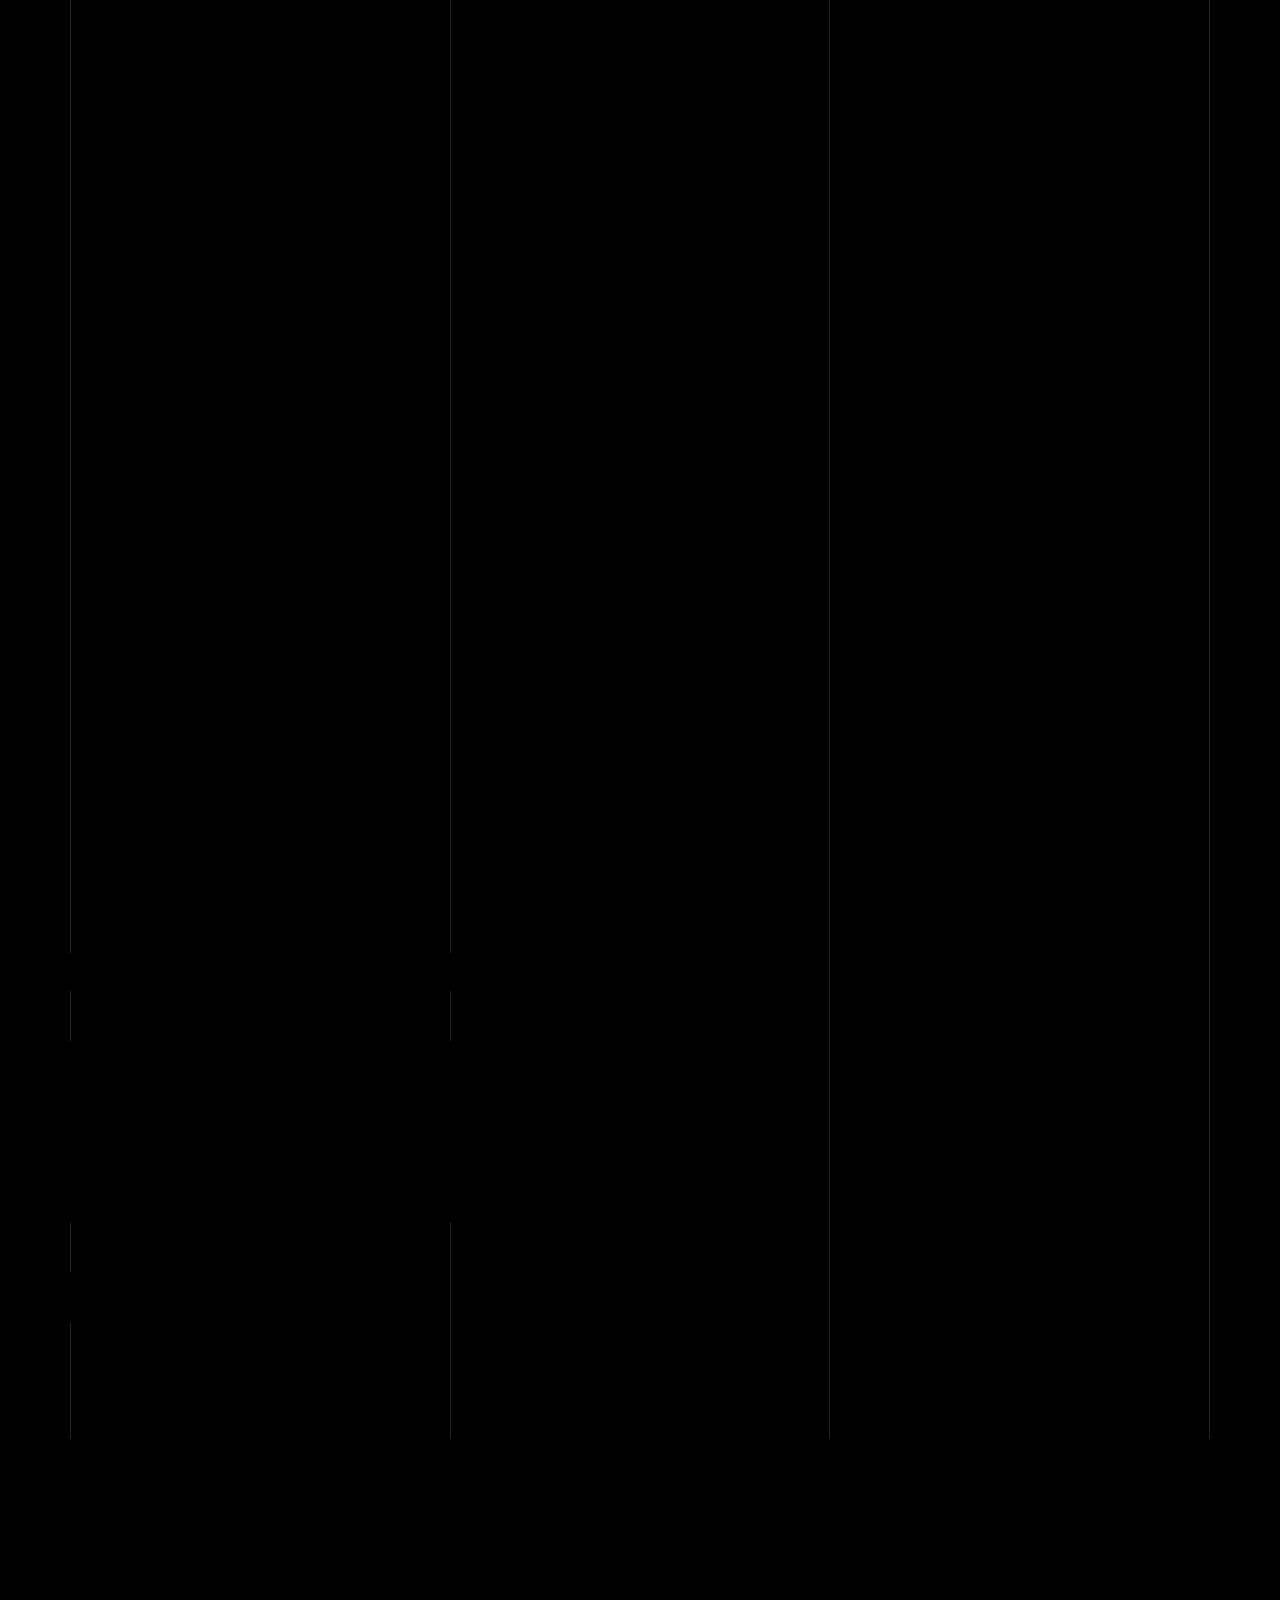
==== commit 6a94d964: "update" ====
--- a/index.html
+++ b/index.html
@@ -303,7 +303,7 @@
               <h3 class="mb-4 heading-h3"><span class="gsap-reveal">Aspiring Web Master</span></h3>
               <p class="lead gsap-reveal">I'm Mahunan Degbelo, an aspiring Full-Stack Web Developer. I hail from the great Benin, West Africa.  I am a  my civil engineer by profession and a Web Developer by trade with indestructible passion for coding. Presently reside in Madison Wisconsin. </p>
 
-              <p class="mb-4 gsap-reveal">My goal is to collaborate with developers around the world and to contribute my skills and abilities to organization's greater cause. </p>
+              <p class="mb-4 gsap-reveal">My goal is to collaborate with developers around the world to contribute my skills and abilities to organization's greater cause. </p>
               <p class="gsap-reveal"><a href="resume .pdf" class="btn btn-outline-pill btn-custom-light" download>Download my CV</a></p>
             </div>
           </div>
@@ -325,7 +325,7 @@
                   <img src="images/svg/001-options.svg" alt="Image" width="45">
                 </div>
                 <h3>Digital <br> Strategy</h3>
-                <p>I deliver engaging digital experiences at a lower operating cost with the latest cutting edge technologies to help companies maximize their ROI</p>
+                <p>I deliver engaging digital experiences at a lower operating cost with the latest cutting edge technologies to help companies maximize their ROI.</p>
               </div>
             </div>
             <div class="col-md-6 col-lg-4 mb-4">
@@ -343,7 +343,7 @@
                   <img src="images/svg/003-contact-book.svg" alt="Image" class="img-fluid" width="45">
                 </div>
                 <h3>User <br> Experience</h3>
-                <p>I collaborate with UI/UX designers to help businesses create an appealing presence online to their audiences and customers with the latest design trend
+                <p>I collaborate with UI/UX designers to help businesses create an appealing presence online to their audiences and customers with the latest design trends.
                 </p>
               </div>
             </div>
@@ -373,7 +373,7 @@
                   <img src="images/svg/005-line-chart.svg" alt="Image" width="45">
                 </div>
                 <h3>Mobile <br> Applications</h3>
-                <p>I build responsive websites that a mobile friendly…</p>
+                <p>I build responsive websites that are mobile friendly…</p>
               </div>
             </div>
 
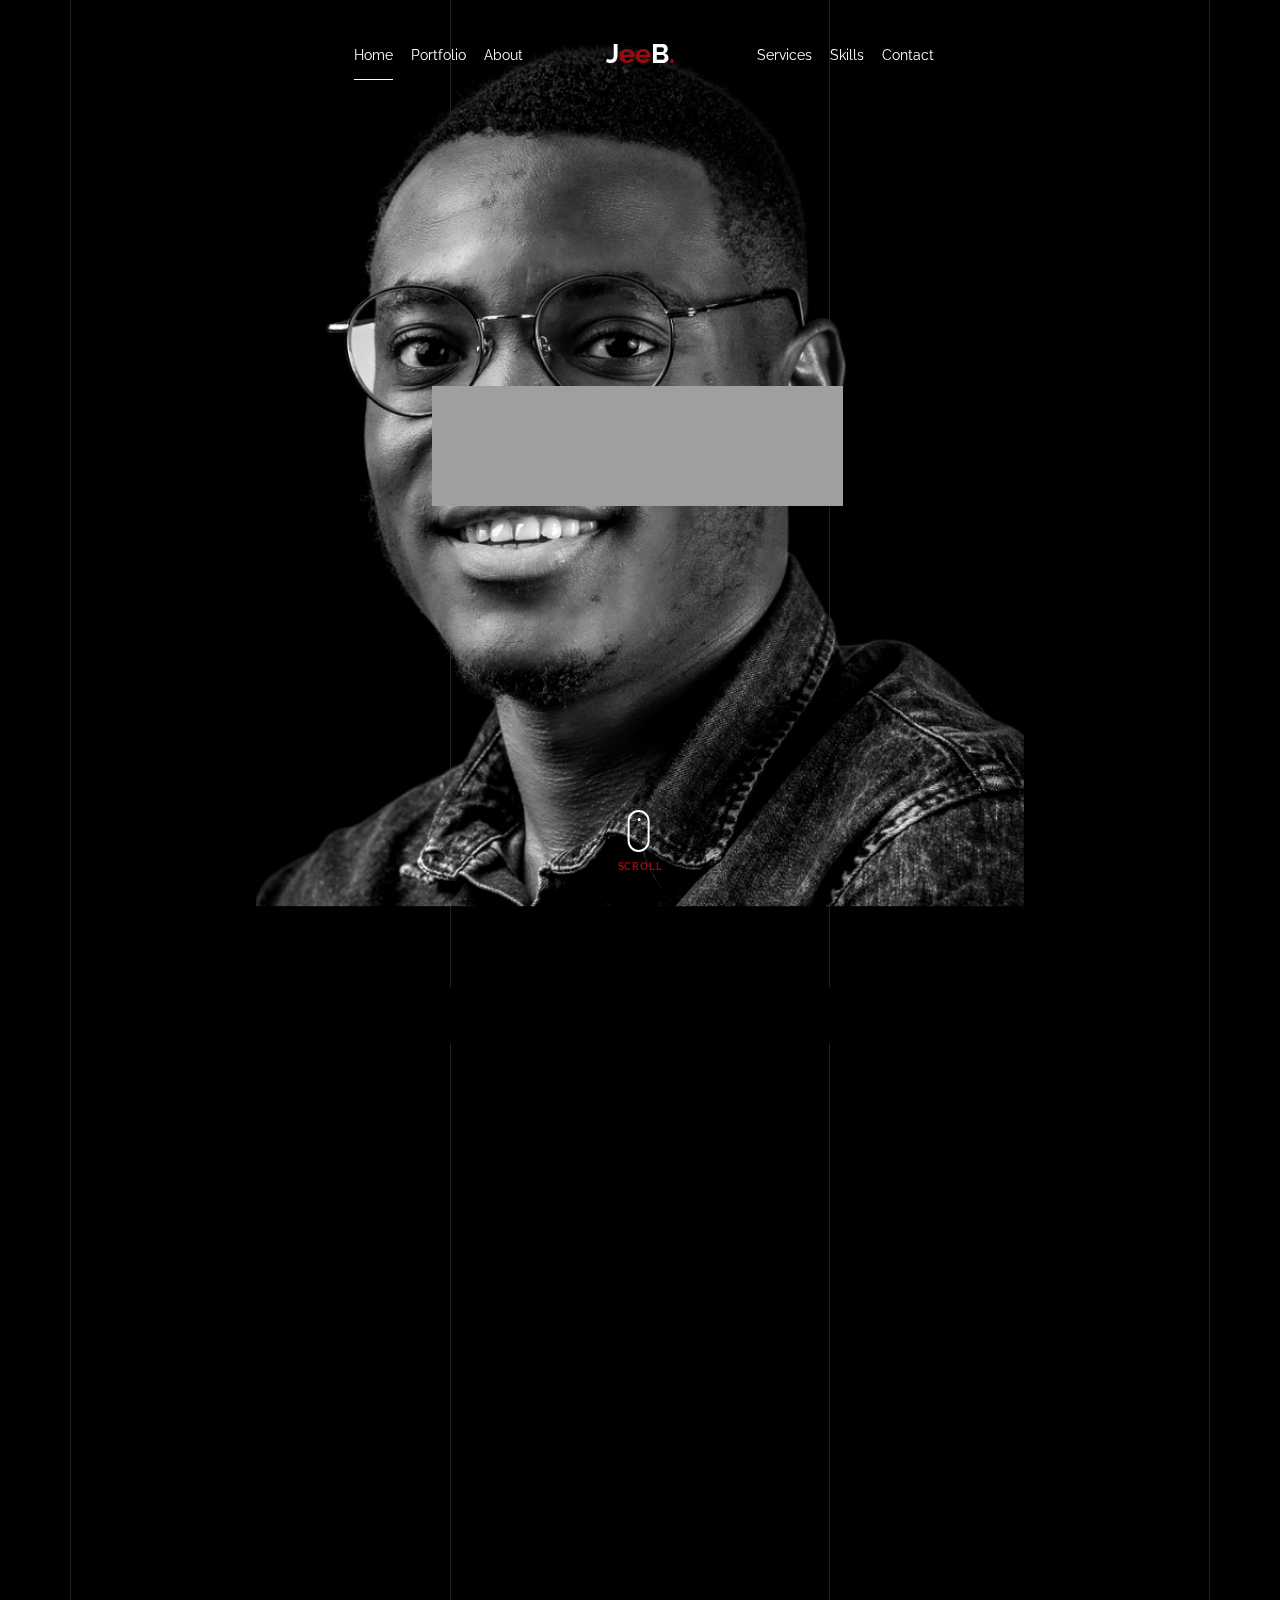
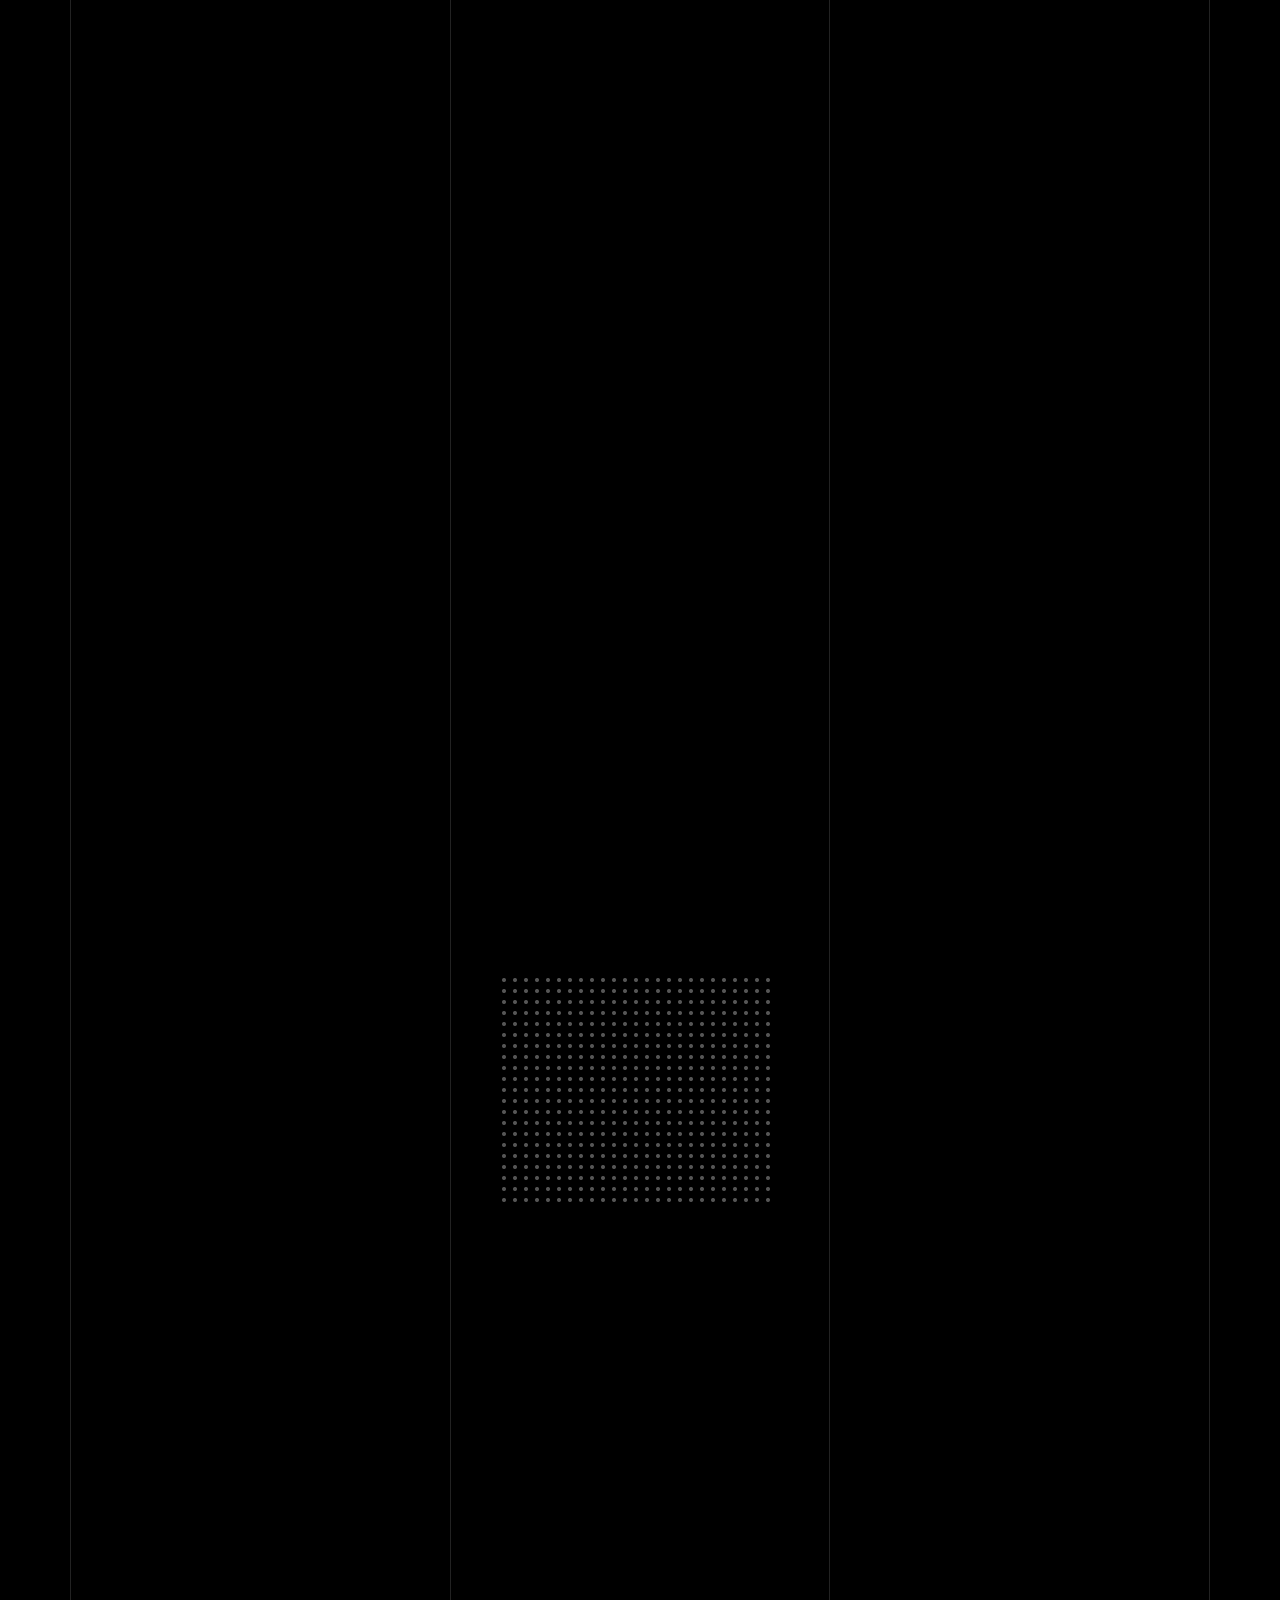
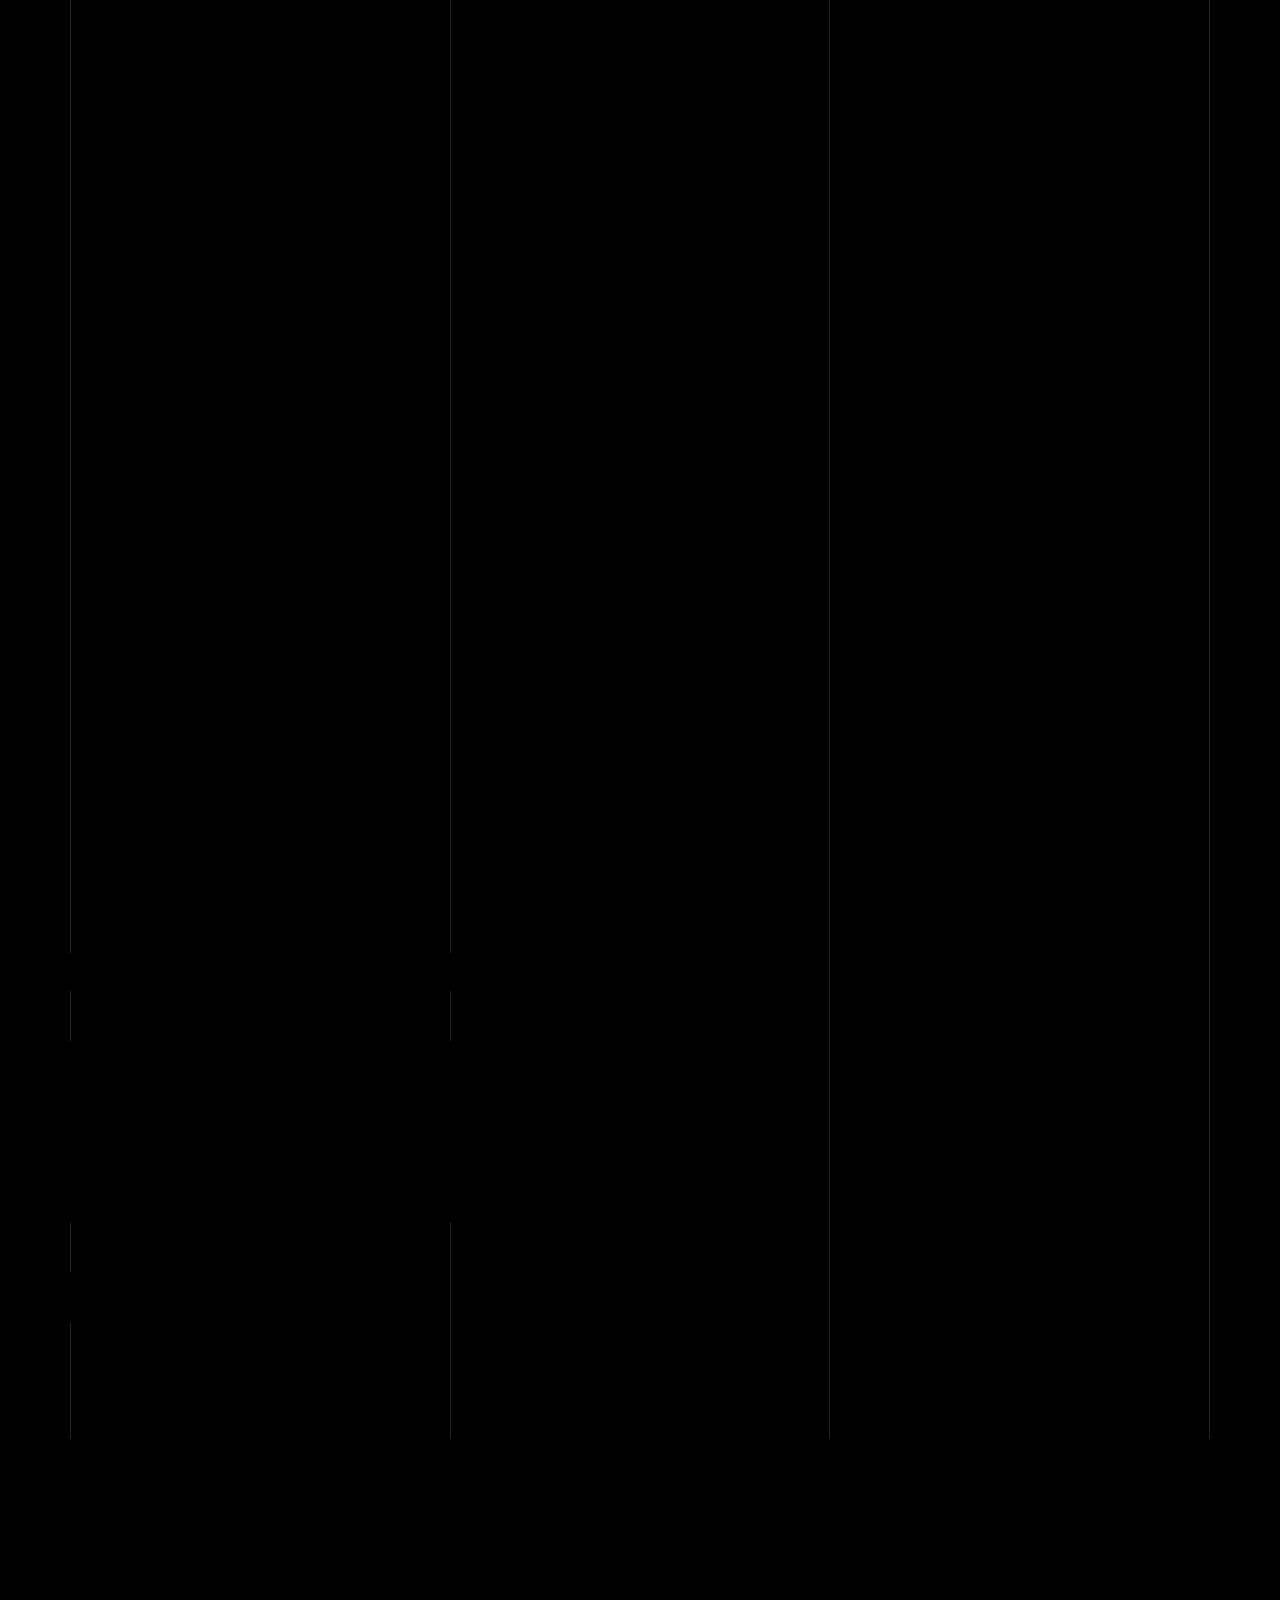
==== commit 2b31b256: "update" ====
--- a/index.html
+++ b/index.html
@@ -334,7 +334,7 @@
                   <img src="images/svg/002-chat.svg" alt="Icon" width="45">
                 </div>
                 <h3>Project<br> Management</h3>
-                <p>... </p>
+                <p>For the management of my projects I use Agile methodolody (srcum). I had to work in scrum team member. </p>
               </div>
             </div>
             <div class="col-md-6 col-lg-4 mb-4">
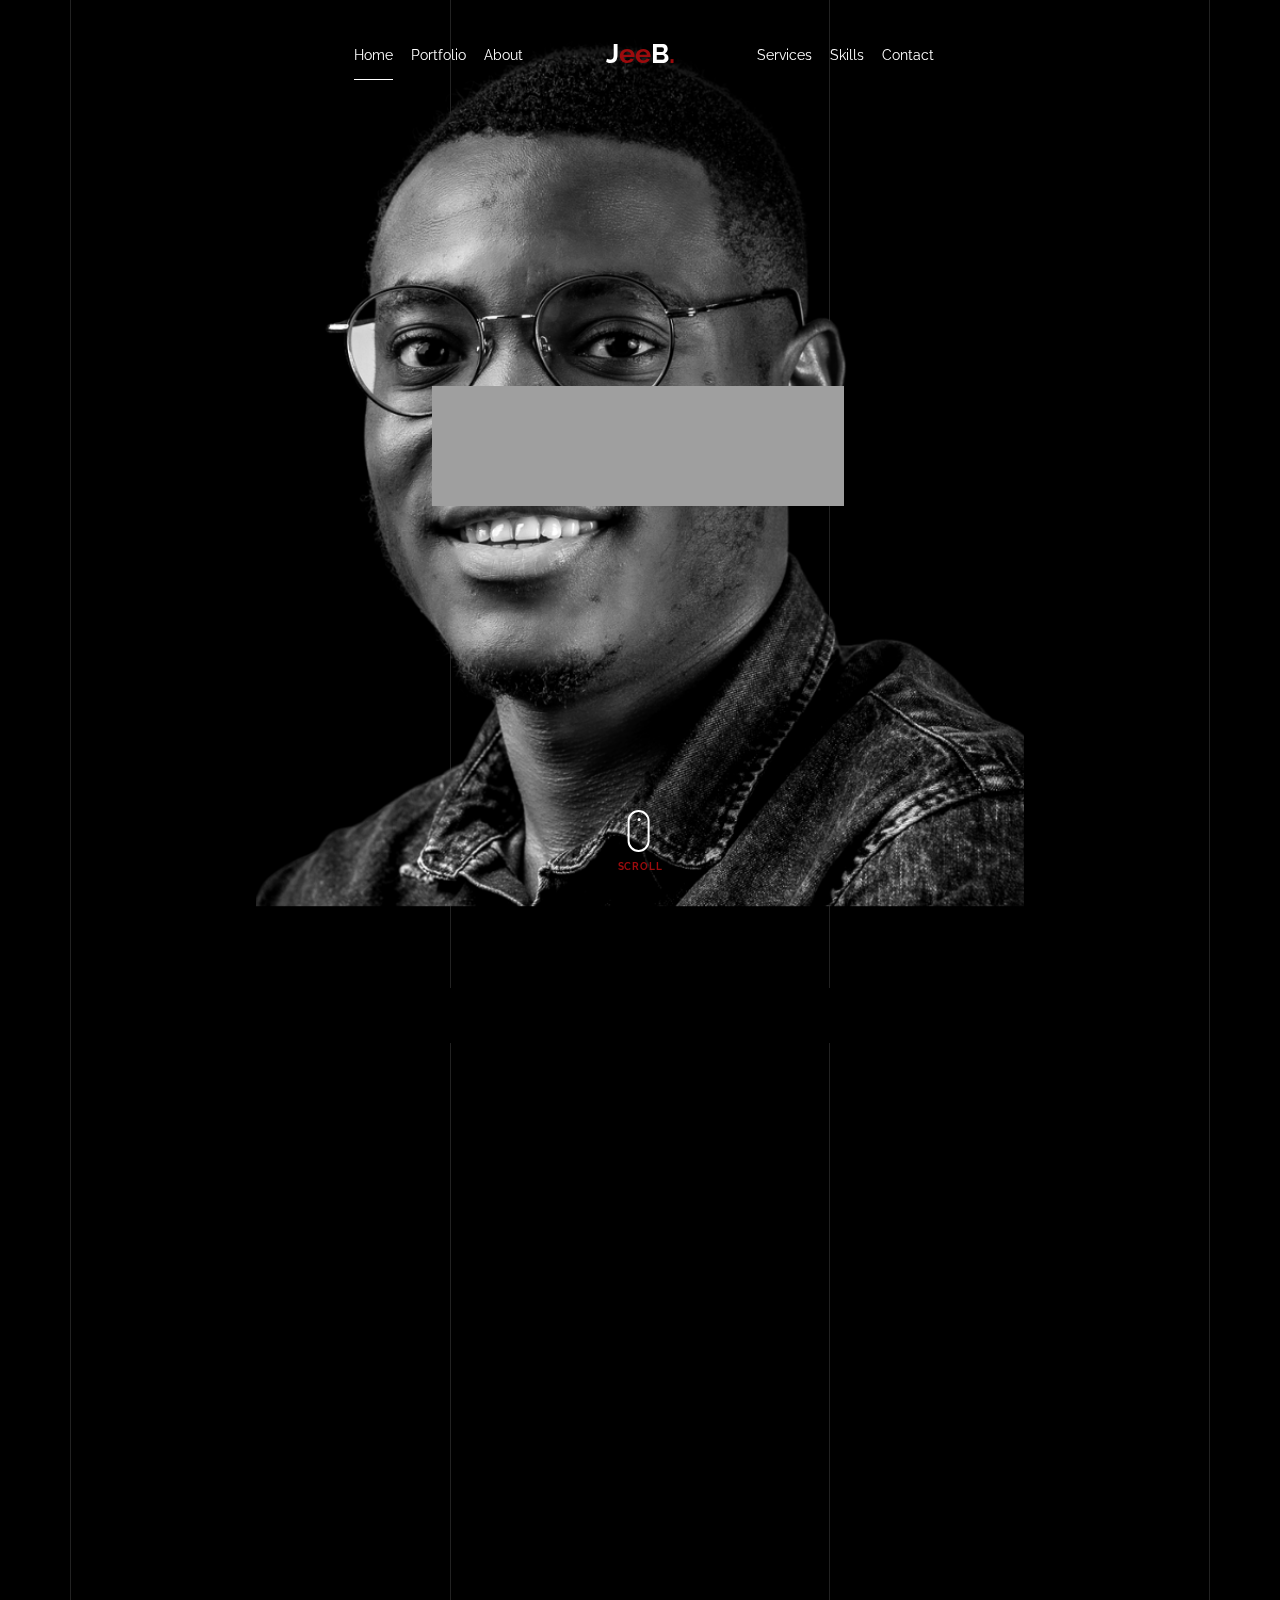
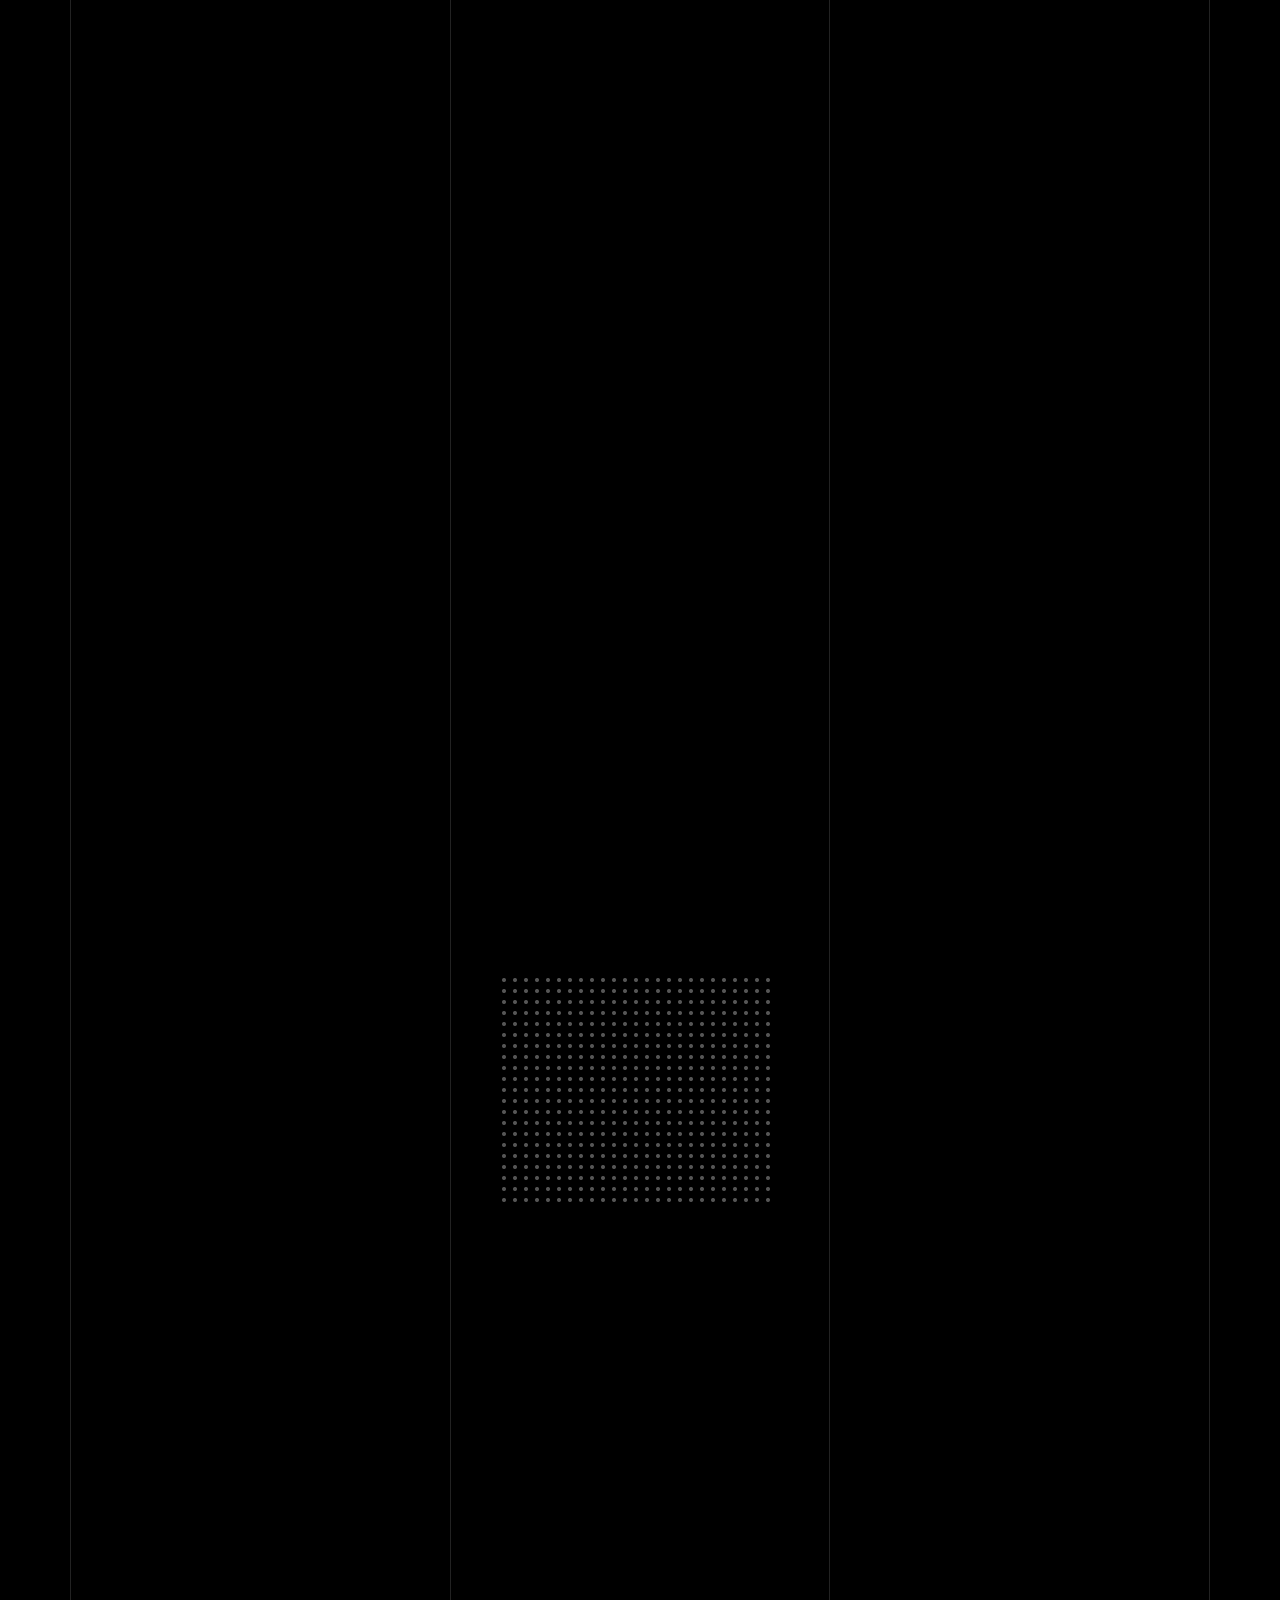
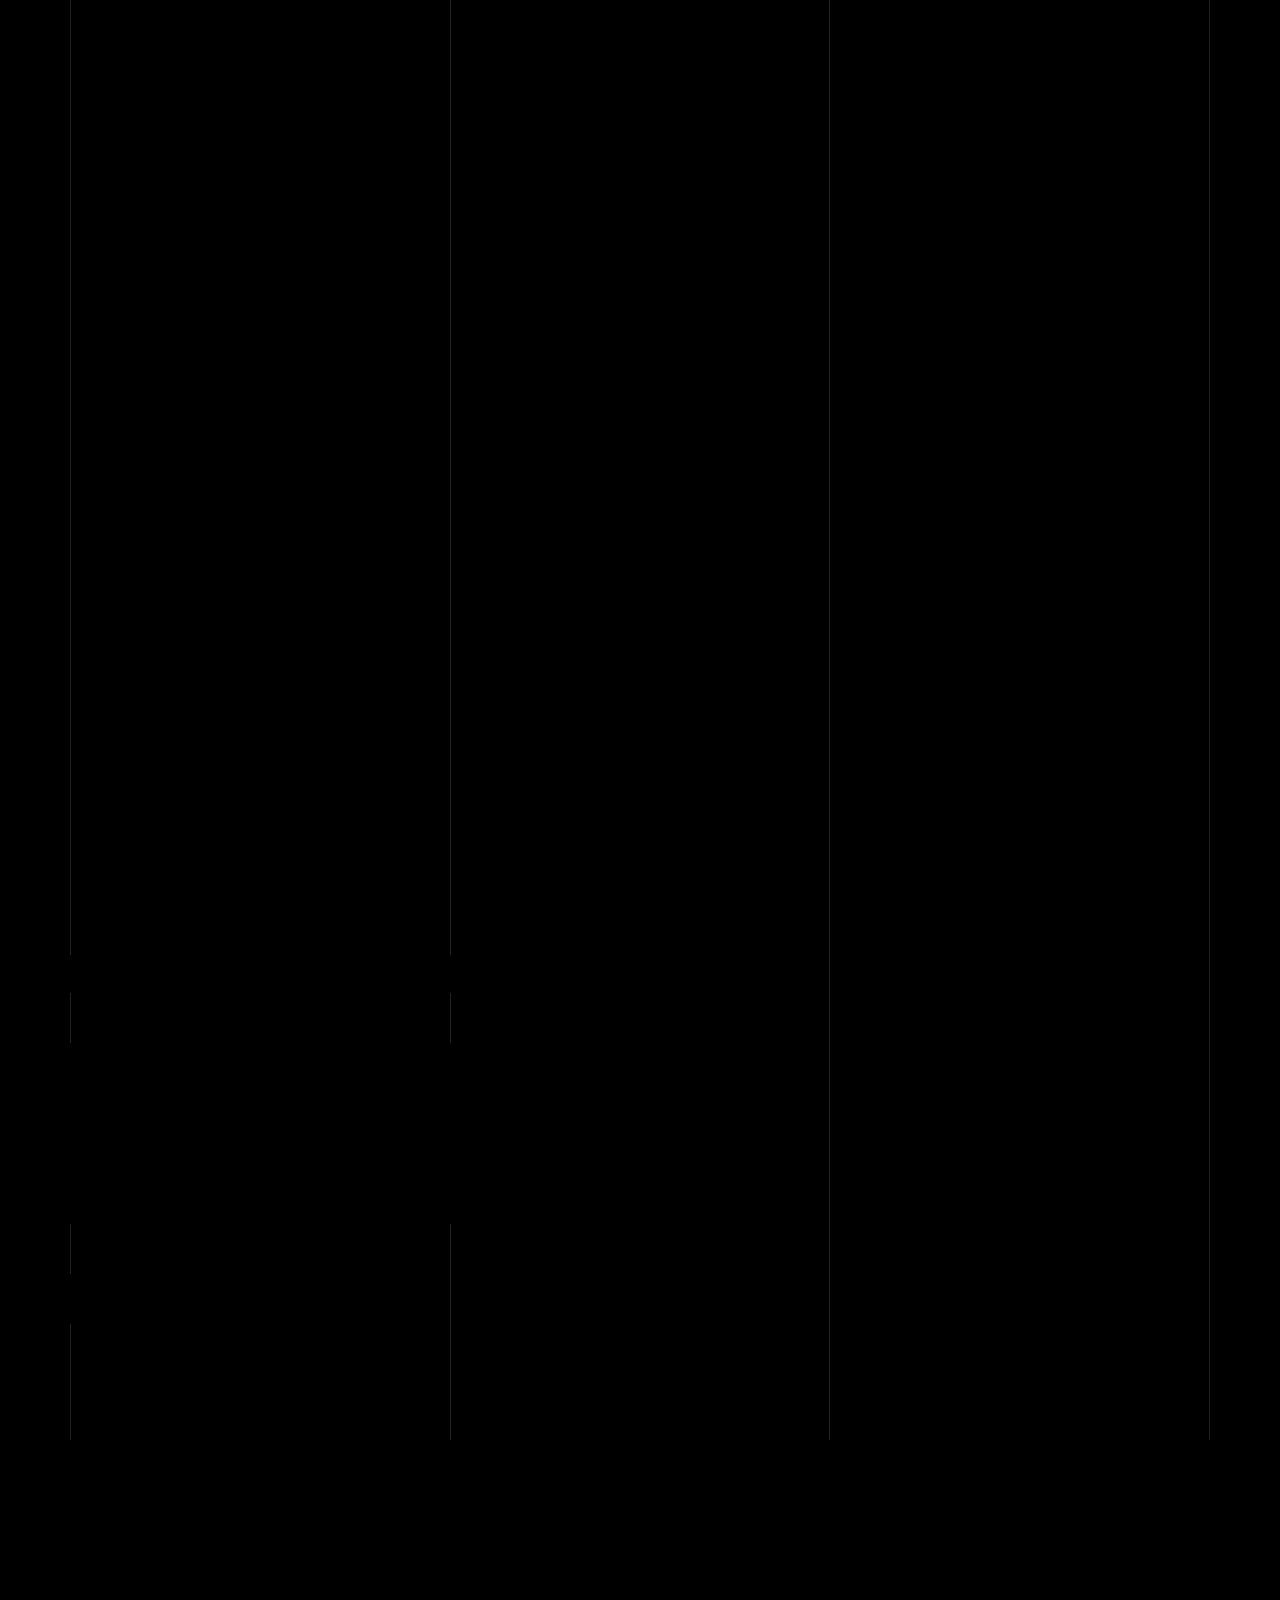
==== commit 23ae3fa6: "update" ====
--- a/index.html
+++ b/index.html
@@ -364,7 +364,7 @@
                   <img src="images/svg/006-goal.svg" alt="Image" width="45">
                 </div>
                 <h3>WordPress</h3>
-                <p>... </p>
+                <p>I build websites with HTML, CSS and JavaScript but sometimes I also use WordPress. </p>
               </div>
             </div>
             <div class="col-md-6 col-lg-4 mb-4">
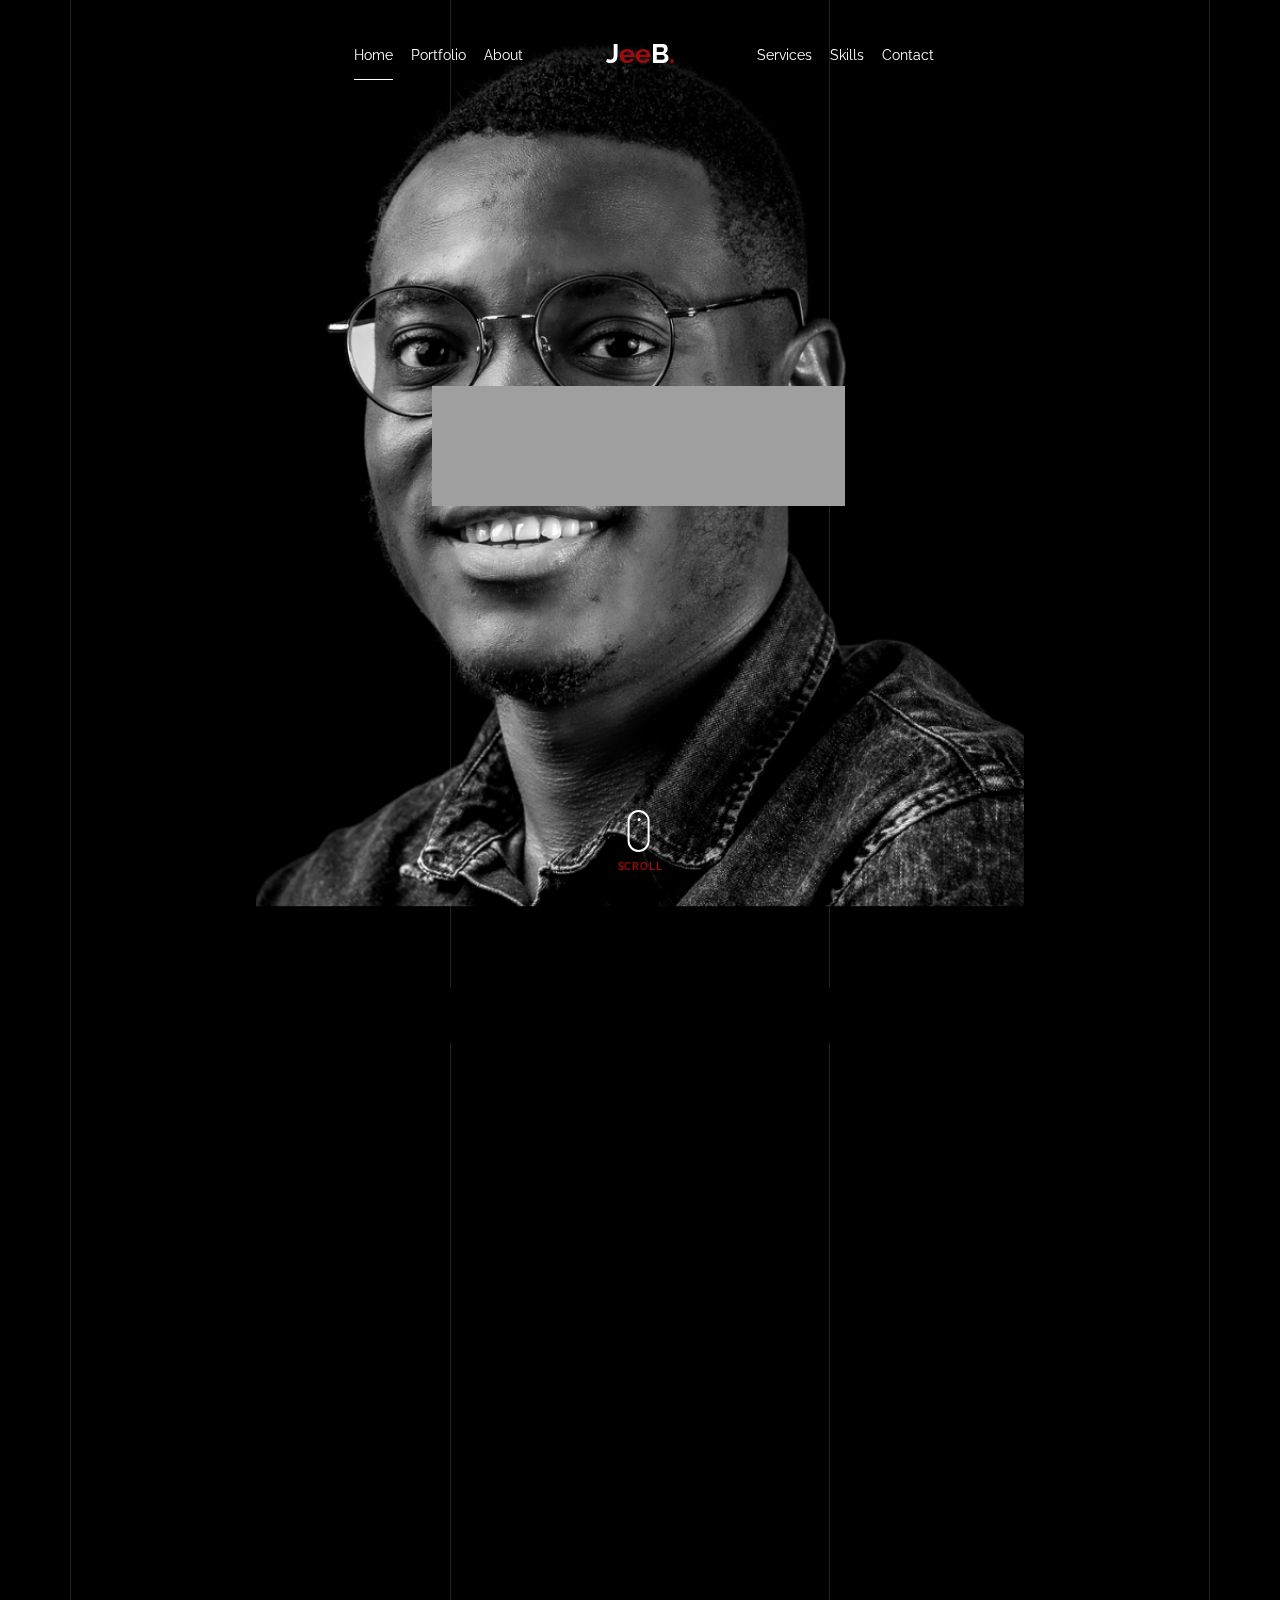
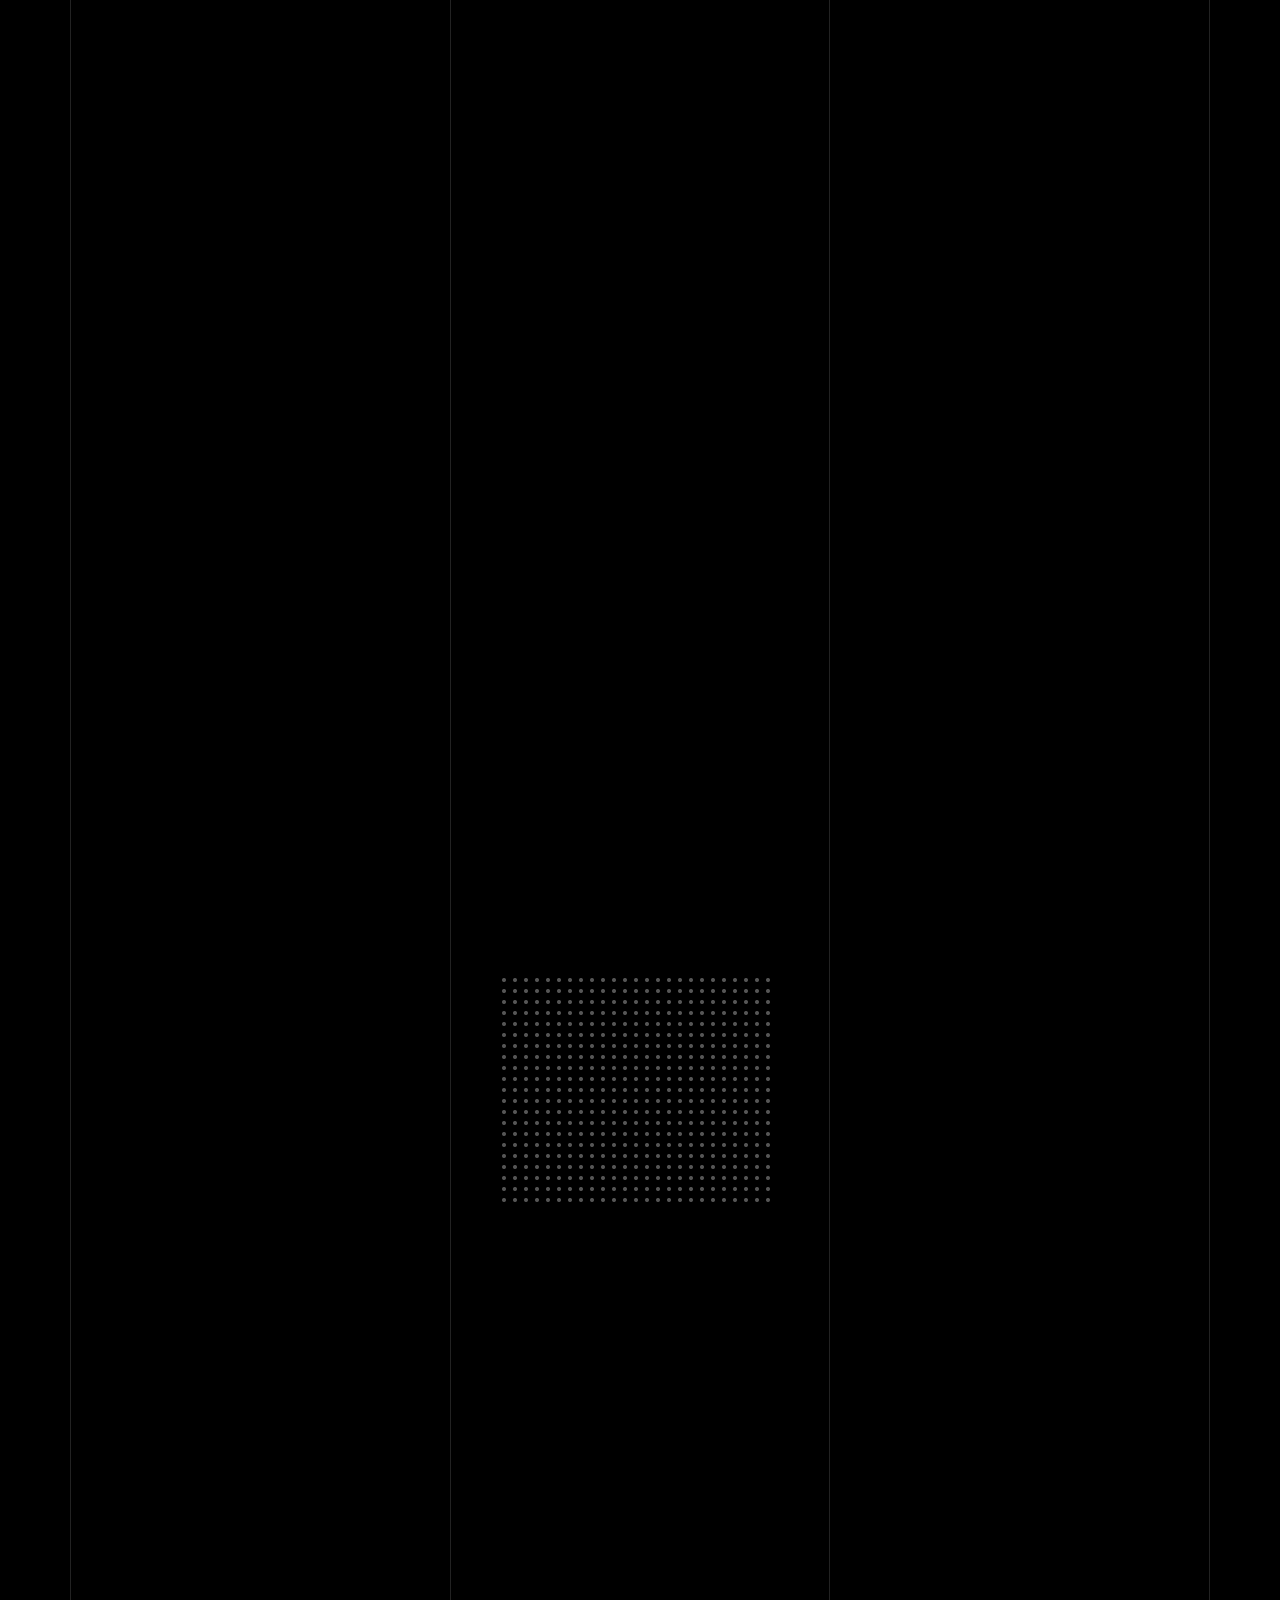
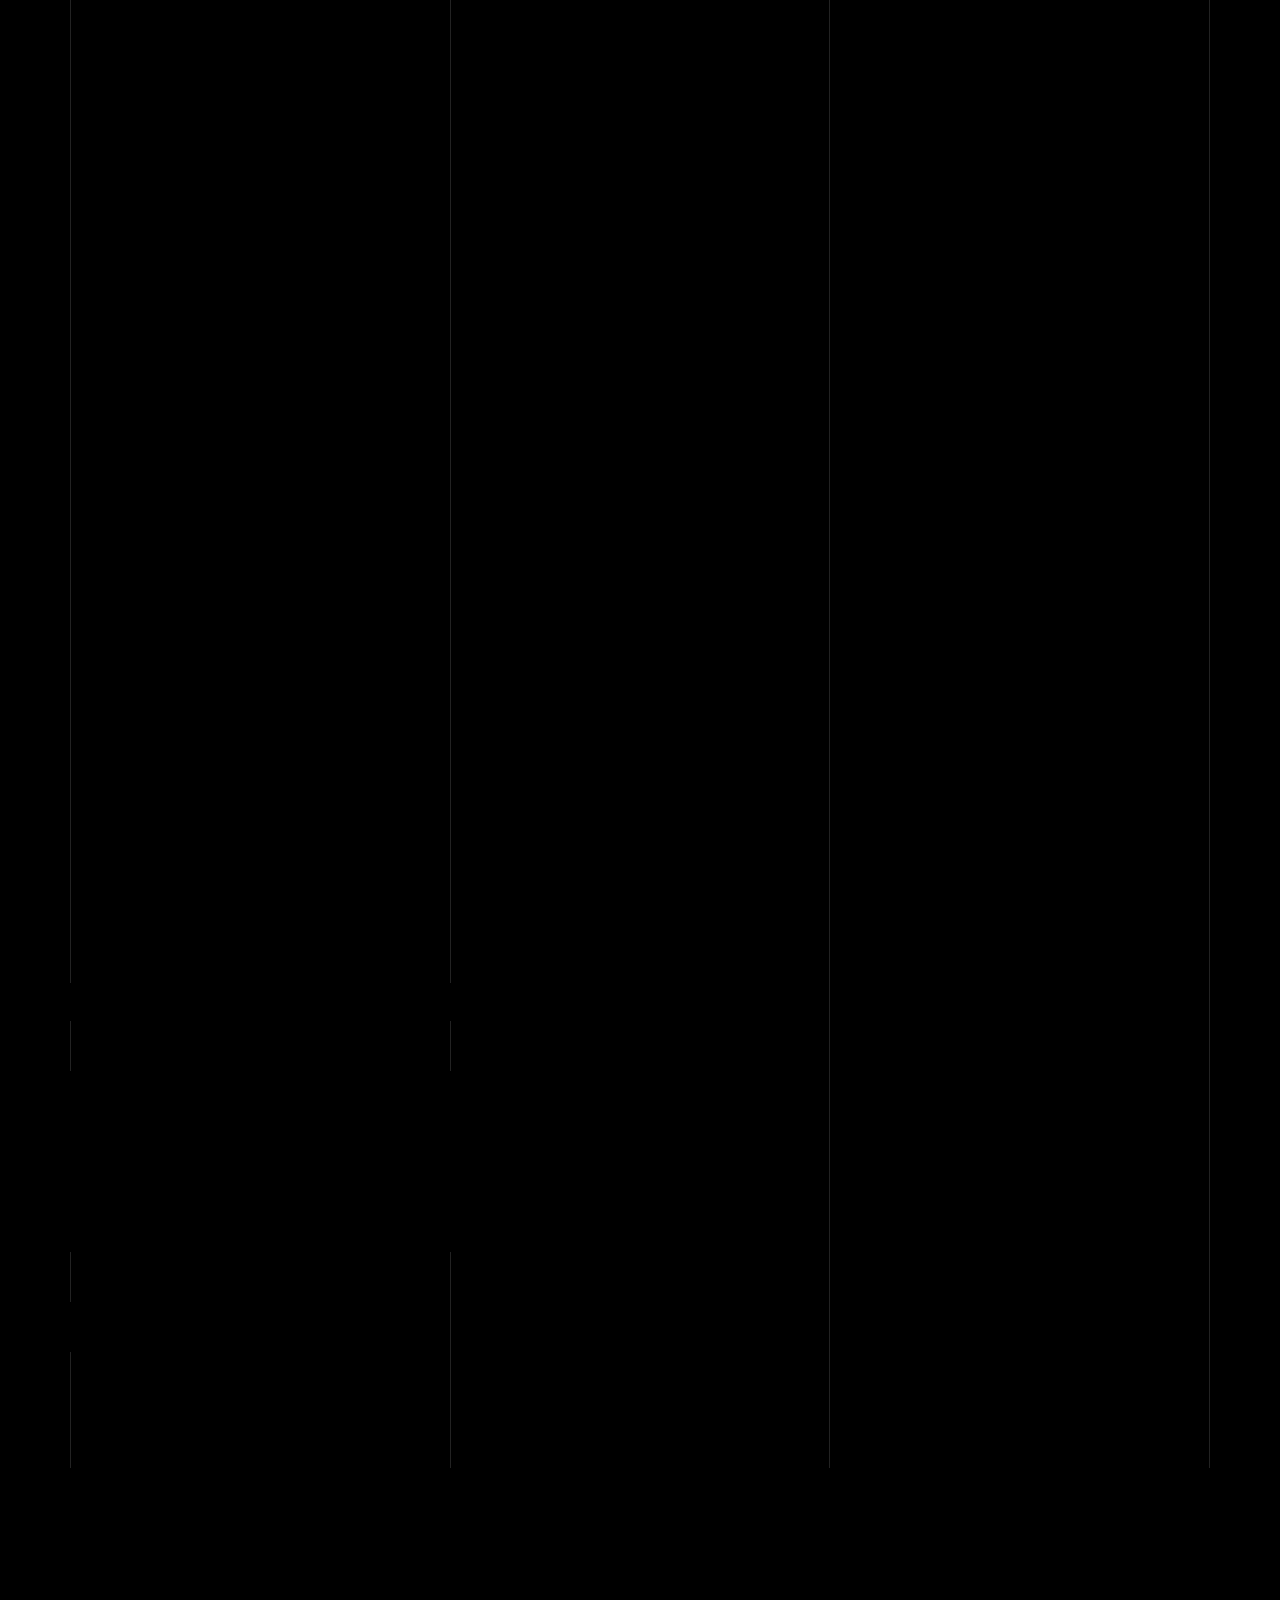
==== commit 5b346e5b: "update" ====
--- a/index.html
+++ b/index.html
@@ -334,7 +334,7 @@
                   <img src="images/svg/002-chat.svg" alt="Icon" width="45">
                 </div>
                 <h3>Project<br> Management</h3>
-                <p>For the management of my projects I use Agile methodolody (srcum). I had to work in scrum team member. </p>
+                <p>Having participated in several scrum meetings, I have experience working with agile methodology and my development process is agile.</p>
               </div>
             </div>
             <div class="col-md-6 col-lg-4 mb-4">
@@ -364,7 +364,7 @@
                   <img src="images/svg/006-goal.svg" alt="Image" width="45">
                 </div>
                 <h3>WordPress</h3>
-                <p>I build websites with HTML, CSS and JavaScript but sometimes I also use WordPress. </p>
+                <p>To get your project up and running in little to no time, I can deliver an astonishing website with the industry's most popular CMS like WordPress. </p>
               </div>
             </div>
             <div class="col-md-6 col-lg-4 mb-4">
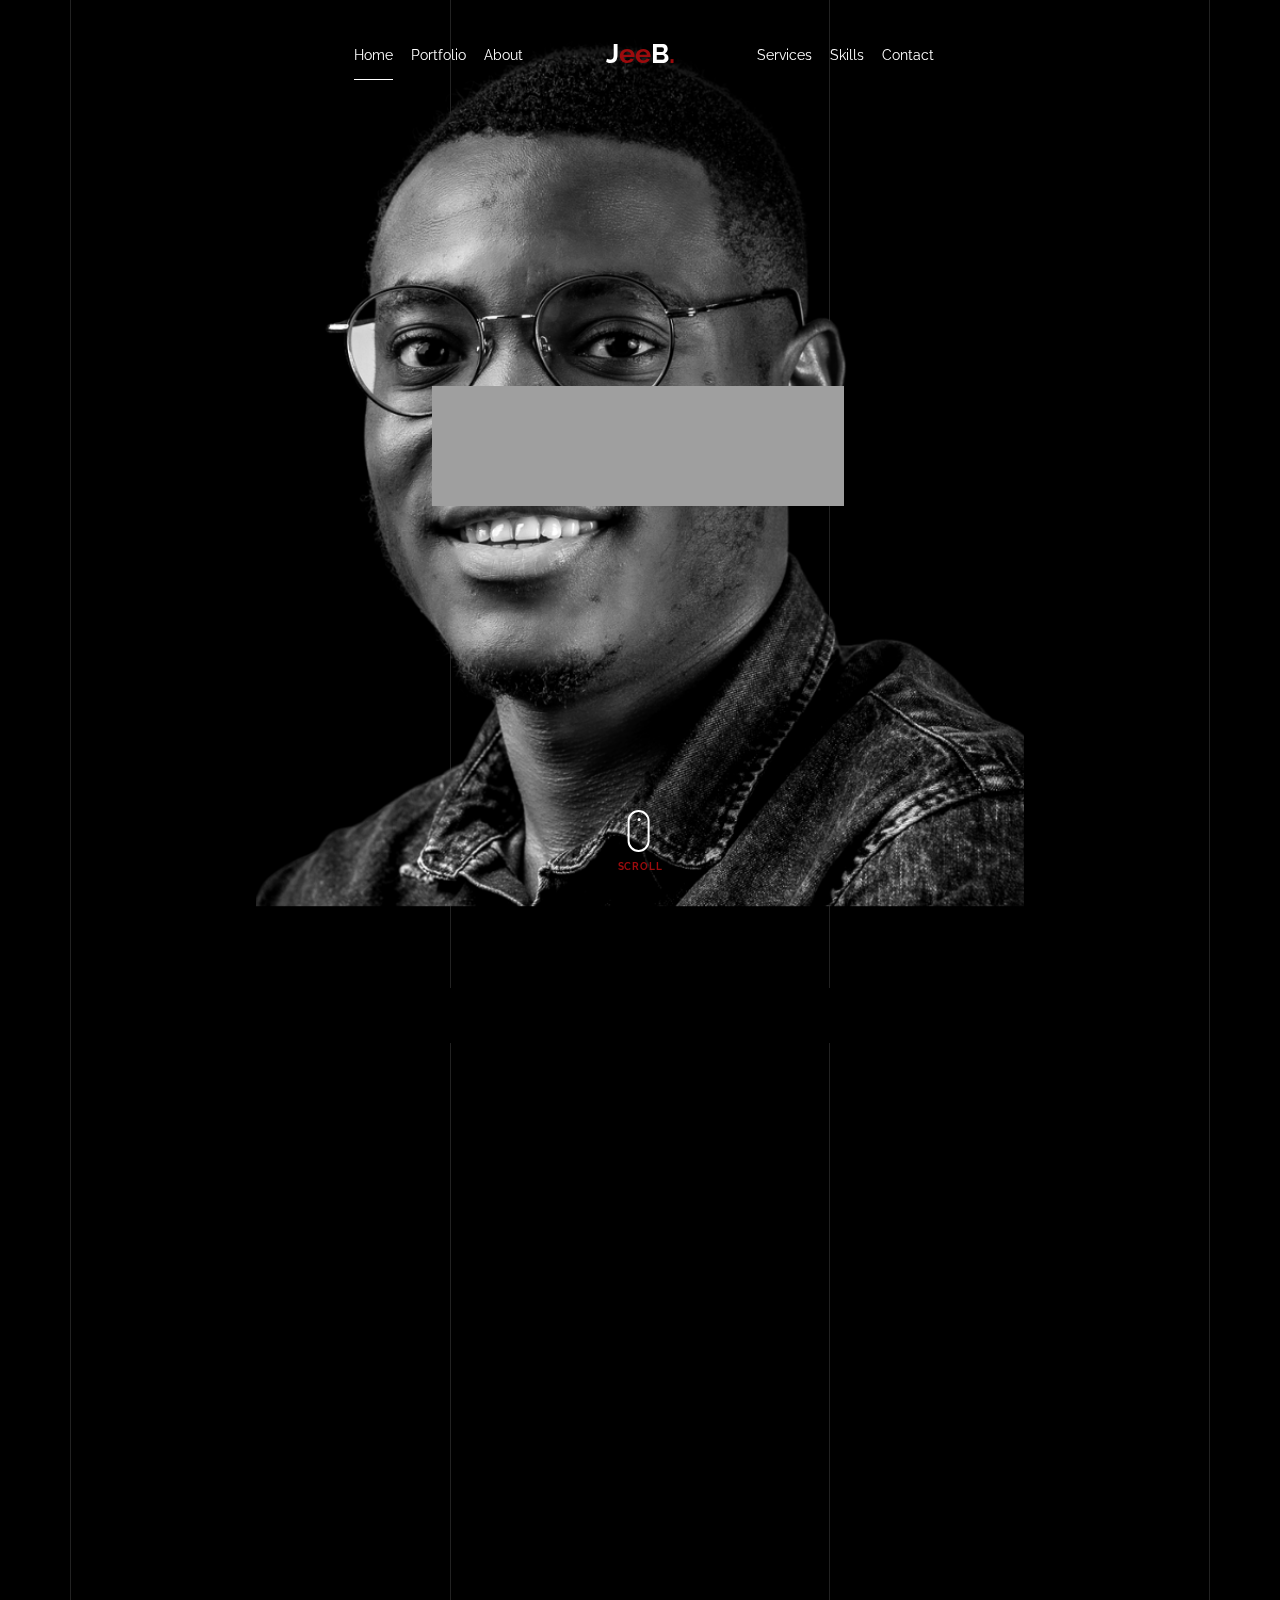
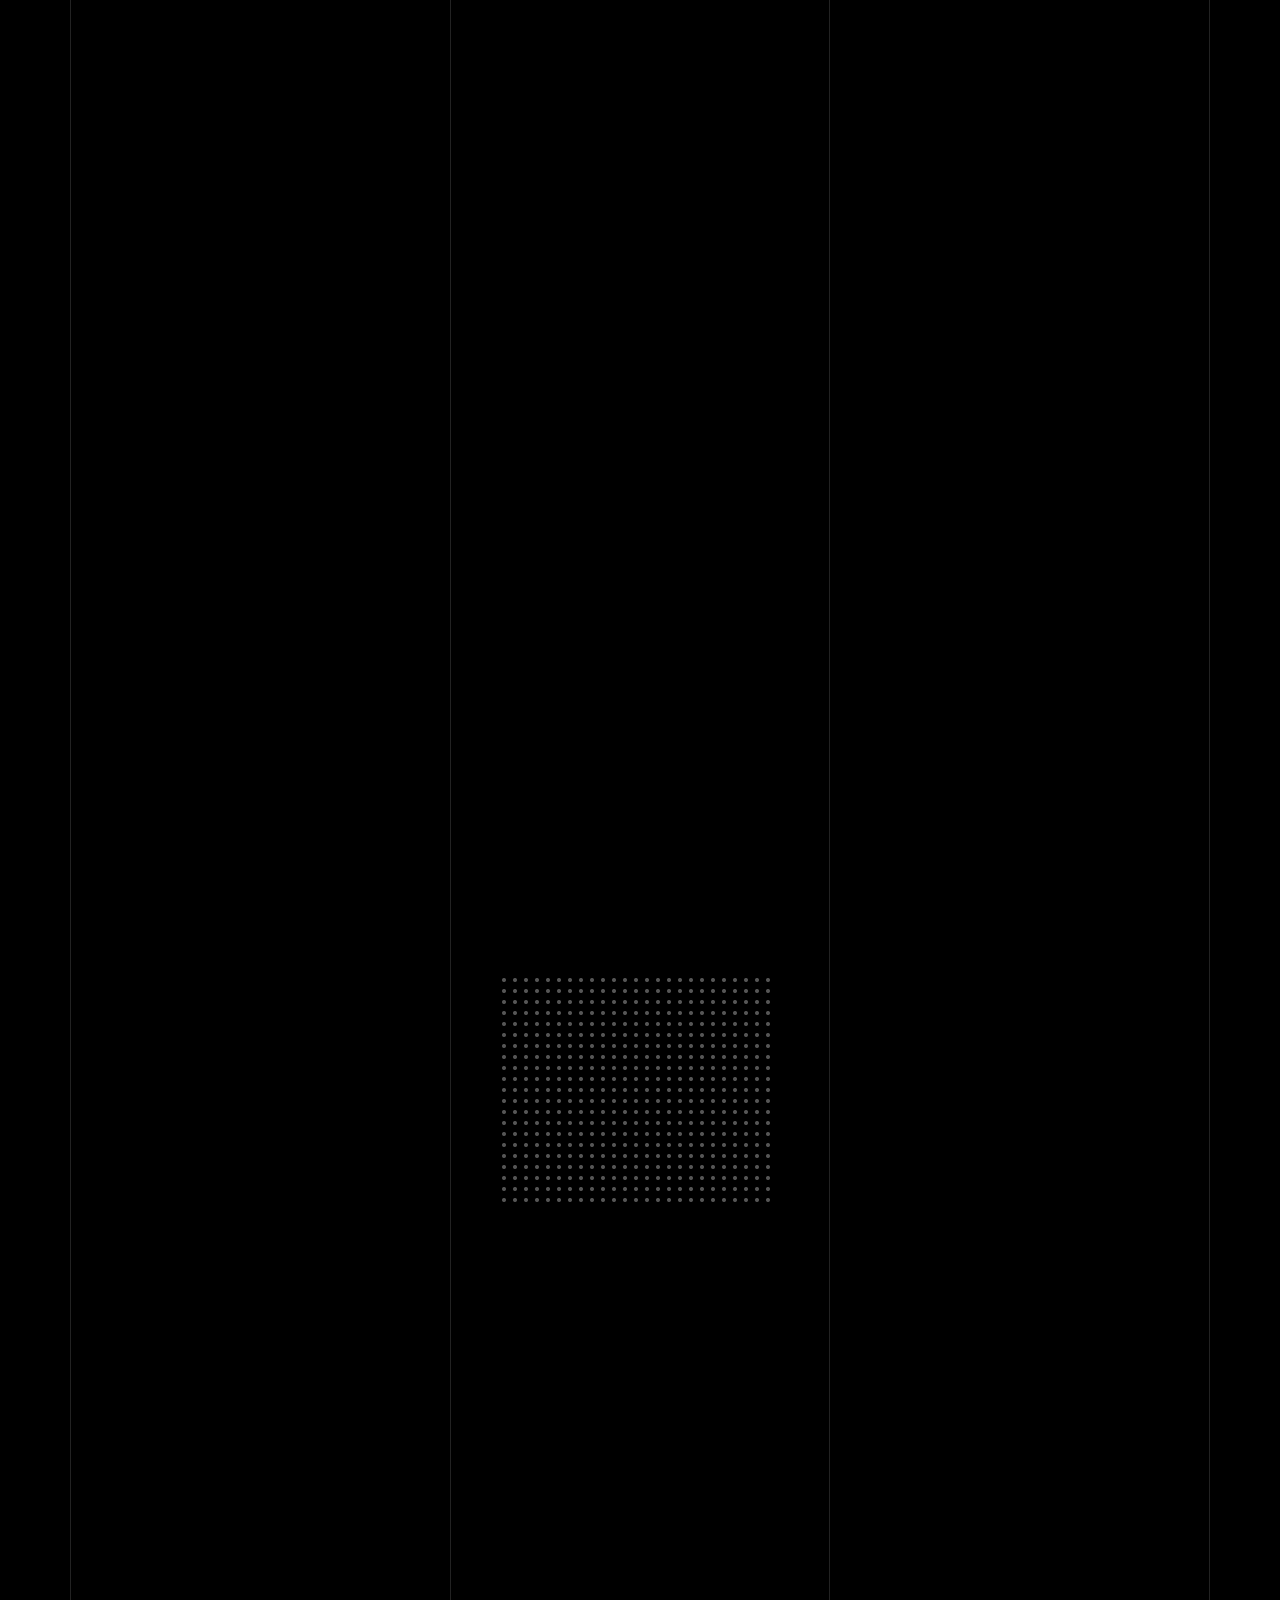
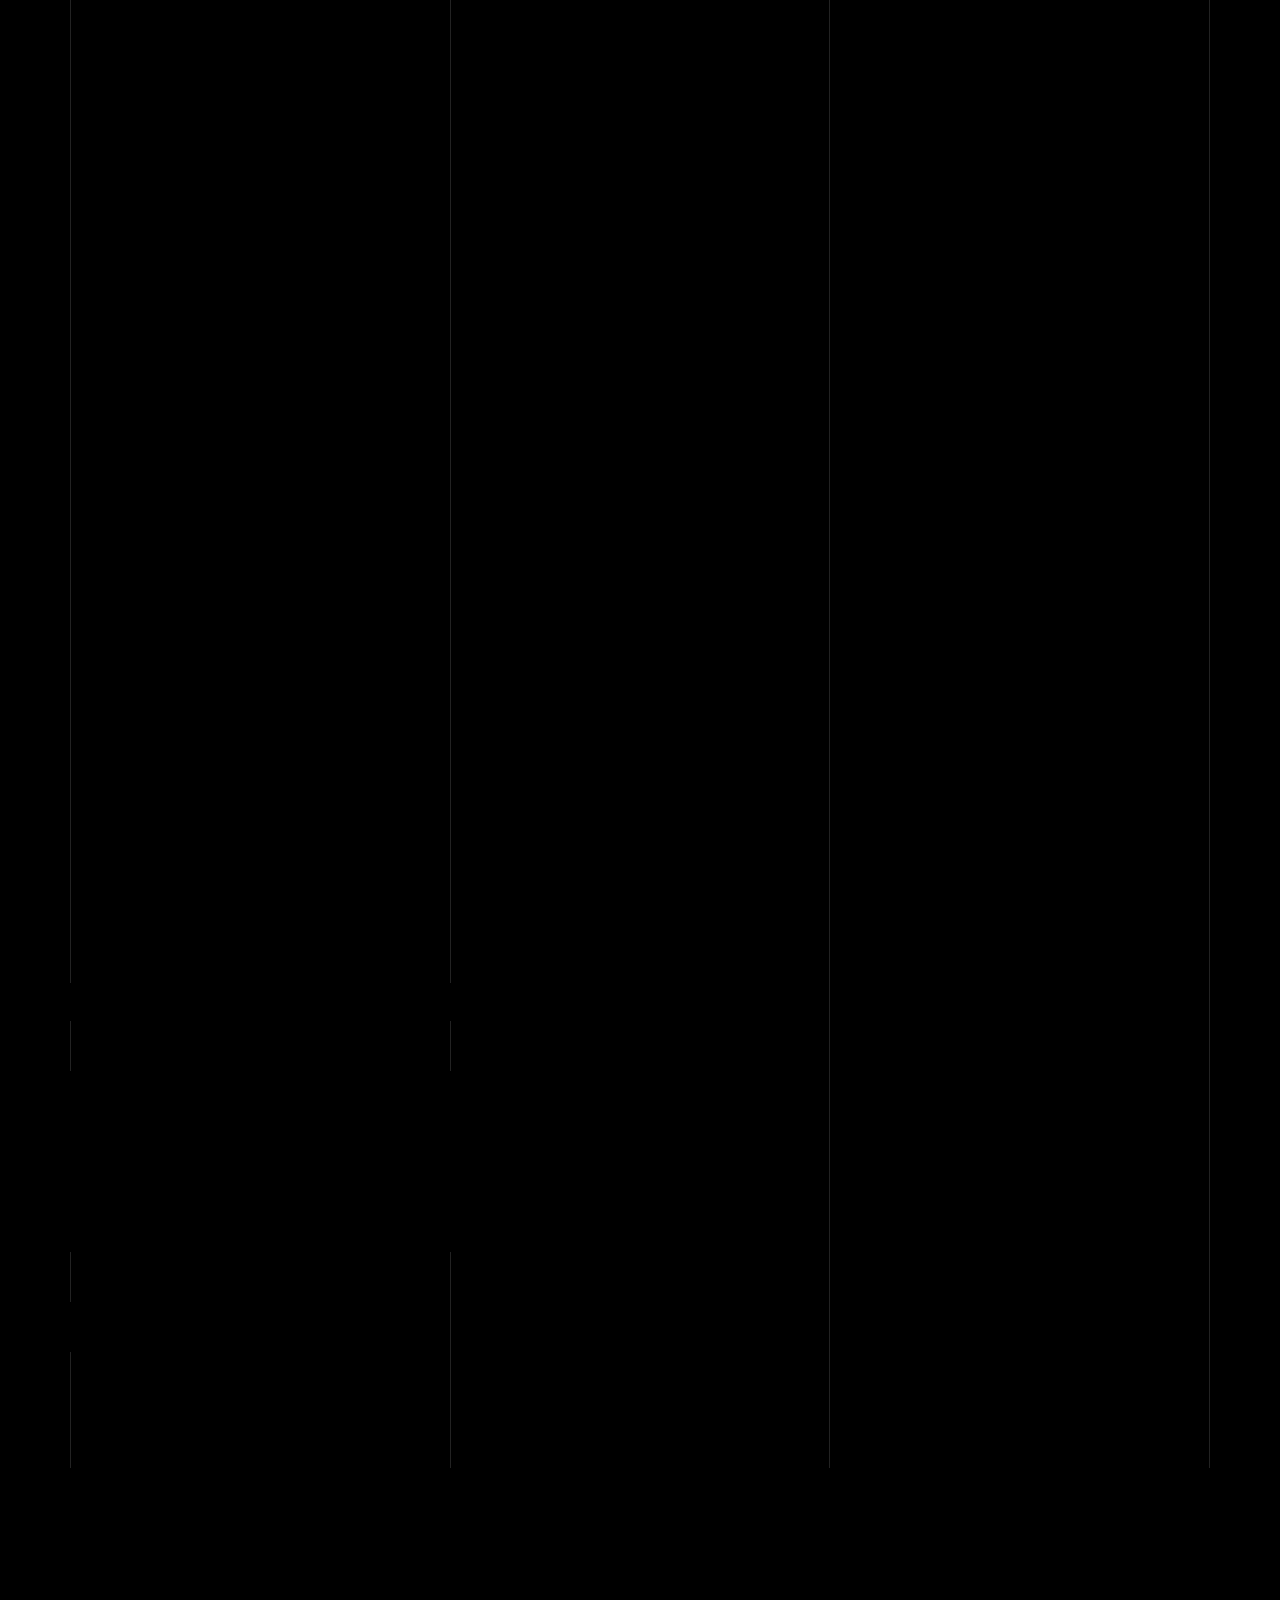
==== commit e534da08: "Update" ====
--- a/index.html
+++ b/index.html
@@ -301,7 +301,7 @@
             </div>
             <div class="col-lg-4 pr-lg-5">
               <h3 class="mb-4 heading-h3"><span class="gsap-reveal">Aspiring Web Master</span></h3>
-              <p class="lead gsap-reveal">I'm Mahunan Degbelo, an aspiring Full-Stack Web Developer. I hail from the great Benin, West Africa.  I am a  my civil engineer by profession and a Web Developer by trade with indestructible passion for coding. Presently reside in Madison Wisconsin. </p>
+              <p class="lead gsap-reveal">I'm Mahunan Degbelo, an aspiring Full-Stack Web Developer. I hail from the great Benin, West Africa.  I am a civil engineer by profession and a Web Developer by trade with indestructible passion for coding. Presently reside in Madison Wisconsin. </p>
 
               <p class="mb-4 gsap-reveal">My goal is to collaborate with developers around the world to contribute my skills and abilities to organization's greater cause. </p>
               <p class="gsap-reveal"><a href="resume .pdf" class="btn btn-outline-pill btn-custom-light" download>Download my CV</a></p>
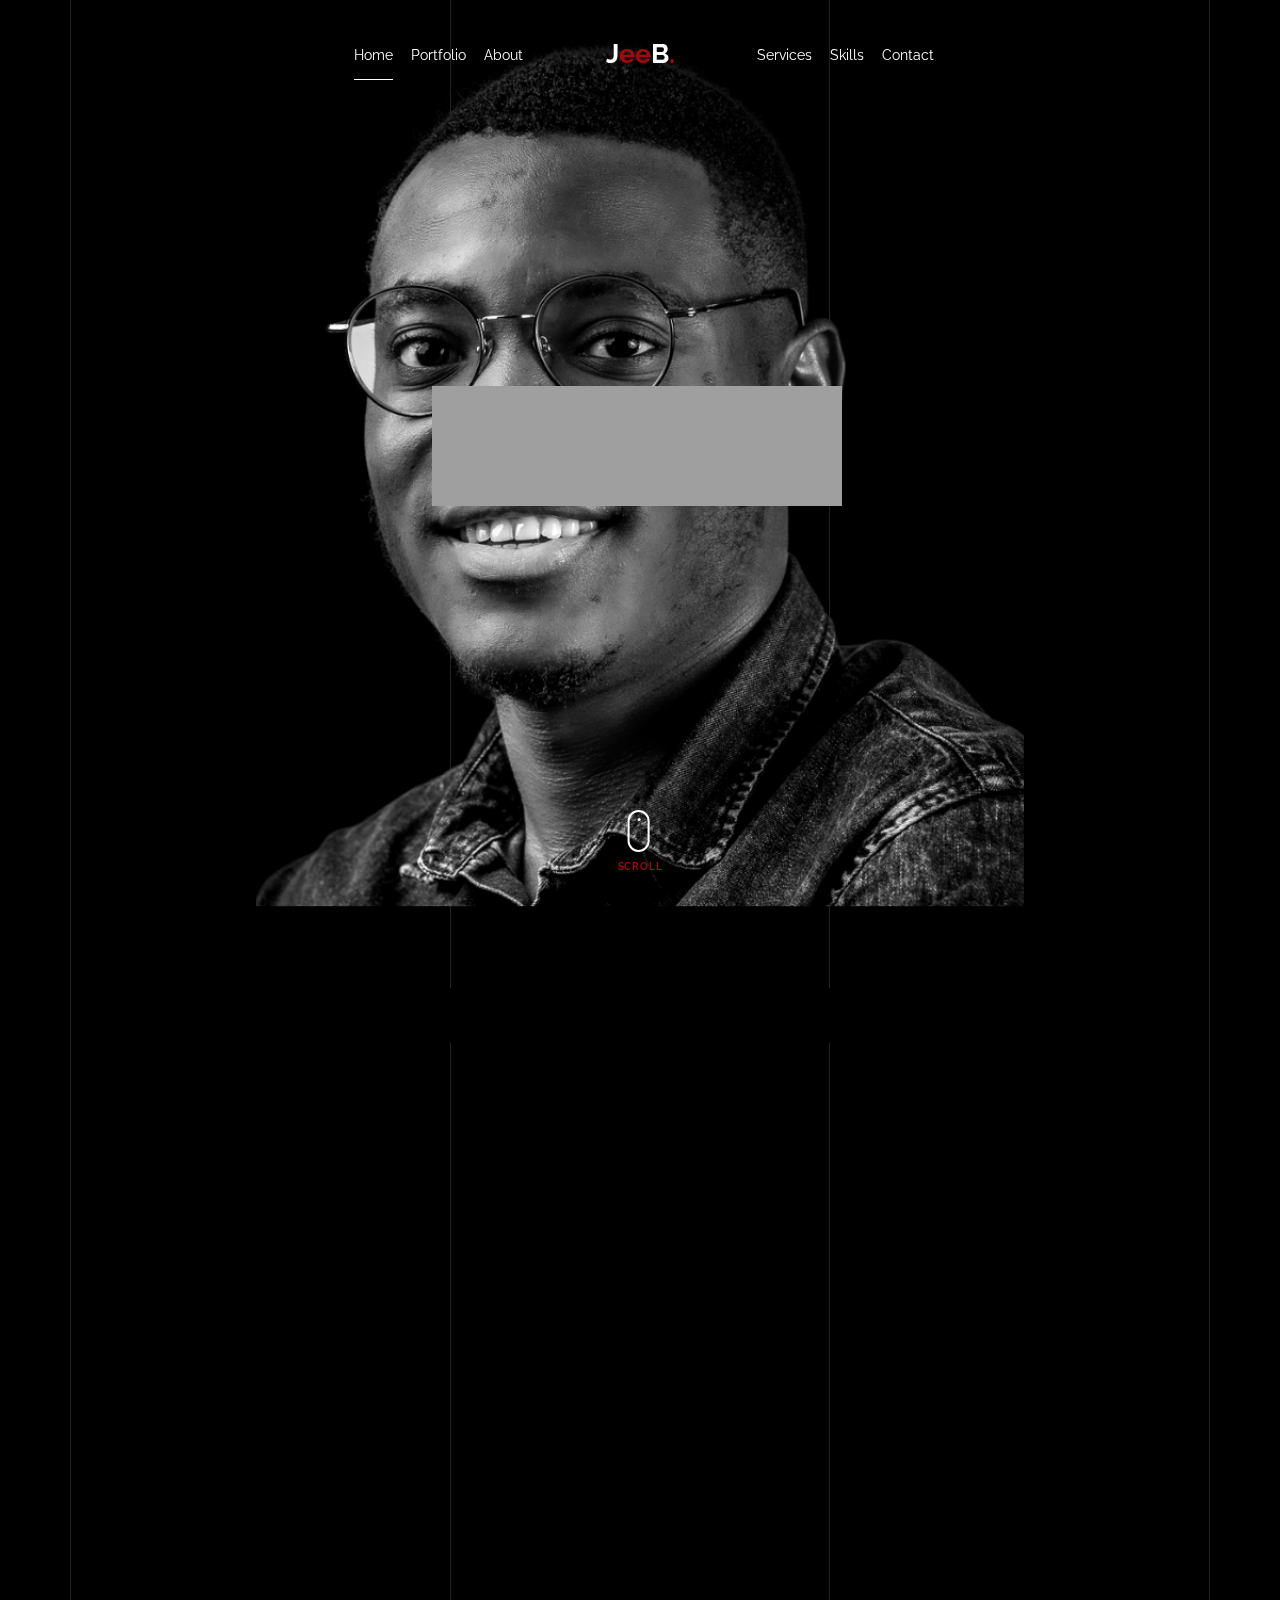
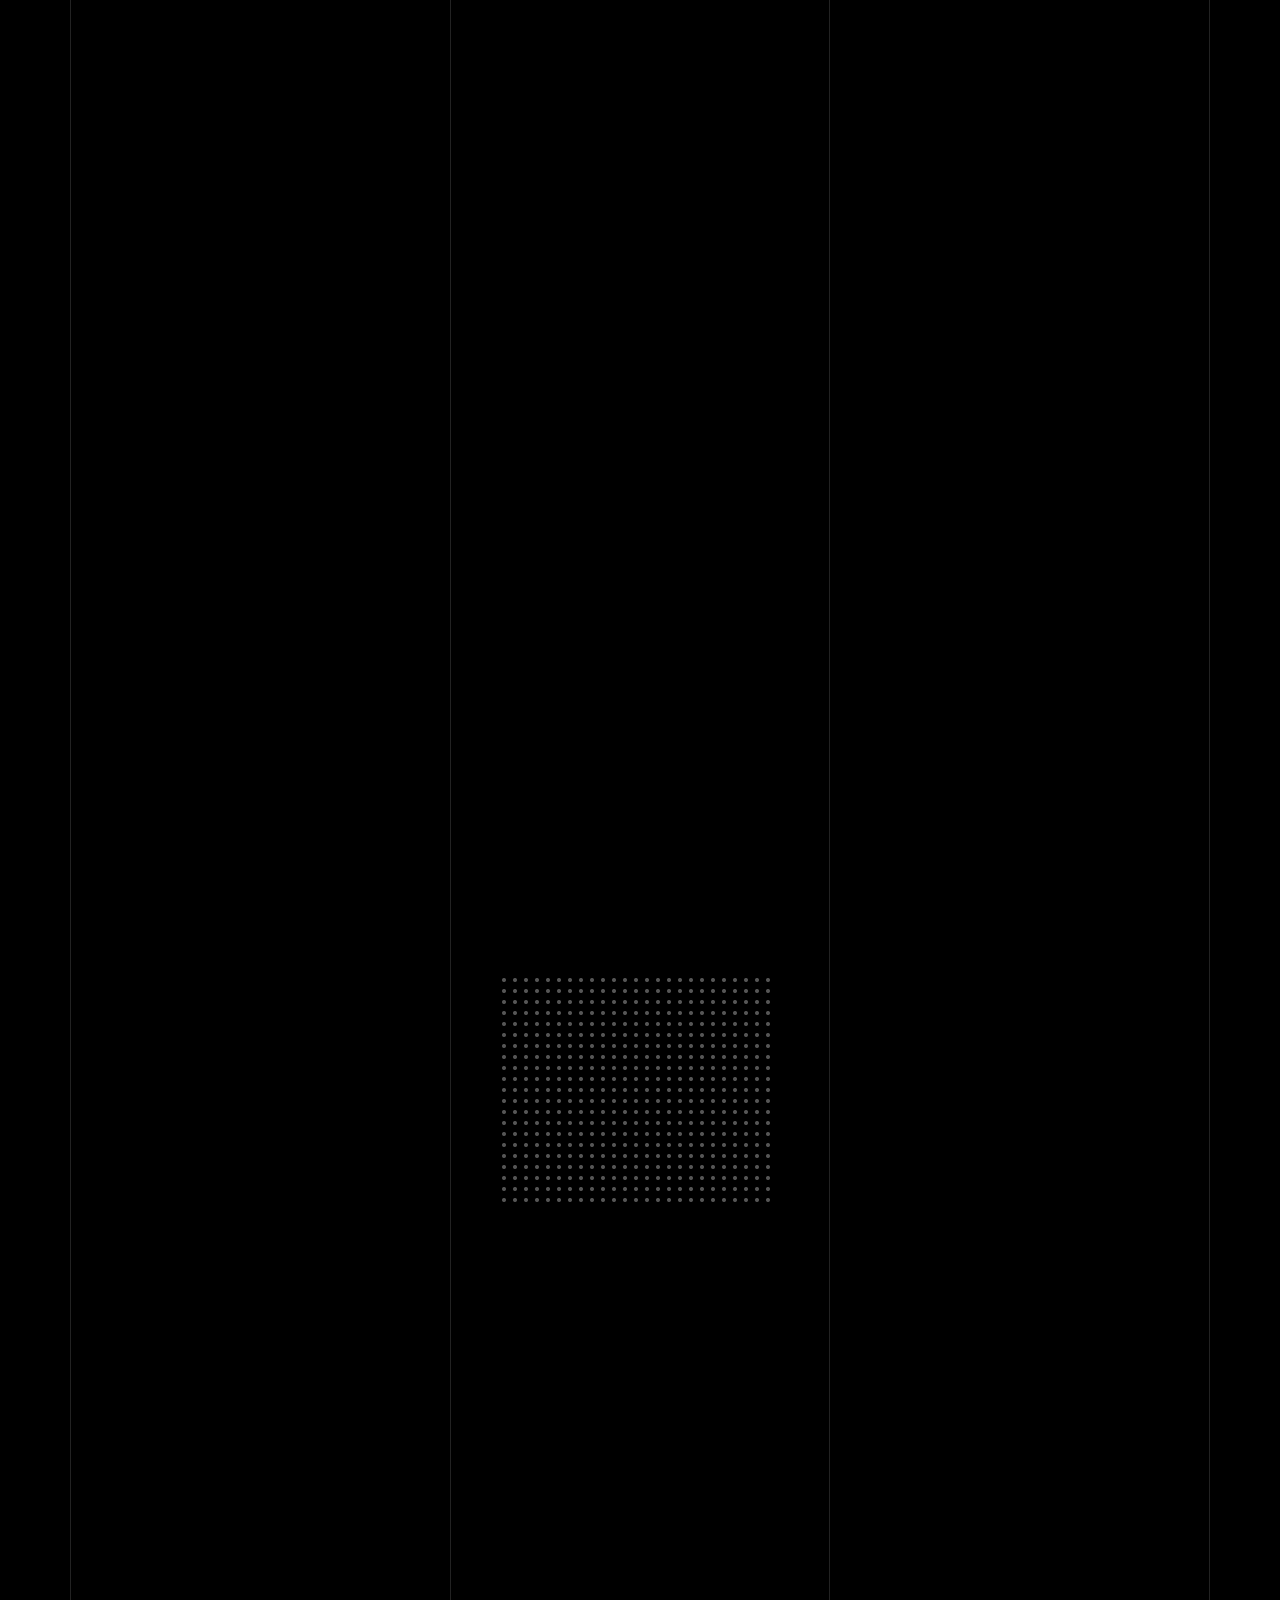
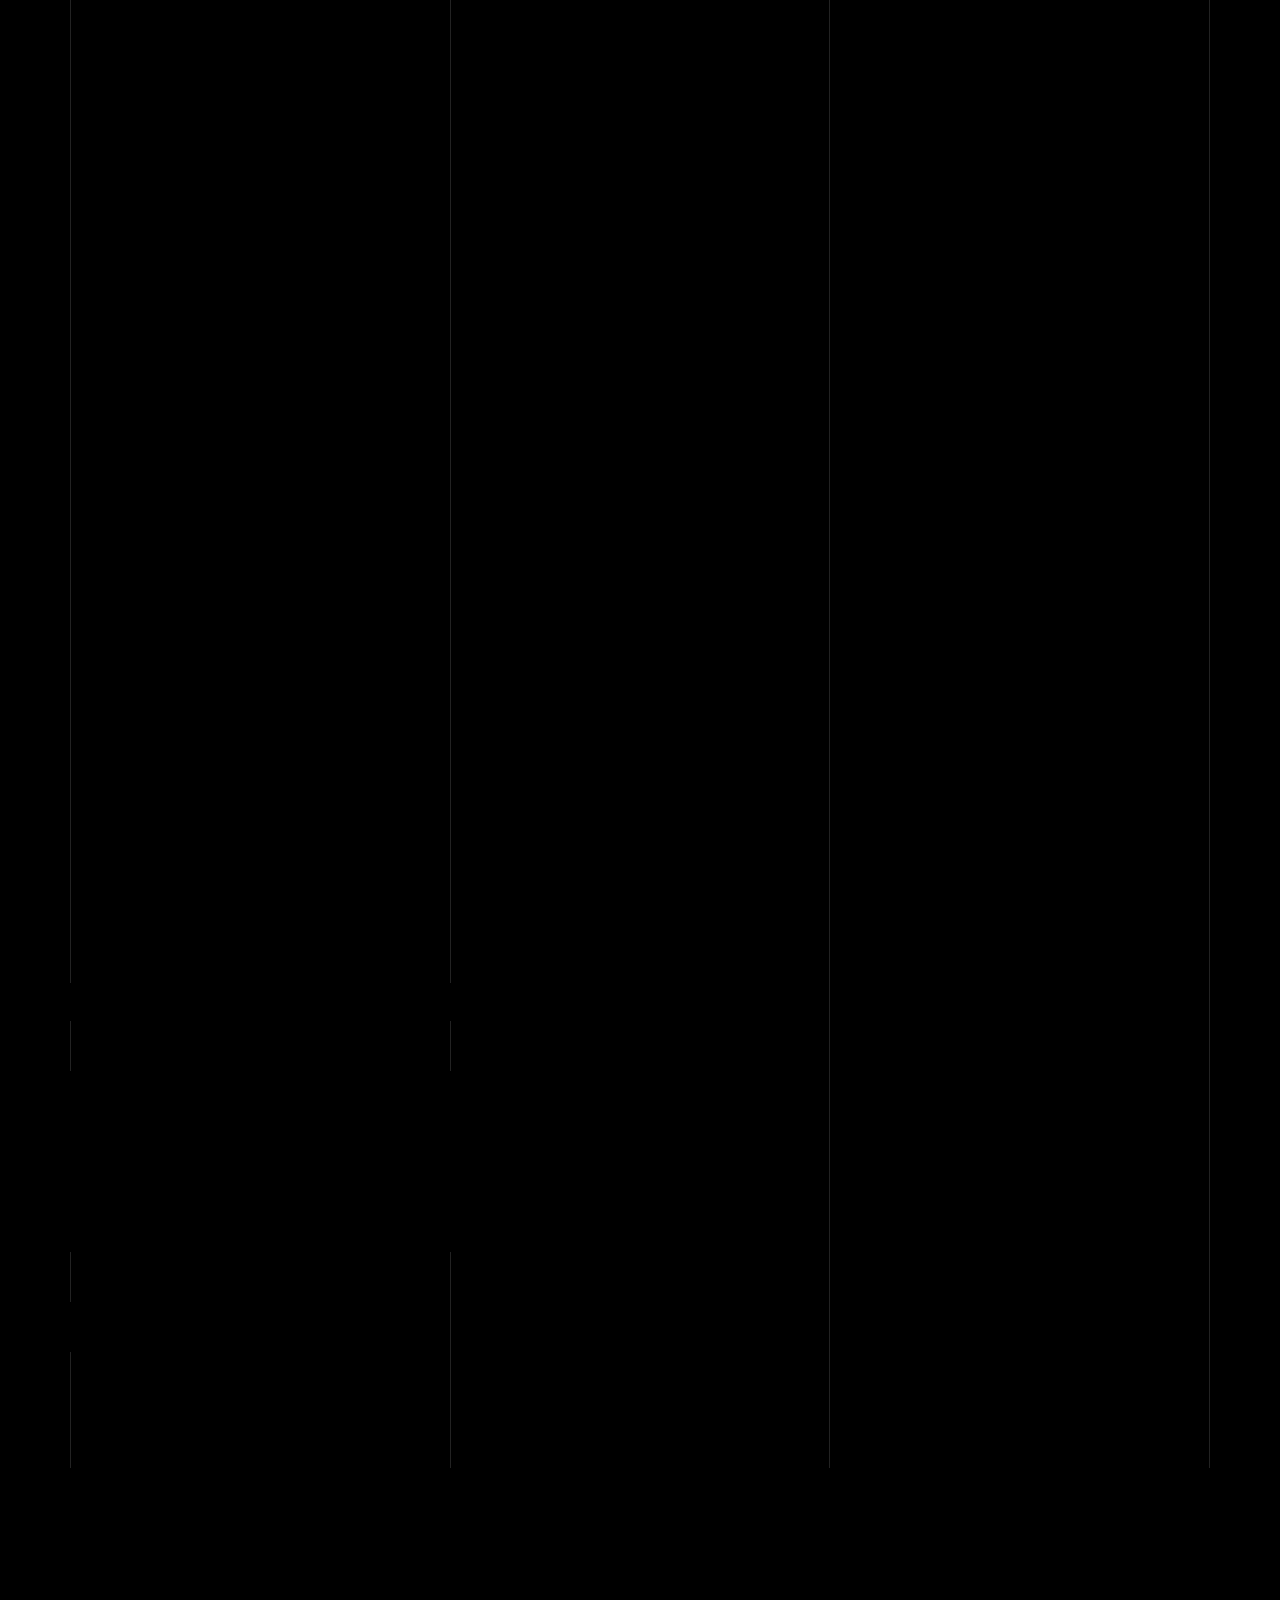
==== commit 2a458d95: "commit" ====
--- a/index.html
+++ b/index.html
@@ -17,6 +17,13 @@
     <link rel="stylesheet" href="css/vendor/bootstrap.min.css">
     <link rel="stylesheet" href="css/vendor/jquery.fancybox.min.css">
 
+
+
+
+
+
+
+    
 
     <!-- Theme Style -->
     <link rel="stylesheet" href="css/style.css">
